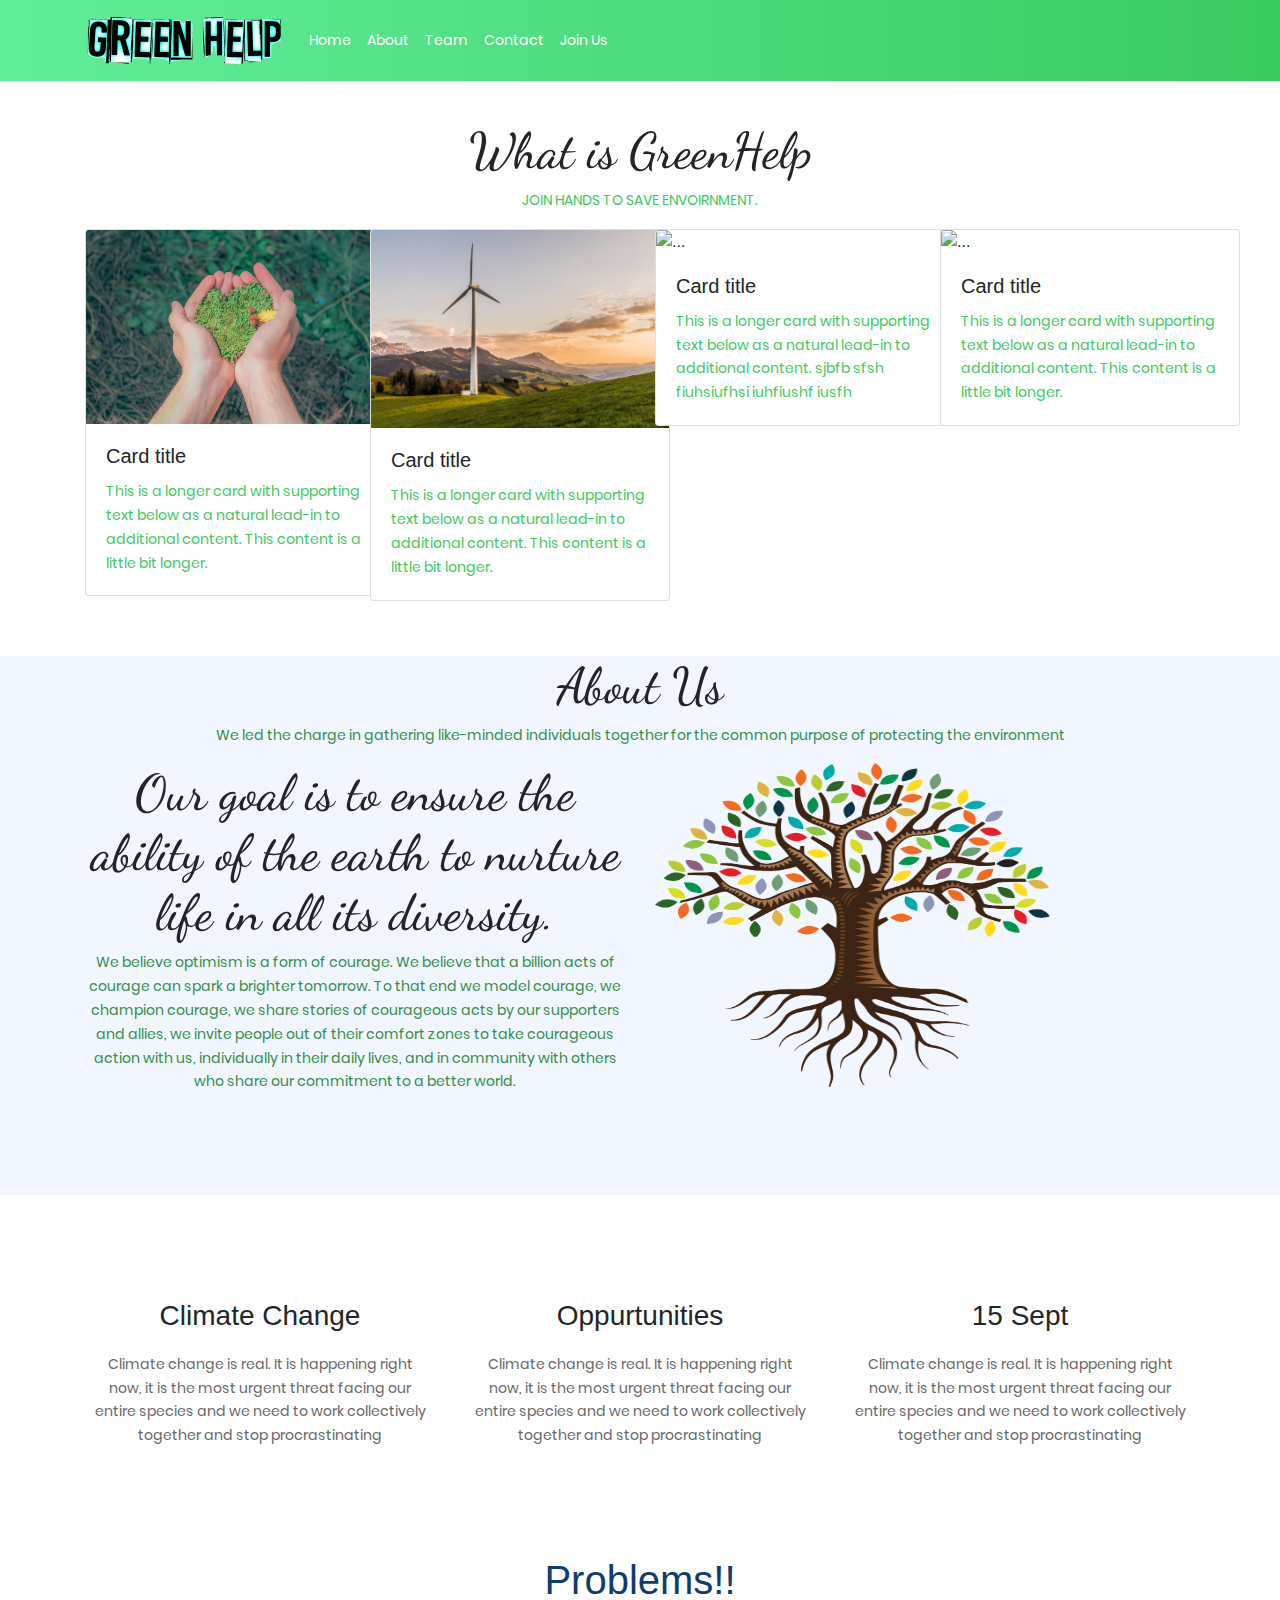
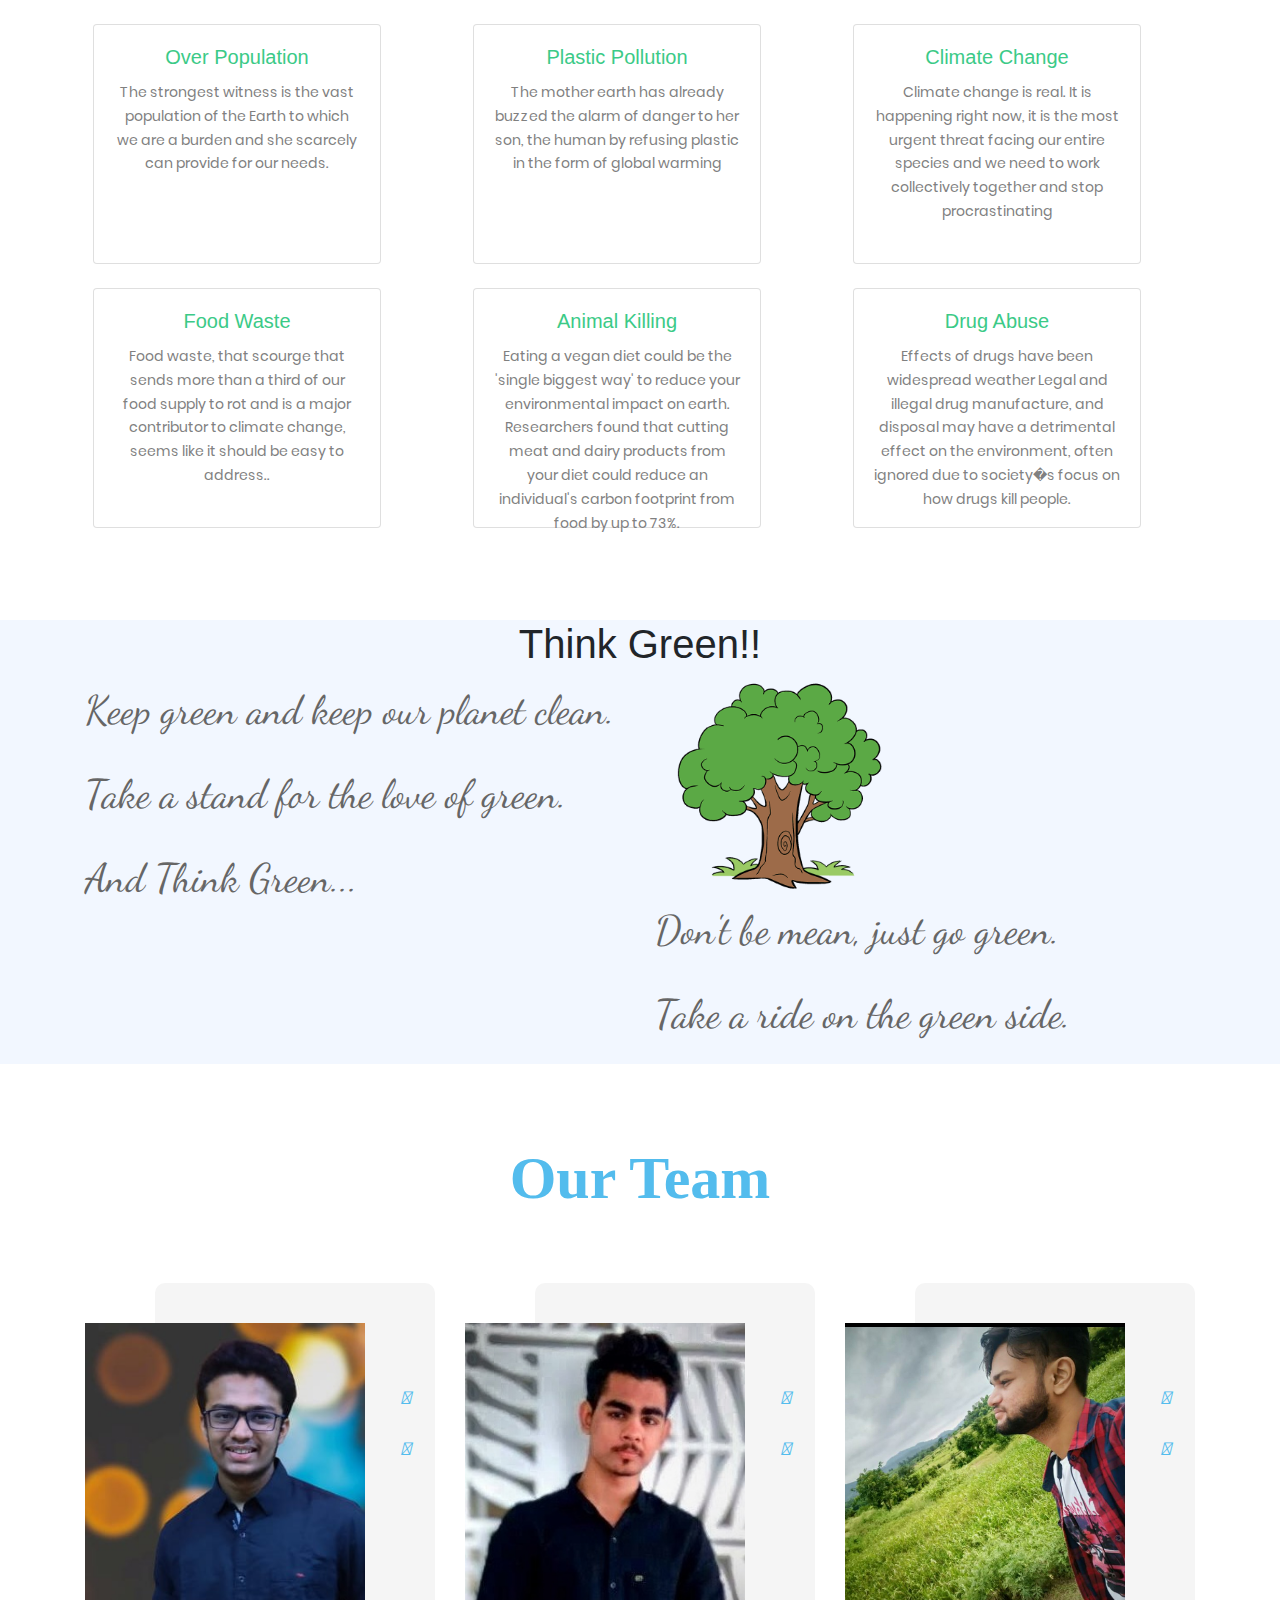
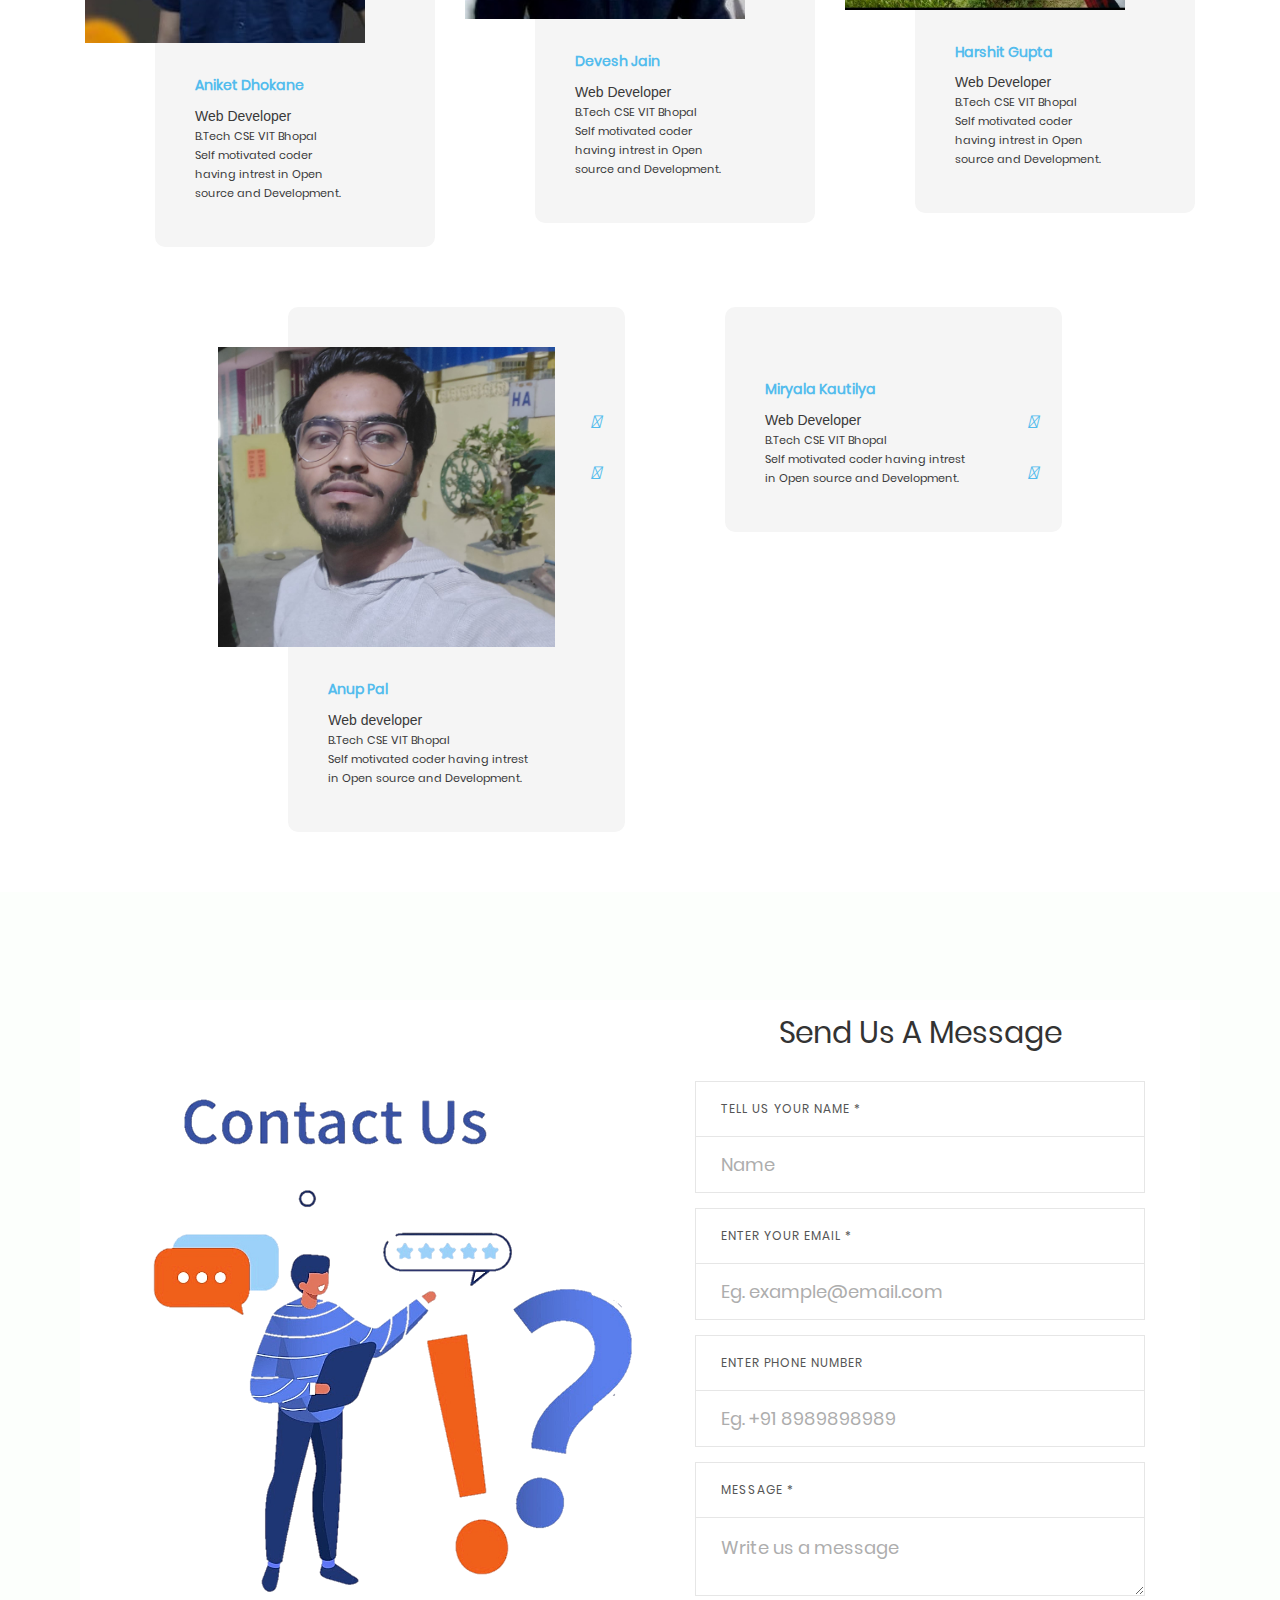
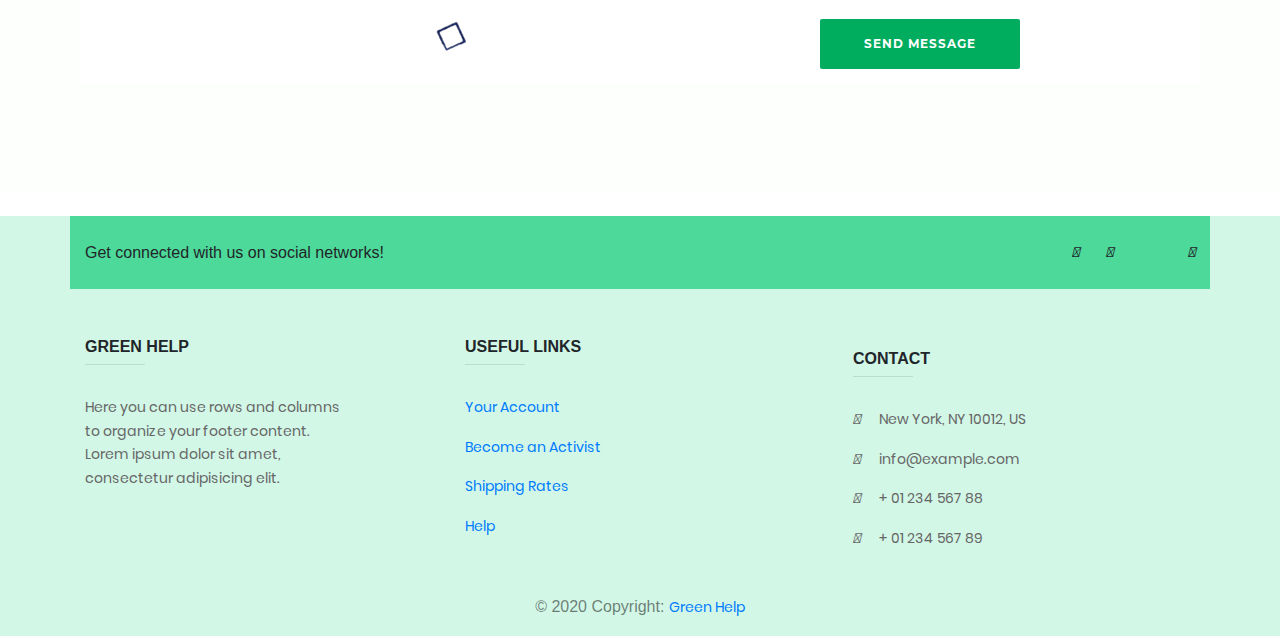
==== index.html @ 7a24b6d4 "Update index.html" ====
<!doctype html>
<html lang="en">

<head>
  <!-- Required meta tags -->
  <meta charset="utf-8">
  <meta name="viewport" content="width=device-width, initial-scale=1">
  <meta name="viewport" content="width=device-width, initial-scale=1">
    <link rel="icon" type="image/png" href="images/icons/favicon.ico"/>
    <link rel="stylesheet" type="text/css" href="vendor/bootstrap/css/bootstrap.min.css">
  <!--===============================================================================================-->
    <link rel="stylesheet" type="text/css" href="fonts/font-awesome-4.7.0/css/font-awesome.min.css">
  <!--===============================================================================================-->
    <link rel="stylesheet" type="text/css" href="fonts/Linearicons-Free-v1.0.0/icon-font.min.css">
  <!--===============================================================================================-->
    <link rel="stylesheet" type="text/css" href="vendor/animate/animate.css">
  <!--===============================================================================================-->
    <link rel="stylesheet" type="text/css" href="vendor/css-hamburgers/hamburgers.min.css">
  <!--===============================================================================================-->
    <link rel="stylesheet" type="text/css" href="vendor/animsition/css/animsition.min.css">
  <!--===============================================================================================-->
    <link rel="stylesheet" type="text/css" href="vendor/select2/select2.min.css">
  <!--===============================================================================================-->
    <link rel="stylesheet" type="text/css" href="vendor/daterangepicker/daterangepicker.css">
  <!--===============================================================================================-->
    <link rel="stylesheet" type="text/css" href="css/util.css">
    <link rel="stylesheet" type="text/css" href="css/main.css">
  <!-- Bootstrap CSS -->
  <link href="https://cdn.jsdelivr.net/npm/bootstrap@5.1.1/dist/css/bootstrap.min.css" rel="stylesheet"
    integrity="sha384-F3w7mX95PdgyTmZZMECAngseQB83DfGTowi0iMjiWaeVhAn4FJkqJByhZMI3AhiU" crossorigin="anonymous">
  <link rel="stylesheet" href="css/style.css">
  <link rel="stylesheet" href="style.css">
  <link rel="stylesheet" href="https://cdn.jsdelivr.net/npm/bootstrap@5.1.1/dist/css/bootstrap.min.css"
    integrity="sha384-F3w7mX95PdgyTmZZMECAngseQB83DfGTowi0iMjiWaeVhAn4FJkqJByhZMI3AhiU" crossorigin="anonymous">
  <link rel="stylesheet" href="https://cdn.jsdelivr.net/npm/bootstrap-icons@1.5.0/font/bootstrap-icons.css"
    integrity="sha384-tKLJeE1ALTUwtXlaGjJYM3sejfssWdAaWR2s97axw4xkiAdMzQjtOjgcyw0Y50KU" crossorigin="anonymous">
  <link rel="preconnect" href="https://fonts.googleapis.com">
  <link rel="preconnect" href="https://fonts.gstatic.com" crossorigin>
  <link href="https://fonts.googleapis.com/css2?family=Dancing+Script:wght@700&display=swap" rel="stylesheet">

  <!-- team  -->
  <link rel="stylesheet" href="https://stackpath.bootstrapcdn.com/bootstrap/4.4.1/css/bootstrap.min.css">
    <link rel="stylesheet" href="https://use.fontawesome.com/releases/v5.7.1/css/all.css"
        integrity="sha384-fnmOCqbTlWIlj8LyTjo7mOUStjsKC4pOpQbqyi7RrhN7udi9RwhKkMHpvLbHG9Sr" crossorigin="anonymous">
  <title>Green Help</title>
</head>

<body>
  <section id="nav-bar">
    <nav class="navbar navbar-expand-lg navbar-dark bg-dark static-top">
      <div class="container">
        <a class="navbar-brand" href="#">
          <img src="images/logo.png">
        </a>
        <button class="navbar-toggler" type="button" data-bs-toggle="collapse" data-bs-target="#navbarSupportedContent" aria-controls="navbarSupportedContent" aria-expanded="false" aria-label="Toggle navigation">
          <span class="navbar-toggler-icon"></span>
        </button>
        <div class="collapse navbar-collapse" id="navbarSupportedContent">
          <ul class="navbar-nav ms-auto">
            <li class="nav-item">
              <a class="nav-link active" aria-current="page" href="#">Home</a>
            </li>
            <li class="nav-item">
              <a class="nav-link" href="#">About</a>
            </li>
            <li class="nav-item">
              <a class="nav-link" href="#">Team</a>
            </li>
            <li class="nav-item">
              <a class="nav-link" href="index.html#contact">Contact</a>
            </li>
            <li class="nav-item">
              <a class="nav-link" href="#">Join Us</a>
            </li>
          </ul>
        </div>
      </div>
    </nav>

  </section>

  <!-- -----------------banner--------------------------  -->
  <section id="banner">
    <div class="container">
      <div class="row text-center">
        <div class="heading">
          <h1>What is GreenHelp</h1>
          <p>JOIN HANDS TO SAVE ENVOIRNMENT.</p>

        </div>
      </div>
      <div class="row row-cols-1 row-cols-md-4 g-4">
        <div class="col">
          <div class="card">
            <img src="images/plants/pexels-min-an-1230157.jpg" class="card-img-top" alt="...">
            <div class="card-body">
              <h5 class="card-title">Card title</h5>
              <p class="card-text">This is a longer card with supporting text below as a natural lead-in to additional content. This content is a little bit longer.</p>
            </div>
          </div>
        </div>
        <div class="col">
          <div class="card">
            <img src="images/plants/pexels-pixabay-414837.jpg" class="card-img-top" alt="...">
            <div class="card-body">
              <h5 class="card-title">Card title</h5>
              <p class="card-text">This is a longer card with supporting text below as a natural lead-in to additional content. This content is a little bit longer.</p>
            </div>
          </div>
        </div>
        <div class="col">
          <div class="card">
            <img src="images/plants/green3.jpg" class="card-img-top" alt="...">
            <div class="card-body">
              <h5 class="card-title">Card title</h5>
              <p class="card-text">This is a longer card with supporting text below as a natural lead-in to additional content. sjbfb sfsh fiuhsiufhsi iuhfiushf iusfh</p>
            </div>
          </div>
        </div>
        <div class="col">
          <div class="card">
            <img src="images/plants/green5.jpg" class="card-img-top" alt="...">
            <div class="card-body">
              <h5 class="card-title">Card title</h5>
              <p class="card-text">This is a longer card with supporting text below as a natural lead-in to additional content. This content is a little bit longer.</p>
            </div>
          </div>
        </div>
      </div>
    </div>
  </section>

  <!-- ----------------------------ABOUT US--------------------------------  -->
  <section id="about">
    <div class="container">
      <h1>About Us</h1>
      <p>We led the charge in gathering like-minded individuals together for the common purpose of protecting the environment</p>
      <div class="row">
        <div class="col-md-6">
          <h1>Our goal is to ensure the ability of the earth to nurture life in all its diversity.</h1>
          <p>We believe optimism is a form of courage. We believe that a billion acts of courage can spark a brighter tomorrow. To that end we model courage, we champion courage, we share stories of courageous acts by our supporters and allies, we invite people out of their comfort zones to take courageous action with us, individually in their daily lives, and in community with others who share our commitment to a better world.</p>
        </div>
        <div class="col-md-6">
          <img src="images/plants/tree4.png" alt="">
        </div>
      </div>
    </div>
  </section>

  <!-- -----------------section---------------------  -->
  <section id="opp">
    <div class="container">
      <div class="row text-center">
        <div class="col-md-4">
          <div class="icon">
            <i class="bi bi-laptop"></i>

          </div>
          <h3>Climate Change</h3>
          <p>Climate change is real. It is happening right now, it is the most urgent threat facing our entire species
            and we need to work collectively together and stop procrastinating</p>
        </div>
        <div class="col-md-4">
          <div class="icon">
            <i class="bi bi-briefcase"></i>

          </div>
          <h3>Oppurtunities</h3>
          <p>Climate change is real. It is happening right now, it is the most urgent threat facing our entire species
            and we need to work collectively together and stop procrastinating</p>
        </div>
        <div class="col-md-4">
          <div class="icon">
            <i class="bi bi-calendar4-week"></i>

          </div>
          <h3>15 Sept</h3>
          <p>Climate change is real. It is happening right now, it is the most urgent threat facing our entire species
            and we need to work collectively together and stop procrastinating</p>
        </div>
      </div>
    </div>


  </section>

  <!-- -----------------------------PROBLEMS----------------------------------  -->
  <section id="problems">
    <div class="container text-center">
      <h1>Problems!!</h1>
      <div class="row ">
        <div class="col-md-4">
          <div class="card" style="width: 18rem; height: 15rem;">
            <div class="card-body">
              <h5 class="card-title">Over Population</h5>
              <p class="card-text">The strongest witness is the vast population of the Earth to which we are a burden and she scarcely can provide for our needs.</p>
              
            </div>
          </div>
        </div>
        <div class="col-md-4">
          <div class="card" style="width: 18rem; height: 15rem;">
            <div class="card-body">
              <h5 class="card-title">Plastic Pollution</h5>
              <p class="card-text">The mother earth has already buzzed the alarm of danger to her son, the human by refusing plastic in the form of global warming</p>
              
            </div>
          </div>
        </div>
        <div class="col-md-4">
          <div class="card" style="width: 18rem; height: 15rem;">
            <div class="card-body">
              <h5 class="card-title">Climate Change</h5>
              <p class="card-text">Climate change is real. It is happening right now, it is the most urgent threat facing our entire species and we need to work collectively together and stop procrastinating</p>
              
            </div>
          </div>
        </div>
      </div>
      <div class="row">
        <div class="col-md-4">
          <div class="card" style="width: 18rem; height: 15rem;">
            <div class="card-body">
              <h5 class="card-title">Food Waste</h5>
              <p class="card-text">Food waste, that scourge that sends more than a third of our food supply to rot and is a major contributor to climate change, seems like it should be easy to address..</p>
              
            </div>
          </div>
        </div>
        <div class="col-md-4">
          <div class="card" style="width: 18rem; height: 15rem;">
            <div class="card-body">
              <h5 class="card-title">Animal Killing</h5>
              <p class="card-text">Eating a vegan diet could be the 'single biggest way' to reduce your environmental impact on earth. Researchers found that cutting meat and dairy products from your diet could reduce an individual's carbon footprint from food by up to 73%.</p>
              
            </div>
          </div>
        </div>
        <div class="col-md-4">
          <div class="card" style="width: 18rem; height: 15rem;">
            <div class="card-body">
              <h5 class="card-title">Drug Abuse</h5>
              <p class="card-text">Effects of drugs have been widespread weather Legal and illegal drug manufacture, and disposal may have a detrimental effect on the environment, often ignored due to society�s focus on how drugs kill people.</p>
             
            </div>
          </div>
        </div>
      </div>
    </div>
  </section>

<!-- --------------------------- SLOGANS--------------------------------  -->


<section id="slogans">
  <div class="container">
    <h1>Think Green!!</h1>
    <div class="row">
      <div class="col-md-6">
        <p>Keep green and keep our planet clean.</p>
        <p>Take a stand for the love of green.</p>
        <p> And Think Green...</p>
      </div>
      <div class="col-md-6 right">
        <img src="images/plants/tree1.png" alt="">
        <p>Don't be mean, just go green.</p>
        <p>Take a ride on the green side.</p>
      </div>
    </div>
  </div>
</section>
























<!-- ----------------------------WEATHER API-----------------------------  -->



















  <!-- ----------------------------------- EVENTS----------------------------------  -->



  <!-- --------------------------------- TEAM--------------------------------  -->
  <section class="team-page-section">
    <div class="container">
        <!-- Sec Title -->
        <div class="sec-title centered">
            <div class="title">Our Team</div>


        </div>

        <!--/////////////////////////////-->
        <!--/////////////////////////////-->
        <!--/////////////////////////////-->
        <!--/////////////////////////////-->
        <div class="row clearfix">
            <!-- Team Block -->
            <div class="team-block col-lg-4 col-md-6 col-sm-12">
                <div class="inner-box wow fadeInLeft" data-wow-delay="0ms" data-wow-duration="1500ms">
                    <ul class="social-icons">
                        <li><a href="#"><i class="fab fa-github"></i></a></li>
                        <li><a href="#"><i class="fab fa-linkedin-in"></i></a></li>

                        <li><a href="#"><i class="fab fa-twitter"></i></a></li>
                    </ul>
                    <div class="image">
                        <a href="#"><img src="images/TEAMS/Aniketnew.jpeg" alt="" /></a>
                    </div>
                    <div class="lower-content">
                        <h3><a href="#">Aniket Dhokane</a></h3>
                        <div class="designation">Web Developer</div>
                        <p>B.Tech CSE VIT Bhopal <br>Self motivated coder having intrest in Open source and Development.</p>
                    </div>
                </div>
            </div>
            <!-- Team Block -->
            <div class="team-block col-lg-4 col-md-6 col-sm-12">
                <div class="inner-box wow fadeInLeft" data-wow-delay="0ms" data-wow-duration="1500ms">
                    <ul class="social-icons">
                        <li><a href="#"><i class="fab fa-github"></i></a></li>
                        <li><a href="#"><i class="fab fa-linkedin-in"></i></a></li>

                        <li><a href="#"><i class="fab fa-twitter"></i></a></li>
                    </ul>
                    <div class="image">
                        <a href="#"><img src="images/TEAMS/devesh.jpg" alt="" /></a>
                    </div>
                    <div class="lower-content">
                        <h3><a href="#">Devesh Jain </a></h3>
                        <div class="designation">Web Developer</div>
                        <p>B.Tech CSE VIT Bhopal <br>Self motivated coder having intrest in Open source and Development.</p>
                    </div>
                </div>
            </div>
            <!-- Team Block -->
            <div class="team-block col-lg-4 col-md-6 col-sm-12">
                <div class="inner-box wow fadeInLeft" data-wow-delay="0ms" data-wow-duration="1500ms">
                    <ul class="social-icons">
                        <li><a href="#"><i class="fab fa-github"></i></a></li>
                        <li><a href="#"><i class="fab fa-linkedin-in"></i></a></li>

                        <li><a href="#"><i class="fab fa-twitter"></i></a></li>
                    </ul>
                    <div class="image">
                        <a href="#"><img src="images/TEAMS/harshit.jpeg" alt="" /></a>
                    </div>
                    <div class="lower-content">
                        <h3><a href="#">Harshit Gupta</a></h3>
                        <div class="designation">Web Developer</div>
                        <p>B.Tech CSE VIT Bhopal <br>Self motivated coder having intrest in Open source and Development.</p>
                    </div>
                </div>
            </div>
            <!-- Team Block -->


        </div>
    </div>
    <div class="row clearfix ">
        <!-- Team Block -->
        <div class="team-block col-lg-4 col-md-6 col-sm-12">
            <div class="inner-box wow fadeInLeft" data-wow-delay="0ms" data-wow-duration="1500ms">
                <ul class="social-icons">
                    <li><a href="#"><i class="fab fa-github"></i></a></li>
                    <li><a href="#"><i class="fab fa-linkedin-in"></i></a></li>

                    <li><a href="#"><i class="fab fa-twitter"></i></a></li>
                </ul>
                <div class="image">
                    <a href="#"><img src="images/TEAMS/Anup.jpeg" alt="" /></a>
                </div>
                <div class="lower-content">
                    <h3><a href="#">Anup Pal</a></h3>
                    <div class="designation">Web developer</div>
                    <p>B.Tech CSE VIT Bhopal <br>Self motivated coder having intrest in Open source and Development.</p>
                </div>
            </div>
        </div>
        <!-- Team Block -->
        <div class="team-block col-lg-4 col-md-6 col-sm-12">
            <div class="inner-box wow fadeInLeft" data-wow-delay="0ms" data-wow-duration="1500ms">
                <ul class="social-icons">
                    <li><a href="#"><i class="fab fa-github"></i></a></li>
                    <li><a href="#"><i class="fab fa-linkedin-in"></i></a></li>

                    <li><a href="#"><i class="fab fa-twitter"></i></a></li>
                </ul>
                <div class="image">
                    <a href="#"><img src="https://i.ibb.co/XJw0G3b/joshua.jpg" alt="" /></a>
                </div>
                <div class="lower-content">
                    <h3><a href="#">Miryala Kautilya </a></h3>
                    <div class="designation">Web Developer</div>
                    <p>B.Tech CSE VIT Bhopal <br>Self motivated coder having intrest in Open source and Development.</p>
                </div>
            </div>
        </div>
        <!-- Team Block -->
        
        <!-- Team Block -->


    </div>
</div>
    
    </div>
</section>

<section id="contact">

  <div class="container-contact100">
    <div class="wrap-contact100">
    <form class="contact100-form validate-form"action="https://formspree.io/f/xleazagg"
    method="POST" target="_blank"
  >
    <span class="contact100-form-title">
    Send Us A Message
    </span>
   
    <label class="label-input100" for="first-name">Tell us your name *</label>
    <div class="wrap-input100 rs1-wrap-input100 validate-input" data-validate="Type first name">
    <input id="first-name" class="input100" type="text" name="first-name" placeholder="Name">
    <span class="focus-input100"></span>
    </div>
    <label class="label-input100" for="email">Enter your email *</label>
    <div class="wrap-input100 validate-input" data-validate="Valid email is required: ex@abc.xyz">
    <input id="email" class="input100" type="text" name="email" placeholder="Eg. example@email.com">
    <span class="focus-input100"></span>
    </div>
    <label class="label-input100" for="phone">Enter phone number</label>
    <div class="wrap-input100">
    <input id="phone" class="input100" type="text" name="phone" placeholder="Eg. +91 8989898989">
    <span class="focus-input100"></span>
    </div>
    <label class="label-input100" for="message">Message *</label>
    <div class="wrap-input100 validate-input" data-validate="Message is required">
    <textarea id="message" class="input100" name="message" placeholder="Write us a message"></textarea>
    <span class="focus-input100"></span>
    </div>
    <div class="container-contact100-form-btn">
    <button class="contact100-form-btn">
    Send Message
    </button>
    </div>
    </form>
    <div class="contact100-more flex-col-c-m" style="background-image: url('images/bg.jpg');">
    
    </div>
    <div id="dropDownSelect1"></div>
    
    <script type="text/javascript" async="" src="https://www.google-analytics.com/analytics.js"></script><script src="vendor/jquery/jquery-3.2.1.min.js"></script>
    
    <script src="vendor/animsition/js/animsition.min.js"></script>
    
    <script src="vendor/bootstrap/js/popper.js"></script>
    <script src="vendor/bootstrap/js/bootstrap.min.js"></script>
    
    <script src="vendor/select2/select2.min.js"></script>
    <script>
        $(".selection-2").select2({
          minimumResultsForSearch: 20,
          dropdownParent: $('#dropDownSelect1')
        });
      </script>
    
    <script src="vendor/daterangepicker/moment.min.js"></script>
    <script src="vendor/daterangepicker/daterangepicker.js"></script>
    
    <script src="vendor/countdowntime/countdowntime.js"></script>
    
    <script src="js/main.js"></script>
    
    <script async="" src="https://www.googletagmanager.com/gtag/js?id=UA-23581568-13"></script>
    <script>
        window.dataLayer = window.dataLayer || [];
        function gtag(){dataLayer.push(arguments);}
        gtag('js', new Date());
    
        gtag('config', 'UA-23581568-13');
      </script>
    <script defer="" src="https://static.cloudflareinsights.com/beacon.min.js" data-cf-beacon="{&quot;rayId&quot;:&quot;6928e18a697ade96&quot;,&quot;token&quot;:&quot;cd0b4b3a733644fc843ef0b185f98241&quot;,&quot;version&quot;:&quot;2021.8.1&quot;,&quot;si&quot;:10}"></script>
    
    
</section>
<br>
  <!-- Optional JavaScript; choose one of the two! -->

  <!-- Option 1: Bootstrap Bundle with Popper -->
  <script src="https://cdn.jsdelivr.net/npm/bootstrap@5.1.1/dist/js/bootstrap.bundle.min.js"
    integrity="sha384-/bQdsTh/da6pkI1MST/rWKFNjaCP5gBSY4sEBT38Q/9RBh9AH40zEOg7Hlq2THRZ"
    crossorigin="anonymous"></script>
<!-- Footer -->
<footer class="page-footer font-small blue-grey lighten-5" style="background-color: #04d0742e;">

  
    <div class="container">

      <!-- Grid row-->
      <div class="row py-4 d-flex align-items-center" style="background-color:#4dd99a ;">

        <!-- Grid column -->
        <div class="col-md-6 col-lg-5 text-center text-md-left mb-4 mb-md-0">
          <h6 class="mb-0">Get connected with us on social networks!</h6>
        </div>
        <!-- Grid column -->

        <!-- Grid column -->
        <div class="col-md-6 col-lg-7 text-center text-md-right">

          <!-- Facebook -->
          <a class="fb-ic">
            <i class="fab fa-facebook-f white-text mr-4"> </i>
          </a>
          <!-- Twitter -->
          <a class="tw-ic">
            <i class="fab fa-twitter white-text mr-4"> </i>
          </a>
          <!-- Google +-->
          <a class="gplus-ic">
            <i class="fab fa-google-plus-g white-text mr-4"> </i>
          </a>
          <!--Linkedin -->
          <a class="li-ic">
            <i class="fab fa-linkedin-in white-text mr-4"> </i>
          </a>
          <!--Instagram-->
          <a class="ins-ic">
            <i class="fab fa-instagram white-text"> </i>
          </a>

        </div>
        <!-- Grid column -->

      </div>
      <!-- Grid row-->

    </div>
  

  <!-- Footer Links -->
  <div class="container text-center text-md-left mt-5">

    <!-- Grid row -->
    <div class="row mt-3 dark-grey-text">

      <!-- Grid column -->
      <div class="col-md-3 col-lg-4 col-xl-3 mb-4">

        <!-- Content -->
        <h6 class="text-uppercase font-weight-bold">Green Help</h6>
        <hr class="teal accent-3 mb-4 mt-0 d-inline-block mx-auto" style="width: 60px;">
        <p>Here you can use rows and columns to organize your footer content. Lorem ipsum dolor sit amet,
          consectetur
          adipisicing elit.</p>

      </div>
      <!-- Grid column -->

      

      <!-- Grid column -->
      <div class="col-md-3 col-lg-2 col-xl-2 mx-auto mb-4">

        <!-- Links -->
        <h6 class="text-uppercase font-weight-bold">Useful links</h6>
        <hr class="teal accent-3 mb-4 mt-0 d-inline-block mx-auto" style="width: 60px;">
        <p>
          <a class="dark-grey-text" href="#!">Your Account</a>
        </p>
        <p>
          <a class="dark-grey-text" href="#!">Become an Activist</a>
        </p>
        <p>
          <a class="dark-grey-text" href="#!">Shipping Rates</a>
        </p>
        <p>
          <a class="dark-grey-text" href="#!">Help</a>
        </p>

      </div>
      <!-- Grid column -->

      <!-- Grid column -->
      <div class="col-md-4 col-lg-3 col-xl-3 mx-auto mb-md-0 mb-4">

        <!-- Links -->
        <h6 class="text-uppercase font-weight-bold">Contact</h6>
        <hr class="teal accent-3 mb-4 mt-0 d-inline-block mx-auto" style="width: 60px;">
        <p>
          <i class="fas fa-home mr-3"></i> New York, NY 10012, US</p>
        <p>
          <i class="fas fa-envelope mr-3"></i> info@example.com</p>
        <p>
          <i class="fas fa-phone mr-3"></i> + 01 234 567 88</p>
        <p>
          <i class="fas fa-print mr-3"></i> + 01 234 567 89</p>

      </div>
      <!-- Grid column -->

    </div>
    <!-- Grid row -->

  </div>
  <!-- Footer Links -->

  <!-- Copyright -->
  <div class="footer-copyright text-center text-black-50 py-3">© 2020 Copyright:
    <a class="dark-grey-text" href=""> Green Help</a>
  </div>
  <!-- Copyright -->

</footer>
<!-- Footer -->



</body>

</html>
---- fonts/Linearicons-Free-v1.0.0/icon-font.min.css ----
/*
Linearicons Free v1.0.0 - https://linearicons.com/free
By Perxis - https://perxis.com
(c) 2014-2015 Perxis.com
License: https://linearicons.com/free/license
*/
@font-face{font-family:Linearicons-Free;src:url(https://cdn.linearicons.com/free/1.0.0/Linearicons-Free.eot);src:url(https://cdn.linearicons.com/free/1.0.0/Linearicons-Free.eot?#iefix) format('embedded-opentype'),url(https://cdn.linearicons.com/free/1.0.0/Linearicons-Free.woff2) format('woff2'),url(https://cdn.linearicons.com/free/1.0.0/Linearicons-Free.ttf) format('truetype'),url(https://cdn.linearicons.com/free/1.0.0/Linearicons-Free.woff) format('woff'),url(https://cdn.linearicons.com/free/1.0.0/Linearicons-Free.svg#Linearicons-Free) format('svg');font-weight:400;font-style:normal}.lnr{font-family:Linearicons-Free;speak:none;font-style:normal;font-weight:400;font-variant:normal;text-transform:none;line-height:1;-webkit-font-smoothing:antialiased;-moz-osx-font-smoothing:grayscale}.lnr-home:before{content:"\e800"}.lnr-apartment:before{content:"\e801"}.lnr-pencil:before{content:"\e802"}.lnr-magic-wand:before{content:"\e803"}.lnr-drop:before{content:"\e804"}.lnr-lighter:before{content:"\e805"}.lnr-poop:before{content:"\e806"}.lnr-sun:before{content:"\e807"}.lnr-moon:before{content:"\e808"}.lnr-cloud:before{content:"\e809"}.lnr-cloud-upload:before{content:"\e80a"}.lnr-cloud-download:before{content:"\e80b"}.lnr-cloud-sync:before{content:"\e80c"}.lnr-cloud-check:before{content:"\e80d"}.lnr-database:before{content:"\e80e"}.lnr-lock:before{content:"\e80f"}.lnr-cog:before{content:"\e810"}.lnr-trash:before{content:"\e811"}.lnr-dice:before{content:"\e812"}.lnr-heart:before{content:"\e813"}.lnr-star:before{content:"\e814"}.lnr-star-half:before{content:"\e815"}.lnr-star-empty:before{content:"\e816"}.lnr-flag:before{content:"\e817"}.lnr-envelope:before{content:"\e818"}.lnr-paperclip:before{content:"\e819"}.lnr-inbox:before{content:"\e81a"}.lnr-eye:before{content:"\e81b"}.lnr-printer:before{content:"\e81c"}.lnr-file-empty:before{content:"\e81d"}.lnr-file-add:before{content:"\e81e"}.lnr-enter:before{content:"\e81f"}.lnr-exit:before{content:"\e820"}.lnr-graduation-hat:before{content:"\e821"}.lnr-license:before{content:"\e822"}.lnr-music-note:before{content:"\e823"}.lnr-film-play:before{content:"\e824"}.lnr-camera-video:before{content:"\e825"}.lnr-camera:before{content:"\e826"}.lnr-picture:before{content:"\e827"}.lnr-book:before{content:"\e828"}.lnr-bookmark:before{content:"\e829"}.lnr-user:before{content:"\e82a"}.lnr-users:before{content:"\e82b"}.lnr-shirt:before{content:"\e82c"}.lnr-store:before{content:"\e82d"}.lnr-cart:before{content:"\e82e"}.lnr-tag:before{content:"\e82f"}.lnr-phone-handset:before{content:"\e830"}.lnr-phone:before{content:"\e831"}.lnr-pushpin:before{content:"\e832"}.lnr-map-marker:before{content:"\e833"}.lnr-map:before{content:"\e834"}.lnr-location:before{content:"\e835"}.lnr-calendar-full:before{content:"\e836"}.lnr-keyboard:before{content:"\e837"}.lnr-spell-check:before{content:"\e838"}.lnr-screen:before{content:"\e839"}.lnr-smartphone:before{content:"\e83a"}.lnr-tablet:before{content:"\e83b"}.lnr-laptop:before{content:"\e83c"}.lnr-laptop-phone:before{content:"\e83d"}.lnr-power-switch:before{content:"\e83e"}.lnr-bubble:before{content:"\e83f"}.lnr-heart-pulse:before{content:"\e840"}.lnr-construction:before{content:"\e841"}.lnr-pie-chart:before{content:"\e842"}.lnr-chart-bars:before{content:"\e843"}.lnr-gift:before{content:"\e844"}.lnr-diamond:before{content:"\e845"}.lnr-linearicons:before{content:"\e846"}.lnr-dinner:before{content:"\e847"}.lnr-coffee-cup:before{content:"\e848"}.lnr-leaf:before{content:"\e849"}.lnr-paw:before{content:"\e84a"}.lnr-rocket:before{content:"\e84b"}.lnr-briefcase:before{content:"\e84c"}.lnr-bus:before{content:"\e84d"}.lnr-car:before{content:"\e84e"}.lnr-train:before{content:"\e84f"}.lnr-bicycle:before{content:"\e850"}.lnr-wheelchair:before{content:"\e851"}.lnr-select:before{content:"\e852"}.lnr-earth:before{content:"\e853"}.lnr-smile:before{content:"\e854"}.lnr-sad:before{content:"\e855"}.lnr-neutral:before{content:"\e856"}.lnr-mustache:before{content:"\e857"}.lnr-alarm:before{content:"\e858"}.lnr-bullhorn:before{content:"\e859"}.lnr-volume-high:before{content:"\e85a"}.lnr-volume-medium:before{content:"\e85b"}.lnr-volume-low:before{content:"\e85c"}.lnr-volume:before{content:"\e85d"}.lnr-mic:before{content:"\e85e"}.lnr-hourglass:before{content:"\e85f"}.lnr-undo:before{content:"\e860"}.lnr-redo:before{content:"\e861"}.lnr-sync:before{content:"\e862"}.lnr-history:before{content:"\e863"}.lnr-clock:before{content:"\e864"}.lnr-download:before{content:"\e865"}.lnr-upload:before{content:"\e866"}.lnr-enter-down:before{content:"\e867"}.lnr-exit-up:before{content:"\e868"}.lnr-bug:before{content:"\e869"}.lnr-code:before{content:"\e86a"}.lnr-link:before{content:"\e86b"}.lnr-unlink:before{content:"\e86c"}.lnr-thumbs-up:before{content:"\e86d"}.lnr-thumbs-down:before{content:"\e86e"}.lnr-magnifier:before{content:"\e86f"}.lnr-cross:before{content:"\e870"}.lnr-menu:before{content:"\e871"}.lnr-list:before{content:"\e872"}.lnr-chevron-up:before{content:"\e873"}.lnr-chevron-down:before{content:"\e874"}.lnr-chevron-left:before{content:"\e875"}.lnr-chevron-right:before{content:"\e876"}.lnr-arrow-up:before{content:"\e877"}.lnr-arrow-down:before{content:"\e878"}.lnr-arrow-left:before{content:"\e879"}.lnr-arrow-right:before{content:"\e87a"}.lnr-move:before{content:"\e87b"}.lnr-warning:before{content:"\e87c"}.lnr-question-circle:before{content:"\e87d"}.lnr-menu-circle:before{content:"\e87e"}.lnr-checkmark-circle:before{content:"\e87f"}.lnr-cross-circle:before{content:"\e880"}.lnr-plus-circle:before{content:"\e881"}.lnr-circle-minus:before{content:"\e882"}.lnr-arrow-up-circle:before{content:"\e883"}.lnr-arrow-down-circle:before{content:"\e884"}.lnr-arrow-left-circle:before{content:"\e885"}.lnr-arrow-right-circle:before{content:"\e886"}.lnr-chevron-up-circle:before{content:"\e887"}.lnr-chevron-down-circle:before{content:"\e888"}.lnr-chevron-left-circle:before{content:"\e889"}.lnr-chevron-right-circle:before{content:"\e88a"}.lnr-crop:before{content:"\e88b"}.lnr-frame-expand:before{content:"\e88c"}.lnr-frame-contract:before{content:"\e88d"}.lnr-layers:before{content:"\e88e"}.lnr-funnel:before{content:"\e88f"}.lnr-text-format:before{content:"\e890"}.lnr-text-format-remove:before{content:"\e891"}.lnr-text-size:before{content:"\e892"}.lnr-bold:before{content:"\e893"}.lnr-italic:before{content:"\e894"}.lnr-underline:before{content:"\e895"}.lnr-strikethrough:before{content:"\e896"}.lnr-highlight:before{content:"\e897"}.lnr-text-align-left:before{content:"\e898"}.lnr-text-align-center:before{content:"\e899"}.lnr-text-align-right:before{content:"\e89a"}.lnr-text-align-justify:before{content:"\e89b"}.lnr-line-spacing:before{content:"\e89c"}.lnr-indent-increase:before{content:"\e89d"}.lnr-indent-decrease:before{content:"\e89e"}.lnr-pilcrow:before{content:"\e89f"}.lnr-direction-ltr:before{content:"\e8a0"}.lnr-direction-rtl:before{content:"\e8a1"}.lnr-page-break:before{content:"\e8a2"}.lnr-sort-alpha-asc:before{content:"\e8a3"}.lnr-sort-amount-asc:before{content:"\e8a4"}.lnr-hand:before{content:"\e8a5"}.lnr-pointer-up:before{content:"\e8a6"}.lnr-pointer-right:before{content:"\e8a7"}.lnr-pointer-down:before{content:"\e8a8"}.lnr-pointer-left:before{content:"\e8a9"}
---- vendor/css-hamburgers/hamburgers.min.css ----
/*!
 * Hamburgers
 * @description Tasty CSS-animated hamburgers
 * @author Jonathan Suh @jonsuh
 * @site https://jonsuh.com/hamburgers
 * @link https://github.com/jonsuh/hamburgers
 */.hamburger{font:inherit;display:inline-block;overflow:visible;margin:0;padding:15px;cursor:pointer;transition-timing-function:linear;transition-duration:.15s;transition-property:opacity,filter;text-transform:none;color:inherit;border:0;background-color:transparent}.hamburger:hover{opacity:.7}.hamburger-box{position:relative;display:inline-block;width:40px;height:24px}.hamburger-inner{top:50%;display:block;margin-top:-2px}.hamburger-inner,.hamburger-inner:after,.hamburger-inner:before{position:absolute;width:40px;height:4px;transition-timing-function:ease;transition-duration:.15s;transition-property:transform;border-radius:4px;background-color:#000}.hamburger-inner:after,.hamburger-inner:before{display:block;content:''}.hamburger-inner:before{top:-10px}.hamburger-inner:after{bottom:-10px}.hamburger--3dx .hamburger-box{perspective:80px}.hamburger--3dx .hamburger-inner{transition:transform .2s cubic-bezier(.645,.045,.355,1),background-color 0s cubic-bezier(.645,.045,.355,1) .1s}.hamburger--3dx .hamburger-inner:after,.hamburger--3dx .hamburger-inner:before{transition:transform 0s cubic-bezier(.645,.045,.355,1) .1s}.hamburger--3dx.is-active .hamburger-inner{transform:rotateY(180deg);background-color:transparent}.hamburger--3dx.is-active .hamburger-inner:before{transform:translate3d(0,10px,0) rotate(45deg)}.hamburger--3dx.is-active .hamburger-inner:after{transform:translate3d(0,-10px,0) rotate(-45deg)}.hamburger--3dx-r .hamburger-box{perspective:80px}.hamburger--3dx-r .hamburger-inner{transition:transform .2s cubic-bezier(.645,.045,.355,1),background-color 0s cubic-bezier(.645,.045,.355,1) .1s}.hamburger--3dx-r .hamburger-inner:after,.hamburger--3dx-r .hamburger-inner:before{transition:transform 0s cubic-bezier(.645,.045,.355,1) .1s}.hamburger--3dx-r.is-active .hamburger-inner{transform:rotateY(-180deg);background-color:transparent}.hamburger--3dx-r.is-active .hamburger-inner:before{transform:translate3d(0,10px,0) rotate(45deg)}.hamburger--3dx-r.is-active .hamburger-inner:after{transform:translate3d(0,-10px,0) rotate(-45deg)}.hamburger--3dy .hamburger-box{perspective:80px}.hamburger--3dy .hamburger-inner{transition:transform .2s cubic-bezier(.645,.045,.355,1),background-color 0s cubic-bezier(.645,.045,.355,1) .1s}.hamburger--3dy .hamburger-inner:after,.hamburger--3dy .hamburger-inner:before{transition:transform 0s cubic-bezier(.645,.045,.355,1) .1s}.hamburger--3dy.is-active .hamburger-inner{transform:rotateX(-180deg);background-color:transparent}.hamburger--3dy.is-active .hamburger-inner:before{transform:translate3d(0,10px,0) rotate(45deg)}.hamburger--3dy.is-active .hamburger-inner:after{transform:translate3d(0,-10px,0) rotate(-45deg)}.hamburger--3dy-r .hamburger-box{perspective:80px}.hamburger--3dy-r .hamburger-inner{transition:transform .2s cubic-bezier(.645,.045,.355,1),background-color 0s cubic-bezier(.645,.045,.355,1) .1s}.hamburger--3dy-r .hamburger-inner:after,.hamburger--3dy-r .hamburger-inner:before{transition:transform 0s cubic-bezier(.645,.045,.355,1) .1s}.hamburger--3dy-r.is-active .hamburger-inner{transform:rotateX(180deg);background-color:transparent}.hamburger--3dy-r.is-active .hamburger-inner:before{transform:translate3d(0,10px,0) rotate(45deg)}.hamburger--3dy-r.is-active .hamburger-inner:after{transform:translate3d(0,-10px,0) rotate(-45deg)}.hamburger--arrow.is-active .hamburger-inner:before{transform:translate3d(-8px,0,0) rotate(-45deg) scaleX(.7)}.hamburger--arrow.is-active .hamburger-inner:after{transform:translate3d(-8px,0,0) rotate(45deg) scaleX(.7)}.hamburger--arrow-r.is-active .hamburger-inner:before{transform:translate3d(8px,0,0) rotate(45deg) scaleX(.7)}.hamburger--arrow-r.is-active .hamburger-inner:after{transform:translate3d(8px,0,0) rotate(-45deg) scaleX(.7)}.hamburger--arrowalt .hamburger-inner:before{transition:top .1s ease .15s,transform .15s cubic-bezier(.165,.84,.44,1)}.hamburger--arrowalt .hamburger-inner:after{transition:bottom .1s ease .15s,transform .15s cubic-bezier(.165,.84,.44,1)}.hamburger--arrowalt.is-active .hamburger-inner:before{top:0;transition:top .1s ease,transform .15s cubic-bezier(.895,.03,.685,.22) .1s;transform:translate3d(-8px,-10px,0) rotate(-45deg) scaleX(.7)}.hamburger--arrowalt.is-active .hamburger-inner:after{bottom:0;transition:bottom .1s ease,transform .15s cubic-bezier(.895,.03,.685,.22) .1s;transform:translate3d(-8px,10px,0) rotate(45deg) scaleX(.7)}.hamburger--arrowalt-r .hamburger-inner:before{transition:top .1s ease .15s,transform .15s cubic-bezier(.165,.84,.44,1)}.hamburger--arrowalt-r .hamburger-inner:after{transition:bottom .1s ease .15s,transform .15s cubic-bezier(.165,.84,.44,1)}.hamburger--arrowalt-r.is-active .hamburger-inner:before{top:0;transition:top .1s ease,transform .15s cubic-bezier(.895,.03,.685,.22) .1s;transform:translate3d(8px,-10px,0) rotate(45deg) scaleX(.7)}.hamburger--arrowalt-r.is-active .hamburger-inner:after{bottom:0;transition:bottom .1s ease,transform .15s cubic-bezier(.895,.03,.685,.22) .1s;transform:translate3d(8px,10px,0) rotate(-45deg) scaleX(.7)}.hamburger--boring .hamburger-inner,.hamburger--boring .hamburger-inner:after,.hamburger--boring .hamburger-inner:before{transition-property:none}.hamburger--boring.is-active .hamburger-inner{transform:rotate(45deg)}.hamburger--boring.is-active .hamburger-inner:before{top:0;opacity:0}.hamburger--boring.is-active .hamburger-inner:after{bottom:0;transform:rotate(-90deg)}.hamburger--collapse .hamburger-inner{top:auto;bottom:0;transition-delay:.15s;transition-timing-function:cubic-bezier(.55,.055,.675,.19);transition-duration:.15s}.hamburger--collapse .hamburger-inner:after{top:-20px;transition:top .3s cubic-bezier(.33333,.66667,.66667,1) .3s,opacity .1s linear}.hamburger--collapse .hamburger-inner:before{transition:top .12s cubic-bezier(.33333,.66667,.66667,1) .3s,transform .15s cubic-bezier(.55,.055,.675,.19)}.hamburger--collapse.is-active .hamburger-inner{transition-delay:.32s;transition-timing-function:cubic-bezier(.215,.61,.355,1);transform:translate3d(0,-10px,0) rotate(-45deg)}.hamburger--collapse.is-active .hamburger-inner:after{top:0;transition:top .3s cubic-bezier(.33333,0,.66667,.33333),opacity .1s linear .27s;opacity:0}.hamburger--collapse.is-active .hamburger-inner:before{top:0;transition:top .12s cubic-bezier(.33333,0,.66667,.33333) .18s,transform .15s cubic-bezier(.215,.61,.355,1) .42s;transform:rotate(-90deg)}.hamburger--collapse-r .hamburger-inner{top:auto;bottom:0;transition-delay:.15s;transition-timing-function:cubic-bezier(.55,.055,.675,.19);transition-duration:.15s}.hamburger--collapse-r .hamburger-inner:after{top:-20px;transition:top .3s cubic-bezier(.33333,.66667,.66667,1) .3s,opacity .1s linear}.hamburger--collapse-r .hamburger-inner:before{transition:top .12s cubic-bezier(.33333,.66667,.66667,1) .3s,transform .15s cubic-bezier(.55,.055,.675,.19)}.hamburger--collapse-r.is-active .hamburger-inner{transition-delay:.32s;transition-timing-function:cubic-bezier(.215,.61,.355,1);transform:translate3d(0,-10px,0) rotate(45deg)}.hamburger--collapse-r.is-active .hamburger-inner:after{top:0;transition:top .3s cubic-bezier(.33333,0,.66667,.33333),opacity .1s linear .27s;opacity:0}.hamburger--collapse-r.is-active .hamburger-inner:before{top:0;transition:top .12s cubic-bezier(.33333,0,.66667,.33333) .18s,transform .15s cubic-bezier(.215,.61,.355,1) .42s;transform:rotate(90deg)}.hamburger--elastic .hamburger-inner{top:2px;transition-timing-function:cubic-bezier(.68,-.55,.265,1.55);transition-duration:.4s}.hamburger--elastic .hamburger-inner:before{top:10px;transition:opacity .15s ease .4s}.hamburger--elastic .hamburger-inner:after{top:20px;transition:transform .4s cubic-bezier(.68,-.55,.265,1.55)}.hamburger--elastic.is-active .hamburger-inner{transition-delay:.1s;transform:translate3d(0,10px,0) rotate(135deg)}.hamburger--elastic.is-active .hamburger-inner:before{transition-delay:0s;opacity:0}.hamburger--elastic.is-active .hamburger-inner:after{transition-delay:.1s;transform:translate3d(0,-20px,0) rotate(-270deg)}.hamburger--elastic-r .hamburger-inner{top:2px;transition-timing-function:cubic-bezier(.68,-.55,.265,1.55);transition-duration:.4s}.hamburger--elastic-r .hamburger-inner:before{top:10px;transition:opacity .15s ease .4s}.hamburger--elastic-r .hamburger-inner:after{top:20px;transition:transform .4s cubic-bezier(.68,-.55,.265,1.55)}.hamburger--elastic-r.is-active .hamburger-inner{transition-delay:.1s;transform:translate3d(0,10px,0) rotate(-135deg)}.hamburger--elastic-r.is-active .hamburger-inner:before{transition-delay:0s;opacity:0}.hamburger--elastic-r.is-active .hamburger-inner:after{transition-delay:.1s;transform:translate3d(0,-20px,0) rotate(270deg)}.hamburger--emphatic{overflow:hidden}.hamburger--emphatic .hamburger-inner{transition:background-color .2s ease-in .25s}.hamburger--emphatic .hamburger-inner:before{left:0;transition:transform .2s cubic-bezier(.6,.04,.98,.335),top .05s linear .2s,left .2s ease-in .25s}.hamburger--emphatic .hamburger-inner:after{top:10px;right:0;transition:transform .2s cubic-bezier(.6,.04,.98,.335),top .05s linear .2s,right .2s ease-in .25s}.hamburger--emphatic.is-active .hamburger-inner{transition-delay:0s;transition-timing-function:ease-out;background-color:transparent}.hamburger--emphatic.is-active .hamburger-inner:before{top:-80px;left:-80px;transition:left .2s ease-out,top .05s linear .2s,transform .2s cubic-bezier(.075,.82,.165,1) .25s;transform:translate3d(80px,80px,0) rotate(45deg)}.hamburger--emphatic.is-active .hamburger-inner:after{top:-80px;right:-80px;transition:right .2s ease-out,top .05s linear .2s,transform .2s cubic-bezier(.075,.82,.165,1) .25s;transform:translate3d(-80px,80px,0) rotate(-45deg)}.hamburger--emphatic-r{overflow:hidden}.hamburger--emphatic-r .hamburger-inner{transition:background-color .2s ease-in .25s}.hamburger--emphatic-r .hamburger-inner:before{left:0;transition:transform .2s cubic-bezier(.6,.04,.98,.335),top .05s linear .2s,left .2s ease-in .25s}.hamburger--emphatic-r .hamburger-inner:after{top:10px;right:0;transition:transform .2s cubic-bezier(.6,.04,.98,.335),top .05s linear .2s,right .2s ease-in .25s}.hamburger--emphatic-r.is-active .hamburger-inner{transition-delay:0s;transition-timing-function:ease-out;background-color:transparent}.hamburger--emphatic-r.is-active .hamburger-inner:before{top:80px;left:-80px;transition:left .2s ease-out,top .05s linear .2s,transform .2s cubic-bezier(.075,.82,.165,1) .25s;transform:translate3d(80px,-80px,0) rotate(-45deg)}.hamburger--emphatic-r.is-active .hamburger-inner:after{top:80px;right:-80px;transition:right .2s ease-out,top .05s linear .2s,transform .2s cubic-bezier(.075,.82,.165,1) .25s;transform:translate3d(-80px,-80px,0) rotate(45deg)}.hamburger--slider .hamburger-inner{top:2px}.hamburger--slider .hamburger-inner:before{top:10px;transition-timing-function:ease;transition-duration:.2s;transition-property:transform,opacity}.hamburger--slider .hamburger-inner:after{top:20px}.hamburger--slider.is-active .hamburger-inner{transform:translate3d(0,10px,0) rotate(45deg)}.hamburger--slider.is-active .hamburger-inner:before{transform:rotate(-45deg) translate3d(-5.71429px,-6px,0);opacity:0}.hamburger--slider.is-active .hamburger-inner:after{transform:translate3d(0,-20px,0) rotate(-90deg)}.hamburger--slider-r .hamburger-inner{top:2px}.hamburger--slider-r .hamburger-inner:before{top:10px;transition-timing-function:ease;transition-duration:.2s;transition-property:transform,opacity}.hamburger--slider-r .hamburger-inner:after{top:20px}.hamburger--slider-r.is-active .hamburger-inner{transform:translate3d(0,10px,0) rotate(-45deg)}.hamburger--slider-r.is-active .hamburger-inner:before{transform:rotate(45deg) translate3d(5.71429px,-6px,0);opacity:0}.hamburger--slider-r.is-active .hamburger-inner:after{transform:translate3d(0,-20px,0) rotate(90deg)}.hamburger--spring .hamburger-inner{top:2px;transition:background-color 0s linear .15s}.hamburger--spring .hamburger-inner:before{top:10px;transition:top .12s cubic-bezier(.33333,.66667,.66667,1) .3s,transform .15s cubic-bezier(.55,.055,.675,.19)}.hamburger--spring .hamburger-inner:after{top:20px;transition:top .3s cubic-bezier(.33333,.66667,.66667,1) .3s,transform .15s cubic-bezier(.55,.055,.675,.19)}.hamburger--spring.is-active .hamburger-inner{transition-delay:.32s;background-color:transparent}.hamburger--spring.is-active .hamburger-inner:before{top:0;transition:top .12s cubic-bezier(.33333,0,.66667,.33333) .18s,transform .15s cubic-bezier(.215,.61,.355,1) .32s;transform:translate3d(0,10px,0) rotate(45deg)}.hamburger--spring.is-active .hamburger-inner:after{top:0;transition:top .3s cubic-bezier(.33333,0,.66667,.33333),transform .15s cubic-bezier(.215,.61,.355,1) .32s;transform:translate3d(0,10px,0) rotate(-45deg)}.hamburger--spring-r .hamburger-inner{top:auto;bottom:0;transition-delay:0s;transition-timing-function:cubic-bezier(.55,.055,.675,.19);transition-duration:.15s}.hamburger--spring-r .hamburger-inner:after{top:-20px;transition:top .3s cubic-bezier(.33333,.66667,.66667,1) .3s,opacity 0s linear}.hamburger--spring-r .hamburger-inner:before{transition:top .12s cubic-bezier(.33333,.66667,.66667,1) .3s,transform .15s cubic-bezier(.55,.055,.675,.19)}.hamburger--spring-r.is-active .hamburger-inner{transition-delay:.32s;transition-timing-function:cubic-bezier(.215,.61,.355,1);transform:translate3d(0,-10px,0) rotate(-45deg)}.hamburger--spring-r.is-active .hamburger-inner:after{top:0;transition:top .3s cubic-bezier(.33333,0,.66667,.33333),opacity 0s linear .32s;opacity:0}.hamburger--spring-r.is-active .hamburger-inner:before{top:0;transition:top .12s cubic-bezier(.33333,0,.66667,.33333) .18s,transform .15s cubic-bezier(.215,.61,.355,1) .32s;transform:rotate(90deg)}.hamburger--stand .hamburger-inner{transition:transform .1s cubic-bezier(.55,.055,.675,.19) .22s,background-color 0s linear .1s}.hamburger--stand .hamburger-inner:before{transition:top .1s ease-in .1s,transform .1s cubic-bezier(.55,.055,.675,.19) 0s}.hamburger--stand .hamburger-inner:after{transition:bottom .1s ease-in .1s,transform .1s cubic-bezier(.55,.055,.675,.19) 0s}.hamburger--stand.is-active .hamburger-inner{transition:transform .1s cubic-bezier(.215,.61,.355,1) 0s,background-color 0s linear .22s;transform:rotate(90deg);background-color:transparent}.hamburger--stand.is-active .hamburger-inner:before{top:0;transition:top .1s ease-out .12s,transform .1s cubic-bezier(.215,.61,.355,1) .22s;transform:rotate(-45deg)}.hamburger--stand.is-active .hamburger-inner:after{bottom:0;transition:bottom .1s ease-out .12s,transform .1s cubic-bezier(.215,.61,.355,1) .22s;transform:rotate(45deg)}.hamburger--stand-r .hamburger-inner{transition:transform .1s cubic-bezier(.55,.055,.675,.19) .22s,background-color 0s linear .1s}.hamburger--stand-r .hamburger-inner:before{transition:top .1s ease-in .1s,transform .1s cubic-bezier(.55,.055,.675,.19) 0s}.hamburger--stand-r .hamburger-inner:after{transition:bottom .1s ease-in .1s,transform .1s cubic-bezier(.55,.055,.675,.19) 0s}.hamburger--stand-r.is-active .hamburger-inner{transition:transform .1s cubic-bezier(.215,.61,.355,1) 0s,background-color 0s linear .22s;transform:rotate(-90deg);background-color:transparent}.hamburger--stand-r.is-active .hamburger-inner:before{top:0;transition:top .1s ease-out .12s,transform .1s cubic-bezier(.215,.61,.355,1) .22s;transform:rotate(-45deg)}.hamburger--stand-r.is-active .hamburger-inner:after{bottom:0;transition:bottom .1s ease-out .12s,transform .1s cubic-bezier(.215,.61,.355,1) .22s;transform:rotate(45deg)}.hamburger--spin .hamburger-inner{transition-timing-function:cubic-bezier(.55,.055,.675,.19);transition-duration:.3s}.hamburger--spin .hamburger-inner:before{transition:top .1s ease-in .34s,opacity .1s ease-in}.hamburger--spin .hamburger-inner:after{transition:bottom .1s ease-in .34s,transform .3s cubic-bezier(.55,.055,.675,.19)}.hamburger--spin.is-active .hamburger-inner{transition-delay:.14s;transition-timing-function:cubic-bezier(.215,.61,.355,1);transform:rotate(225deg)}.hamburger--spin.is-active .hamburger-inner:before{top:0;transition:top .1s ease-out,opacity .1s ease-out .14s;opacity:0}.hamburger--spin.is-active .hamburger-inner:after{bottom:0;transition:bottom .1s ease-out,transform .3s cubic-bezier(.215,.61,.355,1) .14s;transform:rotate(-90deg)}.hamburger--spin-r .hamburger-inner{transition-timing-function:cubic-bezier(.55,.055,.675,.19);transition-duration:.3s}.hamburger--spin-r .hamburger-inner:before{transition:top .1s ease-in .34s,opacity .1s ease-in}.hamburger--spin-r .hamburger-inner:after{transition:bottom .1s ease-in .34s,transform .3s cubic-bezier(.55,.055,.675,.19)}.hamburger--spin-r.is-active .hamburger-inner{transition-delay:.14s;transition-timing-function:cubic-bezier(.215,.61,.355,1);transform:rotate(-225deg)}.hamburger--spin-r.is-active .hamburger-inner:before{top:0;transition:top .1s ease-out,opacity .1s ease-out .14s;opacity:0}.hamburger--spin-r.is-active .hamburger-inner:after{bottom:0;transition:bottom .1s ease-out,transform .3s cubic-bezier(.215,.61,.355,1) .14s;transform:rotate(90deg)}.hamburger--squeeze .hamburger-inner{transition-timing-function:cubic-bezier(.55,.055,.675,.19);transition-duration:.1s}.hamburger--squeeze .hamburger-inner:before{transition:top .1s ease .14s,opacity .1s ease}.hamburger--squeeze .hamburger-inner:after{transition:bottom .1s ease .14s,transform .1s cubic-bezier(.55,.055,.675,.19)}.hamburger--squeeze.is-active .hamburger-inner{transition-delay:.14s;transition-timing-function:cubic-bezier(.215,.61,.355,1);transform:rotate(45deg)}.hamburger--squeeze.is-active .hamburger-inner:before{top:0;transition:top .1s ease,opacity .1s ease .14s;opacity:0}.hamburger--squeeze.is-active .hamburger-inner:after{bottom:0;transition:bottom .1s ease,transform .1s cubic-bezier(.215,.61,.355,1) .14s;transform:rotate(-90deg)}.hamburger--vortex .hamburger-inner{transition-timing-function:cubic-bezier(.19,1,.22,1);transition-duration:.3s}.hamburger--vortex .hamburger-inner:after,.hamburger--vortex .hamburger-inner:before{transition-delay:.1s;transition-timing-function:linear;transition-duration:0s}.hamburger--vortex .hamburger-inner:before{transition-property:top,opacity}.hamburger--vortex .hamburger-inner:after{transition-property:bottom,transform}.hamburger--vortex.is-active .hamburger-inner{transition-timing-function:cubic-bezier(.19,1,.22,1);transform:rotate(765deg)}.hamburger--vortex.is-active .hamburger-inner:after,.hamburger--vortex.is-active .hamburger-inner:before{transition-delay:0s}.hamburger--vortex.is-active .hamburger-inner:before{top:0;opacity:0}.hamburger--vortex.is-active .hamburger-inner:after{bottom:0;transform:rotate(90deg)}.hamburger--vortex-r .hamburger-inner{transition-timing-function:cubic-bezier(.19,1,.22,1);transition-duration:.3s}.hamburger--vortex-r .hamburger-inner:after,.hamburger--vortex-r .hamburger-inner:before{transition-delay:.1s;transition-timing-function:linear;transition-duration:0s}.hamburger--vortex-r .hamburger-inner:before{transition-property:top,opacity}.hamburger--vortex-r .hamburger-inner:after{transition-property:bottom,transform}.hamburger--vortex-r.is-active .hamburger-inner{transition-timing-function:cubic-bezier(.19,1,.22,1);transform:rotate(-765deg)}.hamburger--vortex-r.is-active .hamburger-inner:after,.hamburger--vortex-r.is-active .hamburger-inner:before{transition-delay:0s}.hamburger--vortex-r.is-active .hamburger-inner:before{top:0;opacity:0}.hamburger--vortex-r.is-active .hamburger-inner:after{bottom:0;transform:rotate(-90deg)}
---- vendor/daterangepicker/daterangepicker.css ----
.daterangepicker {
  position: absolute;
  color: inherit;
  background-color: #fff;
  border-radius: 4px;
  width: 278px;
  padding: 4px;
  margin-top: 1px;
  top: 100px;
  left: 20px;
  /* Calendars */ }
  .daterangepicker:before, .daterangepicker:after {
    position: absolute;
    display: inline-block;
    border-bottom-color: rgba(0, 0, 0, 0.2);
    content: ''; }
  .daterangepicker:before {
    top: -7px;
    border-right: 7px solid transparent;
    border-left: 7px solid transparent;
    border-bottom: 7px solid #ccc; }
  .daterangepicker:after {
    top: -6px;
    border-right: 6px solid transparent;
    border-bottom: 6px solid #fff;
    border-left: 6px solid transparent; }
  .daterangepicker.opensleft:before {
    right: 9px; }
  .daterangepicker.opensleft:after {
    right: 10px; }
  .daterangepicker.openscenter:before {
    left: 0;
    right: 0;
    width: 0;
    margin-left: auto;
    margin-right: auto; }
  .daterangepicker.openscenter:after {
    left: 0;
    right: 0;
    width: 0;
    margin-left: auto;
    margin-right: auto; }
  .daterangepicker.opensright:before {
    left: 9px; }
  .daterangepicker.opensright:after {
    left: 10px; }
  .daterangepicker.dropup {
    margin-top: -5px; }
    .daterangepicker.dropup:before {
      top: initial;
      bottom: -7px;
      border-bottom: initial;
      border-top: 7px solid #ccc; }
    .daterangepicker.dropup:after {
      top: initial;
      bottom: -6px;
      border-bottom: initial;
      border-top: 6px solid #fff; }
  .daterangepicker.dropdown-menu {
    max-width: none;
    z-index: 3001; }
  .daterangepicker.single .ranges, .daterangepicker.single .calendar {
    float: none; }
  .daterangepicker.show-calendar .calendar {
    display: block; }
  .daterangepicker .calendar {
    display: none;
    max-width: 270px;
    margin: 4px; }
    .daterangepicker .calendar.single .calendar-table {
      border: none; }
    .daterangepicker .calendar th, .daterangepicker .calendar td {
      white-space: nowrap;
      text-align: center;
      min-width: 32px; }
  .daterangepicker .calendar-table {
    border: 1px solid #fff;
    padding: 4px;
    border-radius: 4px;
    background-color: #fff; }
  .daterangepicker table {
    width: 100%;
    margin: 0; }
  .daterangepicker td, .daterangepicker th {
    text-align: center;
    width: 20px;
    height: 20px;
    border-radius: 4px;
    border: 1px solid transparent;
    white-space: nowrap;
    cursor: pointer; }
    .daterangepicker td.available:hover, .daterangepicker th.available:hover {
      background-color: #eee;
      border-color: transparent;
      color: inherit; }
    .daterangepicker td.week, .daterangepicker th.week {
      font-size: 80%;
      color: #ccc; }
  .daterangepicker td.off, .daterangepicker td.off.in-range, .daterangepicker td.off.start-date, .daterangepicker td.off.end-date {
    background-color: #fff;
    border-color: transparent;
    color: #999; }
  .daterangepicker td.in-range {
    background-color: #ebf4f8;
    border-color: transparent;
    color: #000;
    border-radius: 0; }
  .daterangepicker td.start-date {
    border-radius: 4px 0 0 4px; }
  .daterangepicker td.end-date {
    border-radius: 0 4px 4px 0; }
  .daterangepicker td.start-date.end-date {
    border-radius: 4px; }
  .daterangepicker td.active, .daterangepicker td.active:hover {
    background-color: #357ebd;
    border-color: transparent;
    color: #fff; }
  .daterangepicker th.month {
    width: auto; }
  .daterangepicker td.disabled, .daterangepicker option.disabled {
    color: #999;
    cursor: not-allowed;
    text-decoration: line-through; }
  .daterangepicker select.monthselect, .daterangepicker select.yearselect {
    font-size: 12px;
    padding: 1px;
    height: auto;
    margin: 0;
    cursor: default; }
  .daterangepicker select.monthselect {
    margin-right: 2%;
    width: 56%; }
  .daterangepicker select.yearselect {
    width: 40%; }
  .daterangepicker select.hourselect, .daterangepicker select.minuteselect, .daterangepicker select.secondselect, .daterangepicker select.ampmselect {
    width: 50px;
    margin-bottom: 0; }
  .daterangepicker .input-mini {
    border: 1px solid #ccc;
    border-radius: 4px;
    color: #555;
    height: 30px;
    line-height: 30px;
    display: block;
    vertical-align: middle;
    margin: 0 0 5px 0;
    padding: 0 6px 0 28px;
    width: 100%; }
    .daterangepicker .input-mini.active {
      border: 1px solid #08c;
      border-radius: 4px; }
  .daterangepicker .daterangepicker_input {
    position: relative; }
    .daterangepicker .daterangepicker_input i {
      position: absolute;
      left: 8px;
      top: 8px; }
  .daterangepicker.rtl .input-mini {
    padding-right: 28px;
    padding-left: 6px; }
  .daterangepicker.rtl .daterangepicker_input i {
    left: auto;
    right: 8px; }
  .daterangepicker .calendar-time {
    text-align: center;
    margin: 5px auto;
    line-height: 30px;
    position: relative;
    padding-left: 28px; }
    .daterangepicker .calendar-time select.disabled {
      color: #ccc;
      cursor: not-allowed; }

.ranges {
  font-size: 11px;
  float: none;
  margin: 4px;
  text-align: left; }
  .ranges ul {
    list-style: none;
    margin: 0 auto;
    padding: 0;
    width: 100%; }
  .ranges li {
    font-size: 13px;
    background-color: #f5f5f5;
    border: 1px solid #f5f5f5;
    border-radius: 4px;
    color: #08c;
    padding: 3px 12px;
    margin-bottom: 8px;
    cursor: pointer; }
    .ranges li:hover {
      background-color: #08c;
      border: 1px solid #08c;
      color: #fff; }
    .ranges li.active {
      background-color: #08c;
      border: 1px solid #08c;
      color: #fff; }

/*  Larger Screen Styling */
@media (min-width: 564px) {
  .daterangepicker {
    width: auto; }
    .daterangepicker .ranges ul {
      width: 160px; }
    .daterangepicker.single .ranges ul {
      width: 100%; }
    .daterangepicker.single .calendar.left {
      clear: none; }
    .daterangepicker.single.ltr .ranges, .daterangepicker.single.ltr .calendar {
      float: left; }
    .daterangepicker.single.rtl .ranges, .daterangepicker.single.rtl .calendar {
      float: right; }
    .daterangepicker.ltr {
      direction: ltr;
      text-align: left; }
      .daterangepicker.ltr .calendar.left {
        clear: left;
        margin-right: 0; }
        .daterangepicker.ltr .calendar.left .calendar-table {
          border-right: none;
          border-top-right-radius: 0;
          border-bottom-right-radius: 0; }
      .daterangepicker.ltr .calendar.right {
        margin-left: 0; }
        .daterangepicker.ltr .calendar.right .calendar-table {
          border-left: none;
          border-top-left-radius: 0;
          border-bottom-left-radius: 0; }
      .daterangepicker.ltr .left .daterangepicker_input {
        padding-right: 12px; }
      .daterangepicker.ltr .calendar.left .calendar-table {
        padding-right: 12px; }
      .daterangepicker.ltr .ranges, .daterangepicker.ltr .calendar {
        float: left; }
    .daterangepicker.rtl {
      direction: rtl;
      text-align: right; }
      .daterangepicker.rtl .calendar.left {
        clear: right;
        margin-left: 0; }
        .daterangepicker.rtl .calendar.left .calendar-table {
          border-left: none;
          border-top-left-radius: 0;
          border-bottom-left-radius: 0; }
      .daterangepicker.rtl .calendar.right {
        margin-right: 0; }
        .daterangepicker.rtl .calendar.right .calendar-table {
          border-right: none;
          border-top-right-radius: 0;
          border-bottom-right-radius: 0; }
      .daterangepicker.rtl .left .daterangepicker_input {
        padding-left: 12px; }
      .daterangepicker.rtl .calendar.left .calendar-table {
        padding-left: 12px; }
      .daterangepicker.rtl .ranges, .daterangepicker.rtl .calendar {
        text-align: right;
        float: right; } }
@media (min-width: 730px) {
  .daterangepicker .ranges {
    width: auto; }
  .daterangepicker.ltr .ranges {
    float: left; }
  .daterangepicker.rtl .ranges {
    float: right; }
  .daterangepicker .calendar.left {
    clear: none !important; } }
---- css/util.css ----
/*[ FONT SIZE ]
///////////////////////////////////////////////////////////
*/
.fs-1 {font-size: 1px;}
.fs-2 {font-size: 2px;}
.fs-3 {font-size: 3px;}
.fs-4 {font-size: 4px;}
.fs-5 {font-size: 5px;}
.fs-6 {font-size: 6px;}
.fs-7 {font-size: 7px;}
.fs-8 {font-size: 8px;}
.fs-9 {font-size: 9px;}
.fs-10 {font-size: 10px;}
.fs-11 {font-size: 11px;}
.fs-12 {font-size: 12px;}
.fs-13 {font-size: 13px;}
.fs-14 {font-size: 14px;}
.fs-15 {font-size: 15px;}
.fs-16 {font-size: 16px;}
.fs-17 {font-size: 17px;}
.fs-18 {font-size: 18px;}
.fs-19 {font-size: 19px;}
.fs-20 {font-size: 20px;}
.fs-21 {font-size: 21px;}
.fs-22 {font-size: 22px;}
.fs-23 {font-size: 23px;}
.fs-24 {font-size: 24px;}
.fs-25 {font-size: 25px;}
.fs-26 {font-size: 26px;}
.fs-27 {font-size: 27px;}
.fs-28 {font-size: 28px;}
.fs-29 {font-size: 29px;}
.fs-30 {font-size: 30px;}
.fs-31 {font-size: 31px;}
.fs-32 {font-size: 32px;}
.fs-33 {font-size: 33px;}
.fs-34 {font-size: 34px;}
.fs-35 {font-size: 35px;}
.fs-36 {font-size: 36px;}
.fs-37 {font-size: 37px;}
.fs-38 {font-size: 38px;}
.fs-39 {font-size: 39px;}
.fs-40 {font-size: 40px;}
.fs-41 {font-size: 41px;}
.fs-42 {font-size: 42px;}
.fs-43 {font-size: 43px;}
.fs-44 {font-size: 44px;}
.fs-45 {font-size: 45px;}
.fs-46 {font-size: 46px;}
.fs-47 {font-size: 47px;}
.fs-48 {font-size: 48px;}
.fs-49 {font-size: 49px;}
.fs-50 {font-size: 50px;}
.fs-51 {font-size: 51px;}
.fs-52 {font-size: 52px;}
.fs-53 {font-size: 53px;}
.fs-54 {font-size: 54px;}
.fs-55 {font-size: 55px;}
.fs-56 {font-size: 56px;}
.fs-57 {font-size: 57px;}
.fs-58 {font-size: 58px;}
.fs-59 {font-size: 59px;}
.fs-60 {font-size: 60px;}
.fs-61 {font-size: 61px;}
.fs-62 {font-size: 62px;}
.fs-63 {font-size: 63px;}
.fs-64 {font-size: 64px;}
.fs-65 {font-size: 65px;}
.fs-66 {font-size: 66px;}
.fs-67 {font-size: 67px;}
.fs-68 {font-size: 68px;}
.fs-69 {font-size: 69px;}
.fs-70 {font-size: 70px;}
.fs-71 {font-size: 71px;}
.fs-72 {font-size: 72px;}
.fs-73 {font-size: 73px;}
.fs-74 {font-size: 74px;}
.fs-75 {font-size: 75px;}
.fs-76 {font-size: 76px;}
.fs-77 {font-size: 77px;}
.fs-78 {font-size: 78px;}
.fs-79 {font-size: 79px;}
.fs-80 {font-size: 80px;}
.fs-81 {font-size: 81px;}
.fs-82 {font-size: 82px;}
.fs-83 {font-size: 83px;}
.fs-84 {font-size: 84px;}
.fs-85 {font-size: 85px;}
.fs-86 {font-size: 86px;}
.fs-87 {font-size: 87px;}
.fs-88 {font-size: 88px;}
.fs-89 {font-size: 89px;}
.fs-90 {font-size: 90px;}
.fs-91 {font-size: 91px;}
.fs-92 {font-size: 92px;}
.fs-93 {font-size: 93px;}
.fs-94 {font-size: 94px;}
.fs-95 {font-size: 95px;}
.fs-96 {font-size: 96px;}
.fs-97 {font-size: 97px;}
.fs-98 {font-size: 98px;}
.fs-99 {font-size: 99px;}
.fs-100 {font-size: 100px;}
.fs-101 {font-size: 101px;}
.fs-102 {font-size: 102px;}
.fs-103 {font-size: 103px;}
.fs-104 {font-size: 104px;}
.fs-105 {font-size: 105px;}
.fs-106 {font-size: 106px;}
.fs-107 {font-size: 107px;}
.fs-108 {font-size: 108px;}
.fs-109 {font-size: 109px;}
.fs-110 {font-size: 110px;}
.fs-111 {font-size: 111px;}
.fs-112 {font-size: 112px;}
.fs-113 {font-size: 113px;}
.fs-114 {font-size: 114px;}
.fs-115 {font-size: 115px;}
.fs-116 {font-size: 116px;}
.fs-117 {font-size: 117px;}
.fs-118 {font-size: 118px;}
.fs-119 {font-size: 119px;}
.fs-120 {font-size: 120px;}
.fs-121 {font-size: 121px;}
.fs-122 {font-size: 122px;}
.fs-123 {font-size: 123px;}
.fs-124 {font-size: 124px;}
.fs-125 {font-size: 125px;}
.fs-126 {font-size: 126px;}
.fs-127 {font-size: 127px;}
.fs-128 {font-size: 128px;}
.fs-129 {font-size: 129px;}
.fs-130 {font-size: 130px;}
.fs-131 {font-size: 131px;}
.fs-132 {font-size: 132px;}
.fs-133 {font-size: 133px;}
.fs-134 {font-size: 134px;}
.fs-135 {font-size: 135px;}
.fs-136 {font-size: 136px;}
.fs-137 {font-size: 137px;}
.fs-138 {font-size: 138px;}
.fs-139 {font-size: 139px;}
.fs-140 {font-size: 140px;}
.fs-141 {font-size: 141px;}
.fs-142 {font-size: 142px;}
.fs-143 {font-size: 143px;}
.fs-144 {font-size: 144px;}
.fs-145 {font-size: 145px;}
.fs-146 {font-size: 146px;}
.fs-147 {font-size: 147px;}
.fs-148 {font-size: 148px;}
.fs-149 {font-size: 149px;}
.fs-150 {font-size: 150px;}
.fs-151 {font-size: 151px;}
.fs-152 {font-size: 152px;}
.fs-153 {font-size: 153px;}
.fs-154 {font-size: 154px;}
.fs-155 {font-size: 155px;}
.fs-156 {font-size: 156px;}
.fs-157 {font-size: 157px;}
.fs-158 {font-size: 158px;}
.fs-159 {font-size: 159px;}
.fs-160 {font-size: 160px;}
.fs-161 {font-size: 161px;}
.fs-162 {font-size: 162px;}
.fs-163 {font-size: 163px;}
.fs-164 {font-size: 164px;}
.fs-165 {font-size: 165px;}
.fs-166 {font-size: 166px;}
.fs-167 {font-size: 167px;}
.fs-168 {font-size: 168px;}
.fs-169 {font-size: 169px;}
.fs-170 {font-size: 170px;}
.fs-171 {font-size: 171px;}
.fs-172 {font-size: 172px;}
.fs-173 {font-size: 173px;}
.fs-174 {font-size: 174px;}
.fs-175 {font-size: 175px;}
.fs-176 {font-size: 176px;}
.fs-177 {font-size: 177px;}
.fs-178 {font-size: 178px;}
.fs-179 {font-size: 179px;}
.fs-180 {font-size: 180px;}
.fs-181 {font-size: 181px;}
.fs-182 {font-size: 182px;}
.fs-183 {font-size: 183px;}
.fs-184 {font-size: 184px;}
.fs-185 {font-size: 185px;}
.fs-186 {font-size: 186px;}
.fs-187 {font-size: 187px;}
.fs-188 {font-size: 188px;}
.fs-189 {font-size: 189px;}
.fs-190 {font-size: 190px;}
.fs-191 {font-size: 191px;}
.fs-192 {font-size: 192px;}
.fs-193 {font-size: 193px;}
.fs-194 {font-size: 194px;}
.fs-195 {font-size: 195px;}
.fs-196 {font-size: 196px;}
.fs-197 {font-size: 197px;}
.fs-198 {font-size: 198px;}
.fs-199 {font-size: 199px;}
.fs-200 {font-size: 200px;}

/*[ PADDING ]
///////////////////////////////////////////////////////////
*/
.p-t-0 {padding-top: 0px;}
.p-t-1 {padding-top: 1px;}
.p-t-2 {padding-top: 2px;}
.p-t-3 {padding-top: 3px;}
.p-t-4 {padding-top: 4px;}
.p-t-5 {padding-top: 5px;}
.p-t-6 {padding-top: 6px;}
.p-t-7 {padding-top: 7px;}
.p-t-8 {padding-top: 8px;}
.p-t-9 {padding-top: 9px;}
.p-t-10 {padding-top: 10px;}
.p-t-11 {padding-top: 11px;}
.p-t-12 {padding-top: 12px;}
.p-t-13 {padding-top: 13px;}
.p-t-14 {padding-top: 14px;}
.p-t-15 {padding-top: 15px;}
.p-t-16 {padding-top: 16px;}
.p-t-17 {padding-top: 17px;}
.p-t-18 {padding-top: 18px;}
.p-t-19 {padding-top: 19px;}
.p-t-20 {padding-top: 20px;}
.p-t-21 {padding-top: 21px;}
.p-t-22 {padding-top: 22px;}
.p-t-23 {padding-top: 23px;}
.p-t-24 {padding-top: 24px;}
.p-t-25 {padding-top: 25px;}
.p-t-26 {padding-top: 26px;}
.p-t-27 {padding-top: 27px;}
.p-t-28 {padding-top: 28px;}
.p-t-29 {padding-top: 29px;}
.p-t-30 {padding-top: 30px;}
.p-t-31 {padding-top: 31px;}
.p-t-32 {padding-top: 32px;}
.p-t-33 {padding-top: 33px;}
.p-t-34 {padding-top: 34px;}
.p-t-35 {padding-top: 35px;}
.p-t-36 {padding-top: 36px;}
.p-t-37 {padding-top: 37px;}
.p-t-38 {padding-top: 38px;}
.p-t-39 {padding-top: 39px;}
.p-t-40 {padding-top: 40px;}
.p-t-41 {padding-top: 41px;}
.p-t-42 {padding-top: 42px;}
.p-t-43 {padding-top: 43px;}
.p-t-44 {padding-top: 44px;}
.p-t-45 {padding-top: 45px;}
.p-t-46 {padding-top: 46px;}
.p-t-47 {padding-top: 47px;}
.p-t-48 {padding-top: 48px;}
.p-t-49 {padding-top: 49px;}
.p-t-50 {padding-top: 50px;}
.p-t-51 {padding-top: 51px;}
.p-t-52 {padding-top: 52px;}
.p-t-53 {padding-top: 53px;}
.p-t-54 {padding-top: 54px;}
.p-t-55 {padding-top: 55px;}
.p-t-56 {padding-top: 56px;}
.p-t-57 {padding-top: 57px;}
.p-t-58 {padding-top: 58px;}
.p-t-59 {padding-top: 59px;}
.p-t-60 {padding-top: 60px;}
.p-t-61 {padding-top: 61px;}
.p-t-62 {padding-top: 62px;}
.p-t-63 {padding-top: 63px;}
.p-t-64 {padding-top: 64px;}
.p-t-65 {padding-top: 65px;}
.p-t-66 {padding-top: 66px;}
.p-t-67 {padding-top: 67px;}
.p-t-68 {padding-top: 68px;}
.p-t-69 {padding-top: 69px;}
.p-t-70 {padding-top: 70px;}
.p-t-71 {padding-top: 71px;}
.p-t-72 {padding-top: 72px;}
.p-t-73 {padding-top: 73px;}
.p-t-74 {padding-top: 74px;}
.p-t-75 {padding-top: 75px;}
.p-t-76 {padding-top: 76px;}
.p-t-77 {padding-top: 77px;}
.p-t-78 {padding-top: 78px;}
.p-t-79 {padding-top: 79px;}
.p-t-80 {padding-top: 80px;}
.p-t-81 {padding-top: 81px;}
.p-t-82 {padding-top: 82px;}
.p-t-83 {padding-top: 83px;}
.p-t-84 {padding-top: 84px;}
.p-t-85 {padding-top: 85px;}
.p-t-86 {padding-top: 86px;}
.p-t-87 {padding-top: 87px;}
.p-t-88 {padding-top: 88px;}
.p-t-89 {padding-top: 89px;}
.p-t-90 {padding-top: 90px;}
.p-t-91 {padding-top: 91px;}
.p-t-92 {padding-top: 92px;}
.p-t-93 {padding-top: 93px;}
.p-t-94 {padding-top: 94px;}
.p-t-95 {padding-top: 95px;}
.p-t-96 {padding-top: 96px;}
.p-t-97 {padding-top: 97px;}
.p-t-98 {padding-top: 98px;}
.p-t-99 {padding-top: 99px;}
.p-t-100 {padding-top: 100px;}
.p-t-101 {padding-top: 101px;}
.p-t-102 {padding-top: 102px;}
.p-t-103 {padding-top: 103px;}
.p-t-104 {padding-top: 104px;}
.p-t-105 {padding-top: 105px;}
.p-t-106 {padding-top: 106px;}
.p-t-107 {padding-top: 107px;}
.p-t-108 {padding-top: 108px;}
.p-t-109 {padding-top: 109px;}
.p-t-110 {padding-top: 110px;}
.p-t-111 {padding-top: 111px;}
.p-t-112 {padding-top: 112px;}
.p-t-113 {padding-top: 113px;}
.p-t-114 {padding-top: 114px;}
.p-t-115 {padding-top: 115px;}
.p-t-116 {padding-top: 116px;}
.p-t-117 {padding-top: 117px;}
.p-t-118 {padding-top: 118px;}
.p-t-119 {padding-top: 119px;}
.p-t-120 {padding-top: 120px;}
.p-t-121 {padding-top: 121px;}
.p-t-122 {padding-top: 122px;}
.p-t-123 {padding-top: 123px;}
.p-t-124 {padding-top: 124px;}
.p-t-125 {padding-top: 125px;}
.p-t-126 {padding-top: 126px;}
.p-t-127 {padding-top: 127px;}
.p-t-128 {padding-top: 128px;}
.p-t-129 {padding-top: 129px;}
.p-t-130 {padding-top: 130px;}
.p-t-131 {padding-top: 131px;}
.p-t-132 {padding-top: 132px;}
.p-t-133 {padding-top: 133px;}
.p-t-134 {padding-top: 134px;}
.p-t-135 {padding-top: 135px;}
.p-t-136 {padding-top: 136px;}
.p-t-137 {padding-top: 137px;}
.p-t-138 {padding-top: 138px;}
.p-t-139 {padding-top: 139px;}
.p-t-140 {padding-top: 140px;}
.p-t-141 {padding-top: 141px;}
.p-t-142 {padding-top: 142px;}
.p-t-143 {padding-top: 143px;}
.p-t-144 {padding-top: 144px;}
.p-t-145 {padding-top: 145px;}
.p-t-146 {padding-top: 146px;}
.p-t-147 {padding-top: 147px;}
.p-t-148 {padding-top: 148px;}
.p-t-149 {padding-top: 149px;}
.p-t-150 {padding-top: 150px;}
.p-t-151 {padding-top: 151px;}
.p-t-152 {padding-top: 152px;}
.p-t-153 {padding-top: 153px;}
.p-t-154 {padding-top: 154px;}
.p-t-155 {padding-top: 155px;}
.p-t-156 {padding-top: 156px;}
.p-t-157 {padding-top: 157px;}
.p-t-158 {padding-top: 158px;}
.p-t-159 {padding-top: 159px;}
.p-t-160 {padding-top: 160px;}
.p-t-161 {padding-top: 161px;}
.p-t-162 {padding-top: 162px;}
.p-t-163 {padding-top: 163px;}
.p-t-164 {padding-top: 164px;}
.p-t-165 {padding-top: 165px;}
.p-t-166 {padding-top: 166px;}
.p-t-167 {padding-top: 167px;}
.p-t-168 {padding-top: 168px;}
.p-t-169 {padding-top: 169px;}
.p-t-170 {padding-top: 170px;}
.p-t-171 {padding-top: 171px;}
.p-t-172 {padding-top: 172px;}
.p-t-173 {padding-top: 173px;}
.p-t-174 {padding-top: 174px;}
.p-t-175 {padding-top: 175px;}
.p-t-176 {padding-top: 176px;}
.p-t-177 {padding-top: 177px;}
.p-t-178 {padding-top: 178px;}
.p-t-179 {padding-top: 179px;}
.p-t-180 {padding-top: 180px;}
.p-t-181 {padding-top: 181px;}
.p-t-182 {padding-top: 182px;}
.p-t-183 {padding-top: 183px;}
.p-t-184 {padding-top: 184px;}
.p-t-185 {padding-top: 185px;}
.p-t-186 {padding-top: 186px;}
.p-t-187 {padding-top: 187px;}
.p-t-188 {padding-top: 188px;}
.p-t-189 {padding-top: 189px;}
.p-t-190 {padding-top: 190px;}
.p-t-191 {padding-top: 191px;}
.p-t-192 {padding-top: 192px;}
.p-t-193 {padding-top: 193px;}
.p-t-194 {padding-top: 194px;}
.p-t-195 {padding-top: 195px;}
.p-t-196 {padding-top: 196px;}
.p-t-197 {padding-top: 197px;}
.p-t-198 {padding-top: 198px;}
.p-t-199 {padding-top: 199px;}
.p-t-200 {padding-top: 200px;}
.p-t-201 {padding-top: 201px;}
.p-t-202 {padding-top: 202px;}
.p-t-203 {padding-top: 203px;}
.p-t-204 {padding-top: 204px;}
.p-t-205 {padding-top: 205px;}
.p-t-206 {padding-top: 206px;}
.p-t-207 {padding-top: 207px;}
.p-t-208 {padding-top: 208px;}
.p-t-209 {padding-top: 209px;}
.p-t-210 {padding-top: 210px;}
.p-t-211 {padding-top: 211px;}
.p-t-212 {padding-top: 212px;}
.p-t-213 {padding-top: 213px;}
.p-t-214 {padding-top: 214px;}
.p-t-215 {padding-top: 215px;}
.p-t-216 {padding-top: 216px;}
.p-t-217 {padding-top: 217px;}
.p-t-218 {padding-top: 218px;}
.p-t-219 {padding-top: 219px;}
.p-t-220 {padding-top: 220px;}
.p-t-221 {padding-top: 221px;}
.p-t-222 {padding-top: 222px;}
.p-t-223 {padding-top: 223px;}
.p-t-224 {padding-top: 224px;}
.p-t-225 {padding-top: 225px;}
.p-t-226 {padding-top: 226px;}
.p-t-227 {padding-top: 227px;}
.p-t-228 {padding-top: 228px;}
.p-t-229 {padding-top: 229px;}
.p-t-230 {padding-top: 230px;}
.p-t-231 {padding-top: 231px;}
.p-t-232 {padding-top: 232px;}
.p-t-233 {padding-top: 233px;}
.p-t-234 {padding-top: 234px;}
.p-t-235 {padding-top: 235px;}
.p-t-236 {padding-top: 236px;}
.p-t-237 {padding-top: 237px;}
.p-t-238 {padding-top: 238px;}
.p-t-239 {padding-top: 239px;}
.p-t-240 {padding-top: 240px;}
.p-t-241 {padding-top: 241px;}
.p-t-242 {padding-top: 242px;}
.p-t-243 {padding-top: 243px;}
.p-t-244 {padding-top: 244px;}
.p-t-245 {padding-top: 245px;}
.p-t-246 {padding-top: 246px;}
.p-t-247 {padding-top: 247px;}
.p-t-248 {padding-top: 248px;}
.p-t-249 {padding-top: 249px;}
.p-t-250 {padding-top: 250px;}
.p-b-0 {padding-bottom: 0px;}
.p-b-1 {padding-bottom: 1px;}
.p-b-2 {padding-bottom: 2px;}
.p-b-3 {padding-bottom: 3px;}
.p-b-4 {padding-bottom: 4px;}
.p-b-5 {padding-bottom: 5px;}
.p-b-6 {padding-bottom: 6px;}
.p-b-7 {padding-bottom: 7px;}
.p-b-8 {padding-bottom: 8px;}
.p-b-9 {padding-bottom: 9px;}
.p-b-10 {padding-bottom: 10px;}
.p-b-11 {padding-bottom: 11px;}
.p-b-12 {padding-bottom: 12px;}
.p-b-13 {padding-bottom: 13px;}
.p-b-14 {padding-bottom: 14px;}
.p-b-15 {padding-bottom: 15px;}
.p-b-16 {padding-bottom: 16px;}
.p-b-17 {padding-bottom: 17px;}
.p-b-18 {padding-bottom: 18px;}
.p-b-19 {padding-bottom: 19px;}
.p-b-20 {padding-bottom: 20px;}
.p-b-21 {padding-bottom: 21px;}
.p-b-22 {padding-bottom: 22px;}
.p-b-23 {padding-bottom: 23px;}
.p-b-24 {padding-bottom: 24px;}
.p-b-25 {padding-bottom: 25px;}
.p-b-26 {padding-bottom: 26px;}
.p-b-27 {padding-bottom: 27px;}
.p-b-28 {padding-bottom: 28px;}
.p-b-29 {padding-bottom: 29px;}
.p-b-30 {padding-bottom: 30px;}
.p-b-31 {padding-bottom: 31px;}
.p-b-32 {padding-bottom: 32px;}
.p-b-33 {padding-bottom: 33px;}
.p-b-34 {padding-bottom: 34px;}
.p-b-35 {padding-bottom: 35px;}
.p-b-36 {padding-bottom: 36px;}
.p-b-37 {padding-bottom: 37px;}
.p-b-38 {padding-bottom: 38px;}
.p-b-39 {padding-bottom: 39px;}
.p-b-40 {padding-bottom: 40px;}
.p-b-41 {padding-bottom: 41px;}
.p-b-42 {padding-bottom: 42px;}
.p-b-43 {padding-bottom: 43px;}
.p-b-44 {padding-bottom: 44px;}
.p-b-45 {padding-bottom: 45px;}
.p-b-46 {padding-bottom: 46px;}
.p-b-47 {padding-bottom: 47px;}
.p-b-48 {padding-bottom: 48px;}
.p-b-49 {padding-bottom: 49px;}
.p-b-50 {padding-bottom: 50px;}
.p-b-51 {padding-bottom: 51px;}
.p-b-52 {padding-bottom: 52px;}
.p-b-53 {padding-bottom: 53px;}
.p-b-54 {padding-bottom: 54px;}
.p-b-55 {padding-bottom: 55px;}
.p-b-56 {padding-bottom: 56px;}
.p-b-57 {padding-bottom: 57px;}
.p-b-58 {padding-bottom: 58px;}
.p-b-59 {padding-bottom: 59px;}
.p-b-60 {padding-bottom: 60px;}
.p-b-61 {padding-bottom: 61px;}
.p-b-62 {padding-bottom: 62px;}
.p-b-63 {padding-bottom: 63px;}
.p-b-64 {padding-bottom: 64px;}
.p-b-65 {padding-bottom: 65px;}
.p-b-66 {padding-bottom: 66px;}
.p-b-67 {padding-bottom: 67px;}
.p-b-68 {padding-bottom: 68px;}
.p-b-69 {padding-bottom: 69px;}
.p-b-70 {padding-bottom: 70px;}
.p-b-71 {padding-bottom: 71px;}
.p-b-72 {padding-bottom: 72px;}
.p-b-73 {padding-bottom: 73px;}
.p-b-74 {padding-bottom: 74px;}
.p-b-75 {padding-bottom: 75px;}
.p-b-76 {padding-bottom: 76px;}
.p-b-77 {padding-bottom: 77px;}
.p-b-78 {padding-bottom: 78px;}
.p-b-79 {padding-bottom: 79px;}
.p-b-80 {padding-bottom: 80px;}
.p-b-81 {padding-bottom: 81px;}
.p-b-82 {padding-bottom: 82px;}
.p-b-83 {padding-bottom: 83px;}
.p-b-84 {padding-bottom: 84px;}
.p-b-85 {padding-bottom: 85px;}
.p-b-86 {padding-bottom: 86px;}
.p-b-87 {padding-bottom: 87px;}
.p-b-88 {padding-bottom: 88px;}
.p-b-89 {padding-bottom: 89px;}
.p-b-90 {padding-bottom: 90px;}
.p-b-91 {padding-bottom: 91px;}
.p-b-92 {padding-bottom: 92px;}
.p-b-93 {padding-bottom: 93px;}
.p-b-94 {padding-bottom: 94px;}
.p-b-95 {padding-bottom: 95px;}
.p-b-96 {padding-bottom: 96px;}
.p-b-97 {padding-bottom: 97px;}
.p-b-98 {padding-bottom: 98px;}
.p-b-99 {padding-bottom: 99px;}
.p-b-100 {padding-bottom: 100px;}
.p-b-101 {padding-bottom: 101px;}
.p-b-102 {padding-bottom: 102px;}
.p-b-103 {padding-bottom: 103px;}
.p-b-104 {padding-bottom: 104px;}
.p-b-105 {padding-bottom: 105px;}
.p-b-106 {padding-bottom: 106px;}
.p-b-107 {padding-bottom: 107px;}
.p-b-108 {padding-bottom: 108px;}
.p-b-109 {padding-bottom: 109px;}
.p-b-110 {padding-bottom: 110px;}
.p-b-111 {padding-bottom: 111px;}
.p-b-112 {padding-bottom: 112px;}
.p-b-113 {padding-bottom: 113px;}
.p-b-114 {padding-bottom: 114px;}
.p-b-115 {padding-bottom: 115px;}
.p-b-116 {padding-bottom: 116px;}
.p-b-117 {padding-bottom: 117px;}
.p-b-118 {padding-bottom: 118px;}
.p-b-119 {padding-bottom: 119px;}
.p-b-120 {padding-bottom: 120px;}
.p-b-121 {padding-bottom: 121px;}
.p-b-122 {padding-bottom: 122px;}
.p-b-123 {padding-bottom: 123px;}
.p-b-124 {padding-bottom: 124px;}
.p-b-125 {padding-bottom: 125px;}
.p-b-126 {padding-bottom: 126px;}
.p-b-127 {padding-bottom: 127px;}
.p-b-128 {padding-bottom: 128px;}
.p-b-129 {padding-bottom: 129px;}
.p-b-130 {padding-bottom: 130px;}
.p-b-131 {padding-bottom: 131px;}
.p-b-132 {padding-bottom: 132px;}
.p-b-133 {padding-bottom: 133px;}
.p-b-134 {padding-bottom: 134px;}
.p-b-135 {padding-bottom: 135px;}
.p-b-136 {padding-bottom: 136px;}
.p-b-137 {padding-bottom: 137px;}
.p-b-138 {padding-bottom: 138px;}
.p-b-139 {padding-bottom: 139px;}
.p-b-140 {padding-bottom: 140px;}
.p-b-141 {padding-bottom: 141px;}
.p-b-142 {padding-bottom: 142px;}
.p-b-143 {padding-bottom: 143px;}
.p-b-144 {padding-bottom: 144px;}
.p-b-145 {padding-bottom: 145px;}
.p-b-146 {padding-bottom: 146px;}
.p-b-147 {padding-bottom: 147px;}
.p-b-148 {padding-bottom: 148px;}
.p-b-149 {padding-bottom: 149px;}
.p-b-150 {padding-bottom: 150px;}
.p-b-151 {padding-bottom: 151px;}
.p-b-152 {padding-bottom: 152px;}
.p-b-153 {padding-bottom: 153px;}
.p-b-154 {padding-bottom: 154px;}
.p-b-155 {padding-bottom: 155px;}
.p-b-156 {padding-bottom: 156px;}
.p-b-157 {padding-bottom: 157px;}
.p-b-158 {padding-bottom: 158px;}
.p-b-159 {padding-bottom: 159px;}
.p-b-160 {padding-bottom: 160px;}
.p-b-161 {padding-bottom: 161px;}
.p-b-162 {padding-bottom: 162px;}
.p-b-163 {padding-bottom: 163px;}
.p-b-164 {padding-bottom: 164px;}
.p-b-165 {padding-bottom: 165px;}
.p-b-166 {padding-bottom: 166px;}
.p-b-167 {padding-bottom: 167px;}
.p-b-168 {padding-bottom: 168px;}
.p-b-169 {padding-bottom: 169px;}
.p-b-170 {padding-bottom: 170px;}
.p-b-171 {padding-bottom: 171px;}
.p-b-172 {padding-bottom: 172px;}
.p-b-173 {padding-bottom: 173px;}
.p-b-174 {padding-bottom: 174px;}
.p-b-175 {padding-bottom: 175px;}
.p-b-176 {padding-bottom: 176px;}
.p-b-177 {padding-bottom: 177px;}
.p-b-178 {padding-bottom: 178px;}
.p-b-179 {padding-bottom: 179px;}
.p-b-180 {padding-bottom: 180px;}
.p-b-181 {padding-bottom: 181px;}
.p-b-182 {padding-bottom: 182px;}
.p-b-183 {padding-bottom: 183px;}
.p-b-184 {padding-bottom: 184px;}
.p-b-185 {padding-bottom: 185px;}
.p-b-186 {padding-bottom: 186px;}
.p-b-187 {padding-bottom: 187px;}
.p-b-188 {padding-bottom: 188px;}
.p-b-189 {padding-bottom: 189px;}
.p-b-190 {padding-bottom: 190px;}
.p-b-191 {padding-bottom: 191px;}
.p-b-192 {padding-bottom: 192px;}
.p-b-193 {padding-bottom: 193px;}
.p-b-194 {padding-bottom: 194px;}
.p-b-195 {padding-bottom: 195px;}
.p-b-196 {padding-bottom: 196px;}
.p-b-197 {padding-bottom: 197px;}
.p-b-198 {padding-bottom: 198px;}
.p-b-199 {padding-bottom: 199px;}
.p-b-200 {padding-bottom: 200px;}
.p-b-201 {padding-bottom: 201px;}
.p-b-202 {padding-bottom: 202px;}
.p-b-203 {padding-bottom: 203px;}
.p-b-204 {padding-bottom: 204px;}
.p-b-205 {padding-bottom: 205px;}
.p-b-206 {padding-bottom: 206px;}
.p-b-207 {padding-bottom: 207px;}
.p-b-208 {padding-bottom: 208px;}
.p-b-209 {padding-bottom: 209px;}
.p-b-210 {padding-bottom: 210px;}
.p-b-211 {padding-bottom: 211px;}
.p-b-212 {padding-bottom: 212px;}
.p-b-213 {padding-bottom: 213px;}
.p-b-214 {padding-bottom: 214px;}
.p-b-215 {padding-bottom: 215px;}
.p-b-216 {padding-bottom: 216px;}
.p-b-217 {padding-bottom: 217px;}
.p-b-218 {padding-bottom: 218px;}
.p-b-219 {padding-bottom: 219px;}
.p-b-220 {padding-bottom: 220px;}
.p-b-221 {padding-bottom: 221px;}
.p-b-222 {padding-bottom: 222px;}
.p-b-223 {padding-bottom: 223px;}
.p-b-224 {padding-bottom: 224px;}
.p-b-225 {padding-bottom: 225px;}
.p-b-226 {padding-bottom: 226px;}
.p-b-227 {padding-bottom: 227px;}
.p-b-228 {padding-bottom: 228px;}
.p-b-229 {padding-bottom: 229px;}
.p-b-230 {padding-bottom: 230px;}
.p-b-231 {padding-bottom: 231px;}
.p-b-232 {padding-bottom: 232px;}
.p-b-233 {padding-bottom: 233px;}
.p-b-234 {padding-bottom: 234px;}
.p-b-235 {padding-bottom: 235px;}
.p-b-236 {padding-bottom: 236px;}
.p-b-237 {padding-bottom: 237px;}
.p-b-238 {padding-bottom: 238px;}
.p-b-239 {padding-bottom: 239px;}
.p-b-240 {padding-bottom: 240px;}
.p-b-241 {padding-bottom: 241px;}
.p-b-242 {padding-bottom: 242px;}
.p-b-243 {padding-bottom: 243px;}
.p-b-244 {padding-bottom: 244px;}
.p-b-245 {padding-bottom: 245px;}
.p-b-246 {padding-bottom: 246px;}
.p-b-247 {padding-bottom: 247px;}
.p-b-248 {padding-bottom: 248px;}
.p-b-249 {padding-bottom: 249px;}
.p-b-250 {padding-bottom: 250px;}
.p-l-0 {padding-left: 0px;}
.p-l-1 {padding-left: 1px;}
.p-l-2 {padding-left: 2px;}
.p-l-3 {padding-left: 3px;}
.p-l-4 {padding-left: 4px;}
.p-l-5 {padding-left: 5px;}
.p-l-6 {padding-left: 6px;}
.p-l-7 {padding-left: 7px;}
.p-l-8 {padding-left: 8px;}
.p-l-9 {padding-left: 9px;}
.p-l-10 {padding-left: 10px;}
.p-l-11 {padding-left: 11px;}
.p-l-12 {padding-left: 12px;}
.p-l-13 {padding-left: 13px;}
.p-l-14 {padding-left: 14px;}
.p-l-15 {padding-left: 15px;}
.p-l-16 {padding-left: 16px;}
.p-l-17 {padding-left: 17px;}
.p-l-18 {padding-left: 18px;}
.p-l-19 {padding-left: 19px;}
.p-l-20 {padding-left: 20px;}
.p-l-21 {padding-left: 21px;}
.p-l-22 {padding-left: 22px;}
.p-l-23 {padding-left: 23px;}
.p-l-24 {padding-left: 24px;}
.p-l-25 {padding-left: 25px;}
.p-l-26 {padding-left: 26px;}
.p-l-27 {padding-left: 27px;}
.p-l-28 {padding-left: 28px;}
.p-l-29 {padding-left: 29px;}
.p-l-30 {padding-left: 30px;}
.p-l-31 {padding-left: 31px;}
.p-l-32 {padding-left: 32px;}
.p-l-33 {padding-left: 33px;}
.p-l-34 {padding-left: 34px;}
.p-l-35 {padding-left: 35px;}
.p-l-36 {padding-left: 36px;}
.p-l-37 {padding-left: 37px;}
.p-l-38 {padding-left: 38px;}
.p-l-39 {padding-left: 39px;}
.p-l-40 {padding-left: 40px;}
.p-l-41 {padding-left: 41px;}
.p-l-42 {padding-left: 42px;}
.p-l-43 {padding-left: 43px;}
.p-l-44 {padding-left: 44px;}
.p-l-45 {padding-left: 45px;}
.p-l-46 {padding-left: 46px;}
.p-l-47 {padding-left: 47px;}
.p-l-48 {padding-left: 48px;}
.p-l-49 {padding-left: 49px;}
.p-l-50 {padding-left: 50px;}
.p-l-51 {padding-left: 51px;}
.p-l-52 {padding-left: 52px;}
.p-l-53 {padding-left: 53px;}
.p-l-54 {padding-left: 54px;}
.p-l-55 {padding-left: 55px;}
.p-l-56 {padding-left: 56px;}
.p-l-57 {padding-left: 57px;}
.p-l-58 {padding-left: 58px;}
.p-l-59 {padding-left: 59px;}
.p-l-60 {padding-left: 60px;}
.p-l-61 {padding-left: 61px;}
.p-l-62 {padding-left: 62px;}
.p-l-63 {padding-left: 63px;}
.p-l-64 {padding-left: 64px;}
.p-l-65 {padding-left: 65px;}
.p-l-66 {padding-left: 66px;}
.p-l-67 {padding-left: 67px;}
.p-l-68 {padding-left: 68px;}
.p-l-69 {padding-left: 69px;}
.p-l-70 {padding-left: 70px;}
.p-l-71 {padding-left: 71px;}
.p-l-72 {padding-left: 72px;}
.p-l-73 {padding-left: 73px;}
.p-l-74 {padding-left: 74px;}
.p-l-75 {padding-left: 75px;}
.p-l-76 {padding-left: 76px;}
.p-l-77 {padding-left: 77px;}
.p-l-78 {padding-left: 78px;}
.p-l-79 {padding-left: 79px;}
.p-l-80 {padding-left: 80px;}
.p-l-81 {padding-left: 81px;}
.p-l-82 {padding-left: 82px;}
.p-l-83 {padding-left: 83px;}
.p-l-84 {padding-left: 84px;}
.p-l-85 {padding-left: 85px;}
.p-l-86 {padding-left: 86px;}
.p-l-87 {padding-left: 87px;}
.p-l-88 {padding-left: 88px;}
.p-l-89 {padding-left: 89px;}
.p-l-90 {padding-left: 90px;}
.p-l-91 {padding-left: 91px;}
.p-l-92 {padding-left: 92px;}
.p-l-93 {padding-left: 93px;}
.p-l-94 {padding-left: 94px;}
.p-l-95 {padding-left: 95px;}
.p-l-96 {padding-left: 96px;}
.p-l-97 {padding-left: 97px;}
.p-l-98 {padding-left: 98px;}
.p-l-99 {padding-left: 99px;}
.p-l-100 {padding-left: 100px;}
.p-l-101 {padding-left: 101px;}
.p-l-102 {padding-left: 102px;}
.p-l-103 {padding-left: 103px;}
.p-l-104 {padding-left: 104px;}
.p-l-105 {padding-left: 105px;}
.p-l-106 {padding-left: 106px;}
.p-l-107 {padding-left: 107px;}
.p-l-108 {padding-left: 108px;}
.p-l-109 {padding-left: 109px;}
.p-l-110 {padding-left: 110px;}
.p-l-111 {padding-left: 111px;}
.p-l-112 {padding-left: 112px;}
.p-l-113 {padding-left: 113px;}
.p-l-114 {padding-left: 114px;}
.p-l-115 {padding-left: 115px;}
.p-l-116 {padding-left: 116px;}
.p-l-117 {padding-left: 117px;}
.p-l-118 {padding-left: 118px;}
.p-l-119 {padding-left: 119px;}
.p-l-120 {padding-left: 120px;}
.p-l-121 {padding-left: 121px;}
.p-l-122 {padding-left: 122px;}
.p-l-123 {padding-left: 123px;}
.p-l-124 {padding-left: 124px;}
.p-l-125 {padding-left: 125px;}
.p-l-126 {padding-left: 126px;}
.p-l-127 {padding-left: 127px;}
.p-l-128 {padding-left: 128px;}
.p-l-129 {padding-left: 129px;}
.p-l-130 {padding-left: 130px;}
.p-l-131 {padding-left: 131px;}
.p-l-132 {padding-left: 132px;}
.p-l-133 {padding-left: 133px;}
.p-l-134 {padding-left: 134px;}
.p-l-135 {padding-left: 135px;}
.p-l-136 {padding-left: 136px;}
.p-l-137 {padding-left: 137px;}
.p-l-138 {padding-left: 138px;}
.p-l-139 {padding-left: 139px;}
.p-l-140 {padding-left: 140px;}
.p-l-141 {padding-left: 141px;}
.p-l-142 {padding-left: 142px;}
.p-l-143 {padding-left: 143px;}
.p-l-144 {padding-left: 144px;}
.p-l-145 {padding-left: 145px;}
.p-l-146 {padding-left: 146px;}
.p-l-147 {padding-left: 147px;}
.p-l-148 {padding-left: 148px;}
.p-l-149 {padding-left: 149px;}
.p-l-150 {padding-left: 150px;}
.p-l-151 {padding-left: 151px;}
.p-l-152 {padding-left: 152px;}
.p-l-153 {padding-left: 153px;}
.p-l-154 {padding-left: 154px;}
.p-l-155 {padding-left: 155px;}
.p-l-156 {padding-left: 156px;}
.p-l-157 {padding-left: 157px;}
.p-l-158 {padding-left: 158px;}
.p-l-159 {padding-left: 159px;}
.p-l-160 {padding-left: 160px;}
.p-l-161 {padding-left: 161px;}
.p-l-162 {padding-left: 162px;}
.p-l-163 {padding-left: 163px;}
.p-l-164 {padding-left: 164px;}
.p-l-165 {padding-left: 165px;}
.p-l-166 {padding-left: 166px;}
.p-l-167 {padding-left: 167px;}
.p-l-168 {padding-left: 168px;}
.p-l-169 {padding-left: 169px;}
.p-l-170 {padding-left: 170px;}
.p-l-171 {padding-left: 171px;}
.p-l-172 {padding-left: 172px;}
.p-l-173 {padding-left: 173px;}
.p-l-174 {padding-left: 174px;}
.p-l-175 {padding-left: 175px;}
.p-l-176 {padding-left: 176px;}
.p-l-177 {padding-left: 177px;}
.p-l-178 {padding-left: 178px;}
.p-l-179 {padding-left: 179px;}
.p-l-180 {padding-left: 180px;}
.p-l-181 {padding-left: 181px;}
.p-l-182 {padding-left: 182px;}
.p-l-183 {padding-left: 183px;}
.p-l-184 {padding-left: 184px;}
.p-l-185 {padding-left: 185px;}
.p-l-186 {padding-left: 186px;}
.p-l-187 {padding-left: 187px;}
.p-l-188 {padding-left: 188px;}
.p-l-189 {padding-left: 189px;}
.p-l-190 {padding-left: 190px;}
.p-l-191 {padding-left: 191px;}
.p-l-192 {padding-left: 192px;}
.p-l-193 {padding-left: 193px;}
.p-l-194 {padding-left: 194px;}
.p-l-195 {padding-left: 195px;}
.p-l-196 {padding-left: 196px;}
.p-l-197 {padding-left: 197px;}
.p-l-198 {padding-left: 198px;}
.p-l-199 {padding-left: 199px;}
.p-l-200 {padding-left: 200px;}
.p-l-201 {padding-left: 201px;}
.p-l-202 {padding-left: 202px;}
.p-l-203 {padding-left: 203px;}
.p-l-204 {padding-left: 204px;}
.p-l-205 {padding-left: 205px;}
.p-l-206 {padding-left: 206px;}
.p-l-207 {padding-left: 207px;}
.p-l-208 {padding-left: 208px;}
.p-l-209 {padding-left: 209px;}
.p-l-210 {padding-left: 210px;}
.p-l-211 {padding-left: 211px;}
.p-l-212 {padding-left: 212px;}
.p-l-213 {padding-left: 213px;}
.p-l-214 {padding-left: 214px;}
.p-l-215 {padding-left: 215px;}
.p-l-216 {padding-left: 216px;}
.p-l-217 {padding-left: 217px;}
.p-l-218 {padding-left: 218px;}
.p-l-219 {padding-left: 219px;}
.p-l-220 {padding-left: 220px;}
.p-l-221 {padding-left: 221px;}
.p-l-222 {padding-left: 222px;}
.p-l-223 {padding-left: 223px;}
.p-l-224 {padding-left: 224px;}
.p-l-225 {padding-left: 225px;}
.p-l-226 {padding-left: 226px;}
.p-l-227 {padding-left: 227px;}
.p-l-228 {padding-left: 228px;}
.p-l-229 {padding-left: 229px;}
.p-l-230 {padding-left: 230px;}
.p-l-231 {padding-left: 231px;}
.p-l-232 {padding-left: 232px;}
.p-l-233 {padding-left: 233px;}
.p-l-234 {padding-left: 234px;}
.p-l-235 {padding-left: 235px;}
.p-l-236 {padding-left: 236px;}
.p-l-237 {padding-left: 237px;}
.p-l-238 {padding-left: 238px;}
.p-l-239 {padding-left: 239px;}
.p-l-240 {padding-left: 240px;}
.p-l-241 {padding-left: 241px;}
.p-l-242 {padding-left: 242px;}
.p-l-243 {padding-left: 243px;}
.p-l-244 {padding-left: 244px;}
.p-l-245 {padding-left: 245px;}
.p-l-246 {padding-left: 246px;}
.p-l-247 {padding-left: 247px;}
.p-l-248 {padding-left: 248px;}
.p-l-249 {padding-left: 249px;}
.p-l-250 {padding-left: 250px;}
.p-r-0 {padding-right: 0px;}
.p-r-1 {padding-right: 1px;}
.p-r-2 {padding-right: 2px;}
.p-r-3 {padding-right: 3px;}
.p-r-4 {padding-right: 4px;}
.p-r-5 {padding-right: 5px;}
.p-r-6 {padding-right: 6px;}
.p-r-7 {padding-right: 7px;}
.p-r-8 {padding-right: 8px;}
.p-r-9 {padding-right: 9px;}
.p-r-10 {padding-right: 10px;}
.p-r-11 {padding-right: 11px;}
.p-r-12 {padding-right: 12px;}
.p-r-13 {padding-right: 13px;}
.p-r-14 {padding-right: 14px;}
.p-r-15 {padding-right: 15px;}
.p-r-16 {padding-right: 16px;}
.p-r-17 {padding-right: 17px;}
.p-r-18 {padding-right: 18px;}
.p-r-19 {padding-right: 19px;}
.p-r-20 {padding-right: 20px;}
.p-r-21 {padding-right: 21px;}
.p-r-22 {padding-right: 22px;}
.p-r-23 {padding-right: 23px;}
.p-r-24 {padding-right: 24px;}
.p-r-25 {padding-right: 25px;}
.p-r-26 {padding-right: 26px;}
.p-r-27 {padding-right: 27px;}
.p-r-28 {padding-right: 28px;}
.p-r-29 {padding-right: 29px;}
.p-r-30 {padding-right: 30px;}
.p-r-31 {padding-right: 31px;}
.p-r-32 {padding-right: 32px;}
.p-r-33 {padding-right: 33px;}
.p-r-34 {padding-right: 34px;}
.p-r-35 {padding-right: 35px;}
.p-r-36 {padding-right: 36px;}
.p-r-37 {padding-right: 37px;}
.p-r-38 {padding-right: 38px;}
.p-r-39 {padding-right: 39px;}
.p-r-40 {padding-right: 40px;}
.p-r-41 {padding-right: 41px;}
.p-r-42 {padding-right: 42px;}
.p-r-43 {padding-right: 43px;}
.p-r-44 {padding-right: 44px;}
.p-r-45 {padding-right: 45px;}
.p-r-46 {padding-right: 46px;}
.p-r-47 {padding-right: 47px;}
.p-r-48 {padding-right: 48px;}
.p-r-49 {padding-right: 49px;}
.p-r-50 {padding-right: 50px;}
.p-r-51 {padding-right: 51px;}
.p-r-52 {padding-right: 52px;}
.p-r-53 {padding-right: 53px;}
.p-r-54 {padding-right: 54px;}
.p-r-55 {padding-right: 55px;}
.p-r-56 {padding-right: 56px;}
.p-r-57 {padding-right: 57px;}
.p-r-58 {padding-right: 58px;}
.p-r-59 {padding-right: 59px;}
.p-r-60 {padding-right: 60px;}
.p-r-61 {padding-right: 61px;}
.p-r-62 {padding-right: 62px;}
.p-r-63 {padding-right: 63px;}
.p-r-64 {padding-right: 64px;}
.p-r-65 {padding-right: 65px;}
.p-r-66 {padding-right: 66px;}
.p-r-67 {padding-right: 67px;}
.p-r-68 {padding-right: 68px;}
.p-r-69 {padding-right: 69px;}
.p-r-70 {padding-right: 70px;}
.p-r-71 {padding-right: 71px;}
.p-r-72 {padding-right: 72px;}
.p-r-73 {padding-right: 73px;}
.p-r-74 {padding-right: 74px;}
.p-r-75 {padding-right: 75px;}
.p-r-76 {padding-right: 76px;}
.p-r-77 {padding-right: 77px;}
.p-r-78 {padding-right: 78px;}
.p-r-79 {padding-right: 79px;}
.p-r-80 {padding-right: 80px;}
.p-r-81 {padding-right: 81px;}
.p-r-82 {padding-right: 82px;}
.p-r-83 {padding-right: 83px;}
.p-r-84 {padding-right: 84px;}
.p-r-85 {padding-right: 85px;}
.p-r-86 {padding-right: 86px;}
.p-r-87 {padding-right: 87px;}
.p-r-88 {padding-right: 88px;}
.p-r-89 {padding-right: 89px;}
.p-r-90 {padding-right: 90px;}
.p-r-91 {padding-right: 91px;}
.p-r-92 {padding-right: 92px;}
.p-r-93 {padding-right: 93px;}
.p-r-94 {padding-right: 94px;}
.p-r-95 {padding-right: 95px;}
.p-r-96 {padding-right: 96px;}
.p-r-97 {padding-right: 97px;}
.p-r-98 {padding-right: 98px;}
.p-r-99 {padding-right: 99px;}
.p-r-100 {padding-right: 100px;}
.p-r-101 {padding-right: 101px;}
.p-r-102 {padding-right: 102px;}
.p-r-103 {padding-right: 103px;}
.p-r-104 {padding-right: 104px;}
.p-r-105 {padding-right: 105px;}
.p-r-106 {padding-right: 106px;}
.p-r-107 {padding-right: 107px;}
.p-r-108 {padding-right: 108px;}
.p-r-109 {padding-right: 109px;}
.p-r-110 {padding-right: 110px;}
.p-r-111 {padding-right: 111px;}
.p-r-112 {padding-right: 112px;}
.p-r-113 {padding-right: 113px;}
.p-r-114 {padding-right: 114px;}
.p-r-115 {padding-right: 115px;}
.p-r-116 {padding-right: 116px;}
.p-r-117 {padding-right: 117px;}
.p-r-118 {padding-right: 118px;}
.p-r-119 {padding-right: 119px;}
.p-r-120 {padding-right: 120px;}
.p-r-121 {padding-right: 121px;}
.p-r-122 {padding-right: 122px;}
.p-r-123 {padding-right: 123px;}
.p-r-124 {padding-right: 124px;}
.p-r-125 {padding-right: 125px;}
.p-r-126 {padding-right: 126px;}
.p-r-127 {padding-right: 127px;}
.p-r-128 {padding-right: 128px;}
.p-r-129 {padding-right: 129px;}
.p-r-130 {padding-right: 130px;}
.p-r-131 {padding-right: 131px;}
.p-r-132 {padding-right: 132px;}
.p-r-133 {padding-right: 133px;}
.p-r-134 {padding-right: 134px;}
.p-r-135 {padding-right: 135px;}
.p-r-136 {padding-right: 136px;}
.p-r-137 {padding-right: 137px;}
.p-r-138 {padding-right: 138px;}
.p-r-139 {padding-right: 139px;}
.p-r-140 {padding-right: 140px;}
.p-r-141 {padding-right: 141px;}
.p-r-142 {padding-right: 142px;}
.p-r-143 {padding-right: 143px;}
.p-r-144 {padding-right: 144px;}
.p-r-145 {padding-right: 145px;}
.p-r-146 {padding-right: 146px;}
.p-r-147 {padding-right: 147px;}
.p-r-148 {padding-right: 148px;}
.p-r-149 {padding-right: 149px;}
.p-r-150 {padding-right: 150px;}
.p-r-151 {padding-right: 151px;}
.p-r-152 {padding-right: 152px;}
.p-r-153 {padding-right: 153px;}
.p-r-154 {padding-right: 154px;}
.p-r-155 {padding-right: 155px;}
.p-r-156 {padding-right: 156px;}
.p-r-157 {padding-right: 157px;}
.p-r-158 {padding-right: 158px;}
.p-r-159 {padding-right: 159px;}
.p-r-160 {padding-right: 160px;}
.p-r-161 {padding-right: 161px;}
.p-r-162 {padding-right: 162px;}
.p-r-163 {padding-right: 163px;}
.p-r-164 {padding-right: 164px;}
.p-r-165 {padding-right: 165px;}
.p-r-166 {padding-right: 166px;}
.p-r-167 {padding-right: 167px;}
.p-r-168 {padding-right: 168px;}
.p-r-169 {padding-right: 169px;}
.p-r-170 {padding-right: 170px;}
.p-r-171 {padding-right: 171px;}
.p-r-172 {padding-right: 172px;}
.p-r-173 {padding-right: 173px;}
.p-r-174 {padding-right: 174px;}
.p-r-175 {padding-right: 175px;}
.p-r-176 {padding-right: 176px;}
.p-r-177 {padding-right: 177px;}
.p-r-178 {padding-right: 178px;}
.p-r-179 {padding-right: 179px;}
.p-r-180 {padding-right: 180px;}
.p-r-181 {padding-right: 181px;}
.p-r-182 {padding-right: 182px;}
.p-r-183 {padding-right: 183px;}
.p-r-184 {padding-right: 184px;}
.p-r-185 {padding-right: 185px;}
.p-r-186 {padding-right: 186px;}
.p-r-187 {padding-right: 187px;}
.p-r-188 {padding-right: 188px;}
.p-r-189 {padding-right: 189px;}
.p-r-190 {padding-right: 190px;}
.p-r-191 {padding-right: 191px;}
.p-r-192 {padding-right: 192px;}
.p-r-193 {padding-right: 193px;}
.p-r-194 {padding-right: 194px;}
.p-r-195 {padding-right: 195px;}
.p-r-196 {padding-right: 196px;}
.p-r-197 {padding-right: 197px;}
.p-r-198 {padding-right: 198px;}
.p-r-199 {padding-right: 199px;}
.p-r-200 {padding-right: 200px;}
.p-r-201 {padding-right: 201px;}
.p-r-202 {padding-right: 202px;}
.p-r-203 {padding-right: 203px;}
.p-r-204 {padding-right: 204px;}
.p-r-205 {padding-right: 205px;}
.p-r-206 {padding-right: 206px;}
.p-r-207 {padding-right: 207px;}
.p-r-208 {padding-right: 208px;}
.p-r-209 {padding-right: 209px;}
.p-r-210 {padding-right: 210px;}
.p-r-211 {padding-right: 211px;}
.p-r-212 {padding-right: 212px;}
.p-r-213 {padding-right: 213px;}
.p-r-214 {padding-right: 214px;}
.p-r-215 {padding-right: 215px;}
.p-r-216 {padding-right: 216px;}
.p-r-217 {padding-right: 217px;}
.p-r-218 {padding-right: 218px;}
.p-r-219 {padding-right: 219px;}
.p-r-220 {padding-right: 220px;}
.p-r-221 {padding-right: 221px;}
.p-r-222 {padding-right: 222px;}
.p-r-223 {padding-right: 223px;}
.p-r-224 {padding-right: 224px;}
.p-r-225 {padding-right: 225px;}
.p-r-226 {padding-right: 226px;}
.p-r-227 {padding-right: 227px;}
.p-r-228 {padding-right: 228px;}
.p-r-229 {padding-right: 229px;}
.p-r-230 {padding-right: 230px;}
.p-r-231 {padding-right: 231px;}
.p-r-232 {padding-right: 232px;}
.p-r-233 {padding-right: 233px;}
.p-r-234 {padding-right: 234px;}
.p-r-235 {padding-right: 235px;}
.p-r-236 {padding-right: 236px;}
.p-r-237 {padding-right: 237px;}
.p-r-238 {padding-right: 238px;}
.p-r-239 {padding-right: 239px;}
.p-r-240 {padding-right: 240px;}
.p-r-241 {padding-right: 241px;}
.p-r-242 {padding-right: 242px;}
.p-r-243 {padding-right: 243px;}
.p-r-244 {padding-right: 244px;}
.p-r-245 {padding-right: 245px;}
.p-r-246 {padding-right: 246px;}
.p-r-247 {padding-right: 247px;}
.p-r-248 {padding-right: 248px;}
.p-r-249 {padding-right: 249px;}
.p-r-250 {padding-right: 250px;}

/*[ MARGIN ]
///////////////////////////////////////////////////////////
*/
.m-t-0 {margin-top: 0px;}
.m-t-1 {margin-top: 1px;}
.m-t-2 {margin-top: 2px;}
.m-t-3 {margin-top: 3px;}
.m-t-4 {margin-top: 4px;}
.m-t-5 {margin-top: 5px;}
.m-t-6 {margin-top: 6px;}
.m-t-7 {margin-top: 7px;}
.m-t-8 {margin-top: 8px;}
.m-t-9 {margin-top: 9px;}
.m-t-10 {margin-top: 10px;}
.m-t-11 {margin-top: 11px;}
.m-t-12 {margin-top: 12px;}
.m-t-13 {margin-top: 13px;}
.m-t-14 {margin-top: 14px;}
.m-t-15 {margin-top: 15px;}
.m-t-16 {margin-top: 16px;}
.m-t-17 {margin-top: 17px;}
.m-t-18 {margin-top: 18px;}
.m-t-19 {margin-top: 19px;}
.m-t-20 {margin-top: 20px;}
.m-t-21 {margin-top: 21px;}
.m-t-22 {margin-top: 22px;}
.m-t-23 {margin-top: 23px;}
.m-t-24 {margin-top: 24px;}
.m-t-25 {margin-top: 25px;}
.m-t-26 {margin-top: 26px;}
.m-t-27 {margin-top: 27px;}
.m-t-28 {margin-top: 28px;}
.m-t-29 {margin-top: 29px;}
.m-t-30 {margin-top: 30px;}
.m-t-31 {margin-top: 31px;}
.m-t-32 {margin-top: 32px;}
.m-t-33 {margin-top: 33px;}
.m-t-34 {margin-top: 34px;}
.m-t-35 {margin-top: 35px;}
.m-t-36 {margin-top: 36px;}
.m-t-37 {margin-top: 37px;}
.m-t-38 {margin-top: 38px;}
.m-t-39 {margin-top: 39px;}
.m-t-40 {margin-top: 40px;}
.m-t-41 {margin-top: 41px;}
.m-t-42 {margin-top: 42px;}
.m-t-43 {margin-top: 43px;}
.m-t-44 {margin-top: 44px;}
.m-t-45 {margin-top: 45px;}
.m-t-46 {margin-top: 46px;}
.m-t-47 {margin-top: 47px;}
.m-t-48 {margin-top: 48px;}
.m-t-49 {margin-top: 49px;}
.m-t-50 {margin-top: 50px;}
.m-t-51 {margin-top: 51px;}
.m-t-52 {margin-top: 52px;}
.m-t-53 {margin-top: 53px;}
.m-t-54 {margin-top: 54px;}
.m-t-55 {margin-top: 55px;}
.m-t-56 {margin-top: 56px;}
.m-t-57 {margin-top: 57px;}
.m-t-58 {margin-top: 58px;}
.m-t-59 {margin-top: 59px;}
.m-t-60 {margin-top: 60px;}
.m-t-61 {margin-top: 61px;}
.m-t-62 {margin-top: 62px;}
.m-t-63 {margin-top: 63px;}
.m-t-64 {margin-top: 64px;}
.m-t-65 {margin-top: 65px;}
.m-t-66 {margin-top: 66px;}
.m-t-67 {margin-top: 67px;}
.m-t-68 {margin-top: 68px;}
.m-t-69 {margin-top: 69px;}
.m-t-70 {margin-top: 70px;}
.m-t-71 {margin-top: 71px;}
.m-t-72 {margin-top: 72px;}
.m-t-73 {margin-top: 73px;}
.m-t-74 {margin-top: 74px;}
.m-t-75 {margin-top: 75px;}
.m-t-76 {margin-top: 76px;}
.m-t-77 {margin-top: 77px;}
.m-t-78 {margin-top: 78px;}
.m-t-79 {margin-top: 79px;}
.m-t-80 {margin-top: 80px;}
.m-t-81 {margin-top: 81px;}
.m-t-82 {margin-top: 82px;}
.m-t-83 {margin-top: 83px;}
.m-t-84 {margin-top: 84px;}
.m-t-85 {margin-top: 85px;}
.m-t-86 {margin-top: 86px;}
.m-t-87 {margin-top: 87px;}
.m-t-88 {margin-top: 88px;}
.m-t-89 {margin-top: 89px;}
.m-t-90 {margin-top: 90px;}
.m-t-91 {margin-top: 91px;}
.m-t-92 {margin-top: 92px;}
.m-t-93 {margin-top: 93px;}
.m-t-94 {margin-top: 94px;}
.m-t-95 {margin-top: 95px;}
.m-t-96 {margin-top: 96px;}
.m-t-97 {margin-top: 97px;}
.m-t-98 {margin-top: 98px;}
.m-t-99 {margin-top: 99px;}
.m-t-100 {margin-top: 100px;}
.m-t-101 {margin-top: 101px;}
.m-t-102 {margin-top: 102px;}
.m-t-103 {margin-top: 103px;}
.m-t-104 {margin-top: 104px;}
.m-t-105 {margin-top: 105px;}
.m-t-106 {margin-top: 106px;}
.m-t-107 {margin-top: 107px;}
.m-t-108 {margin-top: 108px;}
.m-t-109 {margin-top: 109px;}
.m-t-110 {margin-top: 110px;}
.m-t-111 {margin-top: 111px;}
.m-t-112 {margin-top: 112px;}
.m-t-113 {margin-top: 113px;}
.m-t-114 {margin-top: 114px;}
.m-t-115 {margin-top: 115px;}
.m-t-116 {margin-top: 116px;}
.m-t-117 {margin-top: 117px;}
.m-t-118 {margin-top: 118px;}
.m-t-119 {margin-top: 119px;}
.m-t-120 {margin-top: 120px;}
.m-t-121 {margin-top: 121px;}
.m-t-122 {margin-top: 122px;}
.m-t-123 {margin-top: 123px;}
.m-t-124 {margin-top: 124px;}
.m-t-125 {margin-top: 125px;}
.m-t-126 {margin-top: 126px;}
.m-t-127 {margin-top: 127px;}
.m-t-128 {margin-top: 128px;}
.m-t-129 {margin-top: 129px;}
.m-t-130 {margin-top: 130px;}
.m-t-131 {margin-top: 131px;}
.m-t-132 {margin-top: 132px;}
.m-t-133 {margin-top: 133px;}
.m-t-134 {margin-top: 134px;}
.m-t-135 {margin-top: 135px;}
.m-t-136 {margin-top: 136px;}
.m-t-137 {margin-top: 137px;}
.m-t-138 {margin-top: 138px;}
.m-t-139 {margin-top: 139px;}
.m-t-140 {margin-top: 140px;}
.m-t-141 {margin-top: 141px;}
.m-t-142 {margin-top: 142px;}
.m-t-143 {margin-top: 143px;}
.m-t-144 {margin-top: 144px;}
.m-t-145 {margin-top: 145px;}
.m-t-146 {margin-top: 146px;}
.m-t-147 {margin-top: 147px;}
.m-t-148 {margin-top: 148px;}
.m-t-149 {margin-top: 149px;}
.m-t-150 {margin-top: 150px;}
.m-t-151 {margin-top: 151px;}
.m-t-152 {margin-top: 152px;}
.m-t-153 {margin-top: 153px;}
.m-t-154 {margin-top: 154px;}
.m-t-155 {margin-top: 155px;}
.m-t-156 {margin-top: 156px;}
.m-t-157 {margin-top: 157px;}
.m-t-158 {margin-top: 158px;}
.m-t-159 {margin-top: 159px;}
.m-t-160 {margin-top: 160px;}
.m-t-161 {margin-top: 161px;}
.m-t-162 {margin-top: 162px;}
.m-t-163 {margin-top: 163px;}
.m-t-164 {margin-top: 164px;}
.m-t-165 {margin-top: 165px;}
.m-t-166 {margin-top: 166px;}
.m-t-167 {margin-top: 167px;}
.m-t-168 {margin-top: 168px;}
.m-t-169 {margin-top: 169px;}
.m-t-170 {margin-top: 170px;}
.m-t-171 {margin-top: 171px;}
.m-t-172 {margin-top: 172px;}
.m-t-173 {margin-top: 173px;}
.m-t-174 {margin-top: 174px;}
.m-t-175 {margin-top: 175px;}
.m-t-176 {margin-top: 176px;}
.m-t-177 {margin-top: 177px;}
.m-t-178 {margin-top: 178px;}
.m-t-179 {margin-top: 179px;}
.m-t-180 {margin-top: 180px;}
.m-t-181 {margin-top: 181px;}
.m-t-182 {margin-top: 182px;}
.m-t-183 {margin-top: 183px;}
.m-t-184 {margin-top: 184px;}
.m-t-185 {margin-top: 185px;}
.m-t-186 {margin-top: 186px;}
.m-t-187 {margin-top: 187px;}
.m-t-188 {margin-top: 188px;}
.m-t-189 {margin-top: 189px;}
.m-t-190 {margin-top: 190px;}
.m-t-191 {margin-top: 191px;}
.m-t-192 {margin-top: 192px;}
.m-t-193 {margin-top: 193px;}
.m-t-194 {margin-top: 194px;}
.m-t-195 {margin-top: 195px;}
.m-t-196 {margin-top: 196px;}
.m-t-197 {margin-top: 197px;}
.m-t-198 {margin-top: 198px;}
.m-t-199 {margin-top: 199px;}
.m-t-200 {margin-top: 200px;}
.m-t-201 {margin-top: 201px;}
.m-t-202 {margin-top: 202px;}
.m-t-203 {margin-top: 203px;}
.m-t-204 {margin-top: 204px;}
.m-t-205 {margin-top: 205px;}
.m-t-206 {margin-top: 206px;}
.m-t-207 {margin-top: 207px;}
.m-t-208 {margin-top: 208px;}
.m-t-209 {margin-top: 209px;}
.m-t-210 {margin-top: 210px;}
.m-t-211 {margin-top: 211px;}
.m-t-212 {margin-top: 212px;}
.m-t-213 {margin-top: 213px;}
.m-t-214 {margin-top: 214px;}
.m-t-215 {margin-top: 215px;}
.m-t-216 {margin-top: 216px;}
.m-t-217 {margin-top: 217px;}
.m-t-218 {margin-top: 218px;}
.m-t-219 {margin-top: 219px;}
.m-t-220 {margin-top: 220px;}
.m-t-221 {margin-top: 221px;}
.m-t-222 {margin-top: 222px;}
.m-t-223 {margin-top: 223px;}
.m-t-224 {margin-top: 224px;}
.m-t-225 {margin-top: 225px;}
.m-t-226 {margin-top: 226px;}
.m-t-227 {margin-top: 227px;}
.m-t-228 {margin-top: 228px;}
.m-t-229 {margin-top: 229px;}
.m-t-230 {margin-top: 230px;}
.m-t-231 {margin-top: 231px;}
.m-t-232 {margin-top: 232px;}
.m-t-233 {margin-top: 233px;}
.m-t-234 {margin-top: 234px;}
.m-t-235 {margin-top: 235px;}
.m-t-236 {margin-top: 236px;}
.m-t-237 {margin-top: 237px;}
.m-t-238 {margin-top: 238px;}
.m-t-239 {margin-top: 239px;}
.m-t-240 {margin-top: 240px;}
.m-t-241 {margin-top: 241px;}
.m-t-242 {margin-top: 242px;}
.m-t-243 {margin-top: 243px;}
.m-t-244 {margin-top: 244px;}
.m-t-245 {margin-top: 245px;}
.m-t-246 {margin-top: 246px;}
.m-t-247 {margin-top: 247px;}
.m-t-248 {margin-top: 248px;}
.m-t-249 {margin-top: 249px;}
.m-t-250 {margin-top: 250px;}
.m-b-0 {margin-bottom: 0px;}
.m-b-1 {margin-bottom: 1px;}
.m-b-2 {margin-bottom: 2px;}
.m-b-3 {margin-bottom: 3px;}
.m-b-4 {margin-bottom: 4px;}
.m-b-5 {margin-bottom: 5px;}
.m-b-6 {margin-bottom: 6px;}
.m-b-7 {margin-bottom: 7px;}
.m-b-8 {margin-bottom: 8px;}
.m-b-9 {margin-bottom: 9px;}
.m-b-10 {margin-bottom: 10px;}
.m-b-11 {margin-bottom: 11px;}
.m-b-12 {margin-bottom: 12px;}
.m-b-13 {margin-bottom: 13px;}
.m-b-14 {margin-bottom: 14px;}
.m-b-15 {margin-bottom: 15px;}
.m-b-16 {margin-bottom: 16px;}
.m-b-17 {margin-bottom: 17px;}
.m-b-18 {margin-bottom: 18px;}
.m-b-19 {margin-bottom: 19px;}
.m-b-20 {margin-bottom: 20px;}
.m-b-21 {margin-bottom: 21px;}
.m-b-22 {margin-bottom: 22px;}
.m-b-23 {margin-bottom: 23px;}
.m-b-24 {margin-bottom: 24px;}
.m-b-25 {margin-bottom: 25px;}
.m-b-26 {margin-bottom: 26px;}
.m-b-27 {margin-bottom: 27px;}
.m-b-28 {margin-bottom: 28px;}
.m-b-29 {margin-bottom: 29px;}
.m-b-30 {margin-bottom: 30px;}
.m-b-31 {margin-bottom: 31px;}
.m-b-32 {margin-bottom: 32px;}
.m-b-33 {margin-bottom: 33px;}
.m-b-34 {margin-bottom: 34px;}
.m-b-35 {margin-bottom: 35px;}
.m-b-36 {margin-bottom: 36px;}
.m-b-37 {margin-bottom: 37px;}
.m-b-38 {margin-bottom: 38px;}
.m-b-39 {margin-bottom: 39px;}
.m-b-40 {margin-bottom: 40px;}
.m-b-41 {margin-bottom: 41px;}
.m-b-42 {margin-bottom: 42px;}
.m-b-43 {margin-bottom: 43px;}
.m-b-44 {margin-bottom: 44px;}
.m-b-45 {margin-bottom: 45px;}
.m-b-46 {margin-bottom: 46px;}
.m-b-47 {margin-bottom: 47px;}
.m-b-48 {margin-bottom: 48px;}
.m-b-49 {margin-bottom: 49px;}
.m-b-50 {margin-bottom: 50px;}
.m-b-51 {margin-bottom: 51px;}
.m-b-52 {margin-bottom: 52px;}
.m-b-53 {margin-bottom: 53px;}
.m-b-54 {margin-bottom: 54px;}
.m-b-55 {margin-bottom: 55px;}
.m-b-56 {margin-bottom: 56px;}
.m-b-57 {margin-bottom: 57px;}
.m-b-58 {margin-bottom: 58px;}
.m-b-59 {margin-bottom: 59px;}
.m-b-60 {margin-bottom: 60px;}
.m-b-61 {margin-bottom: 61px;}
.m-b-62 {margin-bottom: 62px;}
.m-b-63 {margin-bottom: 63px;}
.m-b-64 {margin-bottom: 64px;}
.m-b-65 {margin-bottom: 65px;}
.m-b-66 {margin-bottom: 66px;}
.m-b-67 {margin-bottom: 67px;}
.m-b-68 {margin-bottom: 68px;}
.m-b-69 {margin-bottom: 69px;}
.m-b-70 {margin-bottom: 70px;}
.m-b-71 {margin-bottom: 71px;}
.m-b-72 {margin-bottom: 72px;}
.m-b-73 {margin-bottom: 73px;}
.m-b-74 {margin-bottom: 74px;}
.m-b-75 {margin-bottom: 75px;}
.m-b-76 {margin-bottom: 76px;}
.m-b-77 {margin-bottom: 77px;}
.m-b-78 {margin-bottom: 78px;}
.m-b-79 {margin-bottom: 79px;}
.m-b-80 {margin-bottom: 80px;}
.m-b-81 {margin-bottom: 81px;}
.m-b-82 {margin-bottom: 82px;}
.m-b-83 {margin-bottom: 83px;}
.m-b-84 {margin-bottom: 84px;}
.m-b-85 {margin-bottom: 85px;}
.m-b-86 {margin-bottom: 86px;}
.m-b-87 {margin-bottom: 87px;}
.m-b-88 {margin-bottom: 88px;}
.m-b-89 {margin-bottom: 89px;}
.m-b-90 {margin-bottom: 90px;}
.m-b-91 {margin-bottom: 91px;}
.m-b-92 {margin-bottom: 92px;}
.m-b-93 {margin-bottom: 93px;}
.m-b-94 {margin-bottom: 94px;}
.m-b-95 {margin-bottom: 95px;}
.m-b-96 {margin-bottom: 96px;}
.m-b-97 {margin-bottom: 97px;}
.m-b-98 {margin-bottom: 98px;}
.m-b-99 {margin-bottom: 99px;}
.m-b-100 {margin-bottom: 100px;}
.m-b-101 {margin-bottom: 101px;}
.m-b-102 {margin-bottom: 102px;}
.m-b-103 {margin-bottom: 103px;}
.m-b-104 {margin-bottom: 104px;}
.m-b-105 {margin-bottom: 105px;}
.m-b-106 {margin-bottom: 106px;}
.m-b-107 {margin-bottom: 107px;}
.m-b-108 {margin-bottom: 108px;}
.m-b-109 {margin-bottom: 109px;}
.m-b-110 {margin-bottom: 110px;}
.m-b-111 {margin-bottom: 111px;}
.m-b-112 {margin-bottom: 112px;}
.m-b-113 {margin-bottom: 113px;}
.m-b-114 {margin-bottom: 114px;}
.m-b-115 {margin-bottom: 115px;}
.m-b-116 {margin-bottom: 116px;}
.m-b-117 {margin-bottom: 117px;}
.m-b-118 {margin-bottom: 118px;}
.m-b-119 {margin-bottom: 119px;}
.m-b-120 {margin-bottom: 120px;}
.m-b-121 {margin-bottom: 121px;}
.m-b-122 {margin-bottom: 122px;}
.m-b-123 {margin-bottom: 123px;}
.m-b-124 {margin-bottom: 124px;}
.m-b-125 {margin-bottom: 125px;}
.m-b-126 {margin-bottom: 126px;}
.m-b-127 {margin-bottom: 127px;}
.m-b-128 {margin-bottom: 128px;}
.m-b-129 {margin-bottom: 129px;}
.m-b-130 {margin-bottom: 130px;}
.m-b-131 {margin-bottom: 131px;}
.m-b-132 {margin-bottom: 132px;}
.m-b-133 {margin-bottom: 133px;}
.m-b-134 {margin-bottom: 134px;}
.m-b-135 {margin-bottom: 135px;}
.m-b-136 {margin-bottom: 136px;}
.m-b-137 {margin-bottom: 137px;}
.m-b-138 {margin-bottom: 138px;}
.m-b-139 {margin-bottom: 139px;}
.m-b-140 {margin-bottom: 140px;}
.m-b-141 {margin-bottom: 141px;}
.m-b-142 {margin-bottom: 142px;}
.m-b-143 {margin-bottom: 143px;}
.m-b-144 {margin-bottom: 144px;}
.m-b-145 {margin-bottom: 145px;}
.m-b-146 {margin-bottom: 146px;}
.m-b-147 {margin-bottom: 147px;}
.m-b-148 {margin-bottom: 148px;}
.m-b-149 {margin-bottom: 149px;}
.m-b-150 {margin-bottom: 150px;}
.m-b-151 {margin-bottom: 151px;}
.m-b-152 {margin-bottom: 152px;}
.m-b-153 {margin-bottom: 153px;}
.m-b-154 {margin-bottom: 154px;}
.m-b-155 {margin-bottom: 155px;}
.m-b-156 {margin-bottom: 156px;}
.m-b-157 {margin-bottom: 157px;}
.m-b-158 {margin-bottom: 158px;}
.m-b-159 {margin-bottom: 159px;}
.m-b-160 {margin-bottom: 160px;}
.m-b-161 {margin-bottom: 161px;}
.m-b-162 {margin-bottom: 162px;}
.m-b-163 {margin-bottom: 163px;}
.m-b-164 {margin-bottom: 164px;}
.m-b-165 {margin-bottom: 165px;}
.m-b-166 {margin-bottom: 166px;}
.m-b-167 {margin-bottom: 167px;}
.m-b-168 {margin-bottom: 168px;}
.m-b-169 {margin-bottom: 169px;}
.m-b-170 {margin-bottom: 170px;}
.m-b-171 {margin-bottom: 171px;}
.m-b-172 {margin-bottom: 172px;}
.m-b-173 {margin-bottom: 173px;}
.m-b-174 {margin-bottom: 174px;}
.m-b-175 {margin-bottom: 175px;}
.m-b-176 {margin-bottom: 176px;}
.m-b-177 {margin-bottom: 177px;}
.m-b-178 {margin-bottom: 178px;}
.m-b-179 {margin-bottom: 179px;}
.m-b-180 {margin-bottom: 180px;}
.m-b-181 {margin-bottom: 181px;}
.m-b-182 {margin-bottom: 182px;}
.m-b-183 {margin-bottom: 183px;}
.m-b-184 {margin-bottom: 184px;}
.m-b-185 {margin-bottom: 185px;}
.m-b-186 {margin-bottom: 186px;}
.m-b-187 {margin-bottom: 187px;}
.m-b-188 {margin-bottom: 188px;}
.m-b-189 {margin-bottom: 189px;}
.m-b-190 {margin-bottom: 190px;}
.m-b-191 {margin-bottom: 191px;}
.m-b-192 {margin-bottom: 192px;}
.m-b-193 {margin-bottom: 193px;}
.m-b-194 {margin-bottom: 194px;}
.m-b-195 {margin-bottom: 195px;}
.m-b-196 {margin-bottom: 196px;}
.m-b-197 {margin-bottom: 197px;}
.m-b-198 {margin-bottom: 198px;}
.m-b-199 {margin-bottom: 199px;}
.m-b-200 {margin-bottom: 200px;}
.m-b-201 {margin-bottom: 201px;}
.m-b-202 {margin-bottom: 202px;}
.m-b-203 {margin-bottom: 203px;}
.m-b-204 {margin-bottom: 204px;}
.m-b-205 {margin-bottom: 205px;}
.m-b-206 {margin-bottom: 206px;}
.m-b-207 {margin-bottom: 207px;}
.m-b-208 {margin-bottom: 208px;}
.m-b-209 {margin-bottom: 209px;}
.m-b-210 {margin-bottom: 210px;}
.m-b-211 {margin-bottom: 211px;}
.m-b-212 {margin-bottom: 212px;}
.m-b-213 {margin-bottom: 213px;}
.m-b-214 {margin-bottom: 214px;}
.m-b-215 {margin-bottom: 215px;}
.m-b-216 {margin-bottom: 216px;}
.m-b-217 {margin-bottom: 217px;}
.m-b-218 {margin-bottom: 218px;}
.m-b-219 {margin-bottom: 219px;}
.m-b-220 {margin-bottom: 220px;}
.m-b-221 {margin-bottom: 221px;}
.m-b-222 {margin-bottom: 222px;}
.m-b-223 {margin-bottom: 223px;}
.m-b-224 {margin-bottom: 224px;}
.m-b-225 {margin-bottom: 225px;}
.m-b-226 {margin-bottom: 226px;}
.m-b-227 {margin-bottom: 227px;}
.m-b-228 {margin-bottom: 228px;}
.m-b-229 {margin-bottom: 229px;}
.m-b-230 {margin-bottom: 230px;}
.m-b-231 {margin-bottom: 231px;}
.m-b-232 {margin-bottom: 232px;}
.m-b-233 {margin-bottom: 233px;}
.m-b-234 {margin-bottom: 234px;}
.m-b-235 {margin-bottom: 235px;}
.m-b-236 {margin-bottom: 236px;}
.m-b-237 {margin-bottom: 237px;}
.m-b-238 {margin-bottom: 238px;}
.m-b-239 {margin-bottom: 239px;}
.m-b-240 {margin-bottom: 240px;}
.m-b-241 {margin-bottom: 241px;}
.m-b-242 {margin-bottom: 242px;}
.m-b-243 {margin-bottom: 243px;}
.m-b-244 {margin-bottom: 244px;}
.m-b-245 {margin-bottom: 245px;}
.m-b-246 {margin-bottom: 246px;}
.m-b-247 {margin-bottom: 247px;}
.m-b-248 {margin-bottom: 248px;}
.m-b-249 {margin-bottom: 249px;}
.m-b-250 {margin-bottom: 250px;}
.m-l-0 {margin-left: 0px;}
.m-l-1 {margin-left: 1px;}
.m-l-2 {margin-left: 2px;}
.m-l-3 {margin-left: 3px;}
.m-l-4 {margin-left: 4px;}
.m-l-5 {margin-left: 5px;}
.m-l-6 {margin-left: 6px;}
.m-l-7 {margin-left: 7px;}
.m-l-8 {margin-left: 8px;}
.m-l-9 {margin-left: 9px;}
.m-l-10 {margin-left: 10px;}
.m-l-11 {margin-left: 11px;}
.m-l-12 {margin-left: 12px;}
.m-l-13 {margin-left: 13px;}
.m-l-14 {margin-left: 14px;}
.m-l-15 {margin-left: 15px;}
.m-l-16 {margin-left: 16px;}
.m-l-17 {margin-left: 17px;}
.m-l-18 {margin-left: 18px;}
.m-l-19 {margin-left: 19px;}
.m-l-20 {margin-left: 20px;}
.m-l-21 {margin-left: 21px;}
.m-l-22 {margin-left: 22px;}
.m-l-23 {margin-left: 23px;}
.m-l-24 {margin-left: 24px;}
.m-l-25 {margin-left: 25px;}
.m-l-26 {margin-left: 26px;}
.m-l-27 {margin-left: 27px;}
.m-l-28 {margin-left: 28px;}
.m-l-29 {margin-left: 29px;}
.m-l-30 {margin-left: 30px;}
.m-l-31 {margin-left: 31px;}
.m-l-32 {margin-left: 32px;}
.m-l-33 {margin-left: 33px;}
.m-l-34 {margin-left: 34px;}
.m-l-35 {margin-left: 35px;}
.m-l-36 {margin-left: 36px;}
.m-l-37 {margin-left: 37px;}
.m-l-38 {margin-left: 38px;}
.m-l-39 {margin-left: 39px;}
.m-l-40 {margin-left: 40px;}
.m-l-41 {margin-left: 41px;}
.m-l-42 {margin-left: 42px;}
.m-l-43 {margin-left: 43px;}
.m-l-44 {margin-left: 44px;}
.m-l-45 {margin-left: 45px;}
.m-l-46 {margin-left: 46px;}
.m-l-47 {margin-left: 47px;}
.m-l-48 {margin-left: 48px;}
.m-l-49 {margin-left: 49px;}
.m-l-50 {margin-left: 50px;}
.m-l-51 {margin-left: 51px;}
.m-l-52 {margin-left: 52px;}
.m-l-53 {margin-left: 53px;}
.m-l-54 {margin-left: 54px;}
.m-l-55 {margin-left: 55px;}
.m-l-56 {margin-left: 56px;}
.m-l-57 {margin-left: 57px;}
.m-l-58 {margin-left: 58px;}
.m-l-59 {margin-left: 59px;}
.m-l-60 {margin-left: 60px;}
.m-l-61 {margin-left: 61px;}
.m-l-62 {margin-left: 62px;}
.m-l-63 {margin-left: 63px;}
.m-l-64 {margin-left: 64px;}
.m-l-65 {margin-left: 65px;}
.m-l-66 {margin-left: 66px;}
.m-l-67 {margin-left: 67px;}
.m-l-68 {margin-left: 68px;}
.m-l-69 {margin-left: 69px;}
.m-l-70 {margin-left: 70px;}
.m-l-71 {margin-left: 71px;}
.m-l-72 {margin-left: 72px;}
.m-l-73 {margin-left: 73px;}
.m-l-74 {margin-left: 74px;}
.m-l-75 {margin-left: 75px;}
.m-l-76 {margin-left: 76px;}
.m-l-77 {margin-left: 77px;}
.m-l-78 {margin-left: 78px;}
.m-l-79 {margin-left: 79px;}
.m-l-80 {margin-left: 80px;}
.m-l-81 {margin-left: 81px;}
.m-l-82 {margin-left: 82px;}
.m-l-83 {margin-left: 83px;}
.m-l-84 {margin-left: 84px;}
.m-l-85 {margin-left: 85px;}
.m-l-86 {margin-left: 86px;}
.m-l-87 {margin-left: 87px;}
.m-l-88 {margin-left: 88px;}
.m-l-89 {margin-left: 89px;}
.m-l-90 {margin-left: 90px;}
.m-l-91 {margin-left: 91px;}
.m-l-92 {margin-left: 92px;}
.m-l-93 {margin-left: 93px;}
.m-l-94 {margin-left: 94px;}
.m-l-95 {margin-left: 95px;}
.m-l-96 {margin-left: 96px;}
.m-l-97 {margin-left: 97px;}
.m-l-98 {margin-left: 98px;}
.m-l-99 {margin-left: 99px;}
.m-l-100 {margin-left: 100px;}
.m-l-101 {margin-left: 101px;}
.m-l-102 {margin-left: 102px;}
.m-l-103 {margin-left: 103px;}
.m-l-104 {margin-left: 104px;}
.m-l-105 {margin-left: 105px;}
.m-l-106 {margin-left: 106px;}
.m-l-107 {margin-left: 107px;}
.m-l-108 {margin-left: 108px;}
.m-l-109 {margin-left: 109px;}
.m-l-110 {margin-left: 110px;}
.m-l-111 {margin-left: 111px;}
.m-l-112 {margin-left: 112px;}
.m-l-113 {margin-left: 113px;}
.m-l-114 {margin-left: 114px;}
.m-l-115 {margin-left: 115px;}
.m-l-116 {margin-left: 116px;}
.m-l-117 {margin-left: 117px;}
.m-l-118 {margin-left: 118px;}
.m-l-119 {margin-left: 119px;}
.m-l-120 {margin-left: 120px;}
.m-l-121 {margin-left: 121px;}
.m-l-122 {margin-left: 122px;}
.m-l-123 {margin-left: 123px;}
.m-l-124 {margin-left: 124px;}
.m-l-125 {margin-left: 125px;}
.m-l-126 {margin-left: 126px;}
.m-l-127 {margin-left: 127px;}
.m-l-128 {margin-left: 128px;}
.m-l-129 {margin-left: 129px;}
.m-l-130 {margin-left: 130px;}
.m-l-131 {margin-left: 131px;}
.m-l-132 {margin-left: 132px;}
.m-l-133 {margin-left: 133px;}
.m-l-134 {margin-left: 134px;}
.m-l-135 {margin-left: 135px;}
.m-l-136 {margin-left: 136px;}
.m-l-137 {margin-left: 137px;}
.m-l-138 {margin-left: 138px;}
.m-l-139 {margin-left: 139px;}
.m-l-140 {margin-left: 140px;}
.m-l-141 {margin-left: 141px;}
.m-l-142 {margin-left: 142px;}
.m-l-143 {margin-left: 143px;}
.m-l-144 {margin-left: 144px;}
.m-l-145 {margin-left: 145px;}
.m-l-146 {margin-left: 146px;}
.m-l-147 {margin-left: 147px;}
.m-l-148 {margin-left: 148px;}
.m-l-149 {margin-left: 149px;}
.m-l-150 {margin-left: 150px;}
.m-l-151 {margin-left: 151px;}
.m-l-152 {margin-left: 152px;}
.m-l-153 {margin-left: 153px;}
.m-l-154 {margin-left: 154px;}
.m-l-155 {margin-left: 155px;}
.m-l-156 {margin-left: 156px;}
.m-l-157 {margin-left: 157px;}
.m-l-158 {margin-left: 158px;}
.m-l-159 {margin-left: 159px;}
.m-l-160 {margin-left: 160px;}
.m-l-161 {margin-left: 161px;}
.m-l-162 {margin-left: 162px;}
.m-l-163 {margin-left: 163px;}
.m-l-164 {margin-left: 164px;}
.m-l-165 {margin-left: 165px;}
.m-l-166 {margin-left: 166px;}
.m-l-167 {margin-left: 167px;}
.m-l-168 {margin-left: 168px;}
.m-l-169 {margin-left: 169px;}
.m-l-170 {margin-left: 170px;}
.m-l-171 {margin-left: 171px;}
.m-l-172 {margin-left: 172px;}
.m-l-173 {margin-left: 173px;}
.m-l-174 {margin-left: 174px;}
.m-l-175 {margin-left: 175px;}
.m-l-176 {margin-left: 176px;}
.m-l-177 {margin-left: 177px;}
.m-l-178 {margin-left: 178px;}
.m-l-179 {margin-left: 179px;}
.m-l-180 {margin-left: 180px;}
.m-l-181 {margin-left: 181px;}
.m-l-182 {margin-left: 182px;}
.m-l-183 {margin-left: 183px;}
.m-l-184 {margin-left: 184px;}
.m-l-185 {margin-left: 185px;}
.m-l-186 {margin-left: 186px;}
.m-l-187 {margin-left: 187px;}
.m-l-188 {margin-left: 188px;}
.m-l-189 {margin-left: 189px;}
.m-l-190 {margin-left: 190px;}
.m-l-191 {margin-left: 191px;}
.m-l-192 {margin-left: 192px;}
.m-l-193 {margin-left: 193px;}
.m-l-194 {margin-left: 194px;}
.m-l-195 {margin-left: 195px;}
.m-l-196 {margin-left: 196px;}
.m-l-197 {margin-left: 197px;}
.m-l-198 {margin-left: 198px;}
.m-l-199 {margin-left: 199px;}
.m-l-200 {margin-left: 200px;}
.m-l-201 {margin-left: 201px;}
.m-l-202 {margin-left: 202px;}
.m-l-203 {margin-left: 203px;}
.m-l-204 {margin-left: 204px;}
.m-l-205 {margin-left: 205px;}
.m-l-206 {margin-left: 206px;}
.m-l-207 {margin-left: 207px;}
.m-l-208 {margin-left: 208px;}
.m-l-209 {margin-left: 209px;}
.m-l-210 {margin-left: 210px;}
.m-l-211 {margin-left: 211px;}
.m-l-212 {margin-left: 212px;}
.m-l-213 {margin-left: 213px;}
.m-l-214 {margin-left: 214px;}
.m-l-215 {margin-left: 215px;}
.m-l-216 {margin-left: 216px;}
.m-l-217 {margin-left: 217px;}
.m-l-218 {margin-left: 218px;}
.m-l-219 {margin-left: 219px;}
.m-l-220 {margin-left: 220px;}
.m-l-221 {margin-left: 221px;}
.m-l-222 {margin-left: 222px;}
.m-l-223 {margin-left: 223px;}
.m-l-224 {margin-left: 224px;}
.m-l-225 {margin-left: 225px;}
.m-l-226 {margin-left: 226px;}
.m-l-227 {margin-left: 227px;}
.m-l-228 {margin-left: 228px;}
.m-l-229 {margin-left: 229px;}
.m-l-230 {margin-left: 230px;}
.m-l-231 {margin-left: 231px;}
.m-l-232 {margin-left: 232px;}
.m-l-233 {margin-left: 233px;}
.m-l-234 {margin-left: 234px;}
.m-l-235 {margin-left: 235px;}
.m-l-236 {margin-left: 236px;}
.m-l-237 {margin-left: 237px;}
.m-l-238 {margin-left: 238px;}
.m-l-239 {margin-left: 239px;}
.m-l-240 {margin-left: 240px;}
.m-l-241 {margin-left: 241px;}
.m-l-242 {margin-left: 242px;}
.m-l-243 {margin-left: 243px;}
.m-l-244 {margin-left: 244px;}
.m-l-245 {margin-left: 245px;}
.m-l-246 {margin-left: 246px;}
.m-l-247 {margin-left: 247px;}
.m-l-248 {margin-left: 248px;}
.m-l-249 {margin-left: 249px;}
.m-l-250 {margin-left: 250px;}
.m-r-0 {margin-right: 0px;}
.m-r-1 {margin-right: 1px;}
.m-r-2 {margin-right: 2px;}
.m-r-3 {margin-right: 3px;}
.m-r-4 {margin-right: 4px;}
.m-r-5 {margin-right: 5px;}
.m-r-6 {margin-right: 6px;}
.m-r-7 {margin-right: 7px;}
.m-r-8 {margin-right: 8px;}
.m-r-9 {margin-right: 9px;}
.m-r-10 {margin-right: 10px;}
.m-r-11 {margin-right: 11px;}
.m-r-12 {margin-right: 12px;}
.m-r-13 {margin-right: 13px;}
.m-r-14 {margin-right: 14px;}
.m-r-15 {margin-right: 15px;}
.m-r-16 {margin-right: 16px;}
.m-r-17 {margin-right: 17px;}
.m-r-18 {margin-right: 18px;}
.m-r-19 {margin-right: 19px;}
.m-r-20 {margin-right: 20px;}
.m-r-21 {margin-right: 21px;}
.m-r-22 {margin-right: 22px;}
.m-r-23 {margin-right: 23px;}
.m-r-24 {margin-right: 24px;}
.m-r-25 {margin-right: 25px;}
.m-r-26 {margin-right: 26px;}
.m-r-27 {margin-right: 27px;}
.m-r-28 {margin-right: 28px;}
.m-r-29 {margin-right: 29px;}
.m-r-30 {margin-right: 30px;}
.m-r-31 {margin-right: 31px;}
.m-r-32 {margin-right: 32px;}
.m-r-33 {margin-right: 33px;}
.m-r-34 {margin-right: 34px;}
.m-r-35 {margin-right: 35px;}
.m-r-36 {margin-right: 36px;}
.m-r-37 {margin-right: 37px;}
.m-r-38 {margin-right: 38px;}
.m-r-39 {margin-right: 39px;}
.m-r-40 {margin-right: 40px;}
.m-r-41 {margin-right: 41px;}
.m-r-42 {margin-right: 42px;}
.m-r-43 {margin-right: 43px;}
.m-r-44 {margin-right: 44px;}
.m-r-45 {margin-right: 45px;}
.m-r-46 {margin-right: 46px;}
.m-r-47 {margin-right: 47px;}
.m-r-48 {margin-right: 48px;}
.m-r-49 {margin-right: 49px;}
.m-r-50 {margin-right: 50px;}
.m-r-51 {margin-right: 51px;}
.m-r-52 {margin-right: 52px;}
.m-r-53 {margin-right: 53px;}
.m-r-54 {margin-right: 54px;}
.m-r-55 {margin-right: 55px;}
.m-r-56 {margin-right: 56px;}
.m-r-57 {margin-right: 57px;}
.m-r-58 {margin-right: 58px;}
.m-r-59 {margin-right: 59px;}
.m-r-60 {margin-right: 60px;}
.m-r-61 {margin-right: 61px;}
.m-r-62 {margin-right: 62px;}
.m-r-63 {margin-right: 63px;}
.m-r-64 {margin-right: 64px;}
.m-r-65 {margin-right: 65px;}
.m-r-66 {margin-right: 66px;}
.m-r-67 {margin-right: 67px;}
.m-r-68 {margin-right: 68px;}
.m-r-69 {margin-right: 69px;}
.m-r-70 {margin-right: 70px;}
.m-r-71 {margin-right: 71px;}
.m-r-72 {margin-right: 72px;}
.m-r-73 {margin-right: 73px;}
.m-r-74 {margin-right: 74px;}
.m-r-75 {margin-right: 75px;}
.m-r-76 {margin-right: 76px;}
.m-r-77 {margin-right: 77px;}
.m-r-78 {margin-right: 78px;}
.m-r-79 {margin-right: 79px;}
.m-r-80 {margin-right: 80px;}
.m-r-81 {margin-right: 81px;}
.m-r-82 {margin-right: 82px;}
.m-r-83 {margin-right: 83px;}
.m-r-84 {margin-right: 84px;}
.m-r-85 {margin-right: 85px;}
.m-r-86 {margin-right: 86px;}
.m-r-87 {margin-right: 87px;}
.m-r-88 {margin-right: 88px;}
.m-r-89 {margin-right: 89px;}
.m-r-90 {margin-right: 90px;}
.m-r-91 {margin-right: 91px;}
.m-r-92 {margin-right: 92px;}
.m-r-93 {margin-right: 93px;}
.m-r-94 {margin-right: 94px;}
.m-r-95 {margin-right: 95px;}
.m-r-96 {margin-right: 96px;}
.m-r-97 {margin-right: 97px;}
.m-r-98 {margin-right: 98px;}
.m-r-99 {margin-right: 99px;}
.m-r-100 {margin-right: 100px;}
.m-r-101 {margin-right: 101px;}
.m-r-102 {margin-right: 102px;}
.m-r-103 {margin-right: 103px;}
.m-r-104 {margin-right: 104px;}
.m-r-105 {margin-right: 105px;}
.m-r-106 {margin-right: 106px;}
.m-r-107 {margin-right: 107px;}
.m-r-108 {margin-right: 108px;}
.m-r-109 {margin-right: 109px;}
.m-r-110 {margin-right: 110px;}
.m-r-111 {margin-right: 111px;}
.m-r-112 {margin-right: 112px;}
.m-r-113 {margin-right: 113px;}
.m-r-114 {margin-right: 114px;}
.m-r-115 {margin-right: 115px;}
.m-r-116 {margin-right: 116px;}
.m-r-117 {margin-right: 117px;}
.m-r-118 {margin-right: 118px;}
.m-r-119 {margin-right: 119px;}
.m-r-120 {margin-right: 120px;}
.m-r-121 {margin-right: 121px;}
.m-r-122 {margin-right: 122px;}
.m-r-123 {margin-right: 123px;}
.m-r-124 {margin-right: 124px;}
.m-r-125 {margin-right: 125px;}
.m-r-126 {margin-right: 126px;}
.m-r-127 {margin-right: 127px;}
.m-r-128 {margin-right: 128px;}
.m-r-129 {margin-right: 129px;}
.m-r-130 {margin-right: 130px;}
.m-r-131 {margin-right: 131px;}
.m-r-132 {margin-right: 132px;}
.m-r-133 {margin-right: 133px;}
.m-r-134 {margin-right: 134px;}
.m-r-135 {margin-right: 135px;}
.m-r-136 {margin-right: 136px;}
.m-r-137 {margin-right: 137px;}
.m-r-138 {margin-right: 138px;}
.m-r-139 {margin-right: 139px;}
.m-r-140 {margin-right: 140px;}
.m-r-141 {margin-right: 141px;}
.m-r-142 {margin-right: 142px;}
.m-r-143 {margin-right: 143px;}
.m-r-144 {margin-right: 144px;}
.m-r-145 {margin-right: 145px;}
.m-r-146 {margin-right: 146px;}
.m-r-147 {margin-right: 147px;}
.m-r-148 {margin-right: 148px;}
.m-r-149 {margin-right: 149px;}
.m-r-150 {margin-right: 150px;}
.m-r-151 {margin-right: 151px;}
.m-r-152 {margin-right: 152px;}
.m-r-153 {margin-right: 153px;}
.m-r-154 {margin-right: 154px;}
.m-r-155 {margin-right: 155px;}
.m-r-156 {margin-right: 156px;}
.m-r-157 {margin-right: 157px;}
.m-r-158 {margin-right: 158px;}
.m-r-159 {margin-right: 159px;}
.m-r-160 {margin-right: 160px;}
.m-r-161 {margin-right: 161px;}
.m-r-162 {margin-right: 162px;}
.m-r-163 {margin-right: 163px;}
.m-r-164 {margin-right: 164px;}
.m-r-165 {margin-right: 165px;}
.m-r-166 {margin-right: 166px;}
.m-r-167 {margin-right: 167px;}
.m-r-168 {margin-right: 168px;}
.m-r-169 {margin-right: 169px;}
.m-r-170 {margin-right: 170px;}
.m-r-171 {margin-right: 171px;}
.m-r-172 {margin-right: 172px;}
.m-r-173 {margin-right: 173px;}
.m-r-174 {margin-right: 174px;}
.m-r-175 {margin-right: 175px;}
.m-r-176 {margin-right: 176px;}
.m-r-177 {margin-right: 177px;}
.m-r-178 {margin-right: 178px;}
.m-r-179 {margin-right: 179px;}
.m-r-180 {margin-right: 180px;}
.m-r-181 {margin-right: 181px;}
.m-r-182 {margin-right: 182px;}
.m-r-183 {margin-right: 183px;}
.m-r-184 {margin-right: 184px;}
.m-r-185 {margin-right: 185px;}
.m-r-186 {margin-right: 186px;}
.m-r-187 {margin-right: 187px;}
.m-r-188 {margin-right: 188px;}
.m-r-189 {margin-right: 189px;}
.m-r-190 {margin-right: 190px;}
.m-r-191 {margin-right: 191px;}
.m-r-192 {margin-right: 192px;}
.m-r-193 {margin-right: 193px;}
.m-r-194 {margin-right: 194px;}
.m-r-195 {margin-right: 195px;}
.m-r-196 {margin-right: 196px;}
.m-r-197 {margin-right: 197px;}
.m-r-198 {margin-right: 198px;}
.m-r-199 {margin-right: 199px;}
.m-r-200 {margin-right: 200px;}
.m-r-201 {margin-right: 201px;}
.m-r-202 {margin-right: 202px;}
.m-r-203 {margin-right: 203px;}
.m-r-204 {margin-right: 204px;}
.m-r-205 {margin-right: 205px;}
.m-r-206 {margin-right: 206px;}
.m-r-207 {margin-right: 207px;}
.m-r-208 {margin-right: 208px;}
.m-r-209 {margin-right: 209px;}
.m-r-210 {margin-right: 210px;}
.m-r-211 {margin-right: 211px;}
.m-r-212 {margin-right: 212px;}
.m-r-213 {margin-right: 213px;}
.m-r-214 {margin-right: 214px;}
.m-r-215 {margin-right: 215px;}
.m-r-216 {margin-right: 216px;}
.m-r-217 {margin-right: 217px;}
.m-r-218 {margin-right: 218px;}
.m-r-219 {margin-right: 219px;}
.m-r-220 {margin-right: 220px;}
.m-r-221 {margin-right: 221px;}
.m-r-222 {margin-right: 222px;}
.m-r-223 {margin-right: 223px;}
.m-r-224 {margin-right: 224px;}
.m-r-225 {margin-right: 225px;}
.m-r-226 {margin-right: 226px;}
.m-r-227 {margin-right: 227px;}
.m-r-228 {margin-right: 228px;}
.m-r-229 {margin-right: 229px;}
.m-r-230 {margin-right: 230px;}
.m-r-231 {margin-right: 231px;}
.m-r-232 {margin-right: 232px;}
.m-r-233 {margin-right: 233px;}
.m-r-234 {margin-right: 234px;}
.m-r-235 {margin-right: 235px;}
.m-r-236 {margin-right: 236px;}
.m-r-237 {margin-right: 237px;}
.m-r-238 {margin-right: 238px;}
.m-r-239 {margin-right: 239px;}
.m-r-240 {margin-right: 240px;}
.m-r-241 {margin-right: 241px;}
.m-r-242 {margin-right: 242px;}
.m-r-243 {margin-right: 243px;}
.m-r-244 {margin-right: 244px;}
.m-r-245 {margin-right: 245px;}
.m-r-246 {margin-right: 246px;}
.m-r-247 {margin-right: 247px;}
.m-r-248 {margin-right: 248px;}
.m-r-249 {margin-right: 249px;}
.m-r-250 {margin-right: 250px;}
.m-l-r-auto {margin-left: auto;	margin-right: auto;}
.m-l-auto {margin-left: auto;}
.m-r-auto {margin-right: auto;}



/*[ TEXT ]
///////////////////////////////////////////////////////////
*/
/* ------------------------------------ */
.text-white {color: white;}
.text-black {color: black;}

.text-hov-white:hover {color: white;}

/* ------------------------------------ */
.text-up {text-transform: uppercase;}

/* ------------------------------------ */
.text-center {text-align: center;}
.text-left {text-align: left;}
.text-right {text-align: right;}
.text-middle {vertical-align: middle;}

/* ------------------------------------ */
.lh-1-0 {line-height: 1.0;}
.lh-1-1 {line-height: 1.1;}
.lh-1-2 {line-height: 1.2;}
.lh-1-3 {line-height: 1.3;}
.lh-1-4 {line-height: 1.4;}
.lh-1-5 {line-height: 1.5;}
.lh-1-6 {line-height: 1.6;}
.lh-1-7 {line-height: 1.7;}
.lh-1-8 {line-height: 1.8;}
.lh-1-9 {line-height: 1.9;}
.lh-2-0 {line-height: 2.0;}
.lh-2-1 {line-height: 2.1;}
.lh-2-2 {line-height: 2.2;}
.lh-2-3 {line-height: 2.3;}
.lh-2-4 {line-height: 2.4;}
.lh-2-5 {line-height: 2.5;}
.lh-2-6 {line-height: 2.6;}
.lh-2-7 {line-height: 2.7;}
.lh-2-8 {line-height: 2.8;}
.lh-2-9 {line-height: 2.9;}





/*[ SHAPE ]
///////////////////////////////////////////////////////////
*/

/*[ Display ]
-----------------------------------------------------------
*/
.dis-none {display: none;}
.dis-block {display: block;}
.dis-inline {display: inline;}
.dis-inline-block {display: inline-block;}
.dis-flex {
	display: -webkit-box;
	display: -webkit-flex;
	display: -moz-box;
	display: -ms-flexbox;
	display: flex;
}

/*[ Position ]
-----------------------------------------------------------
*/
.pos-relative {position: relative;}
.pos-absolute {position: absolute;}
.pos-fixed {position: fixed;}

/*[ float ]
-----------------------------------------------------------
*/
.float-l {float: left;}
.float-r {float: right;}


/*[ Width & Height ]
-----------------------------------------------------------
*/
.sizefull {
	width: 100%;
	height: 100%;
}
.w-full {width: 100%;}
.h-full {height: 100%;}
.max-w-full {max-width: 100%;}
.max-h-full {max-height: 100%;}
.min-w-full {min-width: 100%;}
.min-h-full {min-height: 100%;}

/*[ Top Bottom Left Right ]
-----------------------------------------------------------
*/
.top-0 {top: 0;}
.bottom-0 {bottom: 0;}
.left-0 {left: 0;}
.right-0 {right: 0;}

.top-auto {top: auto;}
.bottom-auto {bottom: auto;}
.left-auto {left: auto;}
.right-auto {right: auto;}


/*[ Opacity ]
-----------------------------------------------------------
*/
.op-0-0 {opacity: 0;}
.op-0-1 {opacity: 0.1;}
.op-0-2 {opacity: 0.2;}
.op-0-3 {opacity: 0.3;}
.op-0-4 {opacity: 0.4;}
.op-0-5 {opacity: 0.5;}
.op-0-6 {opacity: 0.6;}
.op-0-7 {opacity: 0.7;}
.op-0-8 {opacity: 0.8;}
.op-0-9 {opacity: 0.9;}
.op-1-0 {opacity: 1;}

/*[ Background ]
-----------------------------------------------------------
*/
.bgwhite {background-color: white;}
.bgblack {background-color: black;}



/*[ Wrap Picture ]
-----------------------------------------------------------
*/
.wrap-pic-w img {width: 100%;}
.wrap-pic-max-w img {max-width: 100%;}

/* ------------------------------------ */
.wrap-pic-h img {height: 100%;}
.wrap-pic-max-h img {max-height: 100%;}

/* ------------------------------------ */
.wrap-pic-cir {
	border-radius: 50%;
	overflow: hidden;
}
.wrap-pic-cir img {
	width: 100%;
}



/*[ Hover ]
-----------------------------------------------------------
*/
.hov-pointer:hover {cursor: pointer;}

/* ------------------------------------ */
.hov-img-zoom {
	display: block;
	overflow: hidden;
}
.hov-img-zoom img{
	width: 100%;
	-webkit-transition: all 0.6s;
    -o-transition: all 0.6s;
    -moz-transition: all 0.6s;
    transition: all 0.6s;
}
.hov-img-zoom:hover img {
	-webkit-transform: scale(1.1);
  	-moz-transform: scale(1.1);
  	-ms-transform: scale(1.1);
  	-o-transform: scale(1.1);
	transform: scale(1.1);
}



/*[  ]
-----------------------------------------------------------
*/
.bo-cir {border-radius: 50%;}

.of-hidden {overflow: hidden;}

.visible-false {visibility: hidden;}
.visible-true {visibility: visible;}




/*[ Transition ]
-----------------------------------------------------------
*/
.trans-0-1 {
	-webkit-transition: all 0.1s;
    -o-transition: all 0.1s;
    -moz-transition: all 0.1s;
    transition: all 0.1s;
}
.trans-0-2 {
	-webkit-transition: all 0.2s;
    -o-transition: all 0.2s;
    -moz-transition: all 0.2s;
    transition: all 0.2s;
}
.trans-0-3 {
	-webkit-transition: all 0.3s;
    -o-transition: all 0.3s;
    -moz-transition: all 0.3s;
    transition: all 0.3s;
}
.trans-0-4 {
	-webkit-transition: all 0.4s;
    -o-transition: all 0.4s;
    -moz-transition: all 0.4s;
    transition: all 0.4s;
}
.trans-0-5 {
	-webkit-transition: all 0.5s;
    -o-transition: all 0.5s;
    -moz-transition: all 0.5s;
    transition: all 0.5s;
}
.trans-0-6 {
	-webkit-transition: all 0.6s;
    -o-transition: all 0.6s;
    -moz-transition: all 0.6s;
    transition: all 0.6s;
}
.trans-0-9 {
	-webkit-transition: all 0.9s;
    -o-transition: all 0.9s;
    -moz-transition: all 0.9s;
    transition: all 0.9s;
}
.trans-1-0 {
	-webkit-transition: all 1s;
    -o-transition: all 1s;
    -moz-transition: all 1s;
    transition: all 1s;
}



/*[ Layout ]
///////////////////////////////////////////////////////////
*/

/*[ Flex ]
-----------------------------------------------------------
*/
/* ------------------------------------ */
.flex-w {
	display: -webkit-box;
	display: -webkit-flex;
	display: -moz-box;
	display: -ms-flexbox;
	display: flex;
	-webkit-flex-wrap: wrap;
	-moz-flex-wrap: wrap;
	-ms-flex-wrap: wrap;
	-o-flex-wrap: wrap;
	flex-wrap: wrap;
}

/* ------------------------------------ */
.flex-l {
	display: -webkit-box;
	display: -webkit-flex;
	display: -moz-box;
	display: -ms-flexbox;
	display: flex;
	justify-content: flex-start;
}

.flex-r {
	display: -webkit-box;
	display: -webkit-flex;
	display: -moz-box;
	display: -ms-flexbox;
	display: flex;
	justify-content: flex-end;
}

.flex-c {
	display: -webkit-box;
	display: -webkit-flex;
	display: -moz-box;
	display: -ms-flexbox;
	display: flex;
	justify-content: center;
}

.flex-sa {
	display: -webkit-box;
	display: -webkit-flex;
	display: -moz-box;
	display: -ms-flexbox;
	display: flex;
	justify-content: space-around;
}

.flex-sb {
	display: -webkit-box;
	display: -webkit-flex;
	display: -moz-box;
	display: -ms-flexbox;
	display: flex;
	justify-content: space-between;
}

/* ------------------------------------ */
.flex-t {
	display: -webkit-box;
	display: -webkit-flex;
	display: -moz-box;
	display: -ms-flexbox;
	display: flex;
	-ms-align-items: flex-start;
	align-items: flex-start;
}

.flex-b {
	display: -webkit-box;
	display: -webkit-flex;
	display: -moz-box;
	display: -ms-flexbox;
	display: flex;
	-ms-align-items: flex-end;
	align-items: flex-end;
}

.flex-m {
	display: -webkit-box;
	display: -webkit-flex;
	display: -moz-box;
	display: -ms-flexbox;
	display: flex;
	-ms-align-items: center;
	align-items: center;
}

.flex-str {
	display: -webkit-box;
	display: -webkit-flex;
	display: -moz-box;
	display: -ms-flexbox;
	display: flex;
	-ms-align-items: stretch;
	align-items: stretch;
}

/* ------------------------------------ */
.flex-row {
	display: -webkit-box;
	display: -webkit-flex;
	display: -moz-box;
	display: -ms-flexbox;
	display: flex;
	-webkit-flex-direction: row;
	-moz-flex-direction: row;
	-ms-flex-direction: row;
	-o-flex-direction: row;
	flex-direction: row;
}

.flex-row-rev {
	display: -webkit-box;
	display: -webkit-flex;
	display: -moz-box;
	display: -ms-flexbox;
	display: flex;
	-webkit-flex-direction: row-reverse;
	-moz-flex-direction: row-reverse;
	-ms-flex-direction: row-reverse;
	-o-flex-direction: row-reverse;
	flex-direction: row-reverse;
}

.flex-col {
	display: -webkit-box;
	display: -webkit-flex;
	display: -moz-box;
	display: -ms-flexbox;
	display: flex;
	-webkit-flex-direction: column;
	-moz-flex-direction: column;
	-ms-flex-direction: column;
	-o-flex-direction: column;
	flex-direction: column;
}

.flex-col-rev {
	display: -webkit-box;
	display: -webkit-flex;
	display: -moz-box;
	display: -ms-flexbox;
	display: flex;
	-webkit-flex-direction: column-reverse;
	-moz-flex-direction: column-reverse;
	-ms-flex-direction: column-reverse;
	-o-flex-direction: column-reverse;
	flex-direction: column-reverse;
}

/* ------------------------------------ */
.flex-c-m {
	display: -webkit-box;
	display: -webkit-flex;
	display: -moz-box;
	display: -ms-flexbox;
	display: flex;
	justify-content: center;
	-ms-align-items: center;
	align-items: center;
}

.flex-c-t {
	display: -webkit-box;
	display: -webkit-flex;
	display: -moz-box;
	display: -ms-flexbox;
	display: flex;
	justify-content: center;
	-ms-align-items: flex-start;
	align-items: flex-start;
}

.flex-c-b {
	display: -webkit-box;
	display: -webkit-flex;
	display: -moz-box;
	display: -ms-flexbox;
	display: flex;
	justify-content: center;
	-ms-align-items: flex-end;
	align-items: flex-end;
}

.flex-c-str {
	display: -webkit-box;
	display: -webkit-flex;
	display: -moz-box;
	display: -ms-flexbox;
	display: flex;
	justify-content: center;
	-ms-align-items: stretch;
	align-items: stretch;
}

.flex-l-m {
	display: -webkit-box;
	display: -webkit-flex;
	display: -moz-box;
	display: -ms-flexbox;
	display: flex;
	justify-content: flex-start;
	-ms-align-items: center;
	align-items: center;
}

.flex-r-m {
	display: -webkit-box;
	display: -webkit-flex;
	display: -moz-box;
	display: -ms-flexbox;
	display: flex;
	justify-content: flex-end;
	-ms-align-items: center;
	align-items: center;
}

.flex-sa-m {
	display: -webkit-box;
	display: -webkit-flex;
	display: -moz-box;
	display: -ms-flexbox;
	display: flex;
	justify-content: space-around;
	-ms-align-items: center;
	align-items: center;
}

.flex-sb-m {
	display: -webkit-box;
	display: -webkit-flex;
	display: -moz-box;
	display: -ms-flexbox;
	display: flex;
	justify-content: space-between;
	-ms-align-items: center;
	align-items: center;
}

/* ------------------------------------ */
.flex-col-l {
	display: -webkit-box;
	display: -webkit-flex;
	display: -moz-box;
	display: -ms-flexbox;
	display: flex;
	-webkit-flex-direction: column;
	-moz-flex-direction: column;
	-ms-flex-direction: column;
	-o-flex-direction: column;
	flex-direction: column;
	-ms-align-items: flex-start;
	align-items: flex-start;
}

.flex-col-r {
	display: -webkit-box;
	display: -webkit-flex;
	display: -moz-box;
	display: -ms-flexbox;
	display: flex;
	-webkit-flex-direction: column;
	-moz-flex-direction: column;
	-ms-flex-direction: column;
	-o-flex-direction: column;
	flex-direction: column;
	-ms-align-items: flex-end;
	align-items: flex-end;
}

.flex-col-c {
	display: -webkit-box;
	display: -webkit-flex;
	display: -moz-box;
	display: -ms-flexbox;
	display: flex;
	-webkit-flex-direction: column;
	-moz-flex-direction: column;
	-ms-flex-direction: column;
	-o-flex-direction: column;
	flex-direction: column;
	-ms-align-items: center;
	align-items: center;
}

.flex-col-l-m {
	display: -webkit-box;
	display: -webkit-flex;
	display: -moz-box;
	display: -ms-flexbox;
	display: flex;
	-webkit-flex-direction: column;
	-moz-flex-direction: column;
	-ms-flex-direction: column;
	-o-flex-direction: column;
	flex-direction: column;
	-ms-align-items: flex-start;
	align-items: flex-start;
	justify-content: center;
}

.flex-col-r-m {
	display: -webkit-box;
	display: -webkit-flex;
	display: -moz-box;
	display: -ms-flexbox;
	display: flex;
	-webkit-flex-direction: column;
	-moz-flex-direction: column;
	-ms-flex-direction: column;
	-o-flex-direction: column;
	flex-direction: column;
	-ms-align-items: flex-end;
	align-items: flex-end;
	justify-content: center;
}

.flex-col-c-m {
	display: -webkit-box;
	display: -webkit-flex;
	display: -moz-box;
	display: -ms-flexbox;
	display: flex;
	-webkit-flex-direction: column;
	-moz-flex-direction: column;
	-ms-flex-direction: column;
	-o-flex-direction: column;
	flex-direction: column;
	-ms-align-items: center;
	align-items: center;
	justify-content: center;
}

.flex-col-str {
	display: -webkit-box;
	display: -webkit-flex;
	display: -moz-box;
	display: -ms-flexbox;
	display: flex;
	-webkit-flex-direction: column;
	-moz-flex-direction: column;
	-ms-flex-direction: column;
	-o-flex-direction: column;
	flex-direction: column;
	-ms-align-items: stretch;
	align-items: stretch;
}

.flex-col-sb {
	display: -webkit-box;
	display: -webkit-flex;
	display: -moz-box;
	display: -ms-flexbox;
	display: flex;
	-webkit-flex-direction: column;
	-moz-flex-direction: column;
	-ms-flex-direction: column;
	-o-flex-direction: column;
	flex-direction: column;
	justify-content: space-between;
}

/* ------------------------------------ */
.flex-col-rev-l {
	display: -webkit-box;
	display: -webkit-flex;
	display: -moz-box;
	display: -ms-flexbox;
	display: flex;
	-webkit-flex-direction: column-reverse;
	-moz-flex-direction: column-reverse;
	-ms-flex-direction: column-reverse;
	-o-flex-direction: column-reverse;
	flex-direction: column-reverse;
	-ms-align-items: flex-start;
	align-items: flex-start;
}

.flex-col-rev-r {
	display: -webkit-box;
	display: -webkit-flex;
	display: -moz-box;
	display: -ms-flexbox;
	display: flex;
	-webkit-flex-direction: column-reverse;
	-moz-flex-direction: column-reverse;
	-ms-flex-direction: column-reverse;
	-o-flex-direction: column-reverse;
	flex-direction: column-reverse;
	-ms-align-items: flex-end;
	align-items: flex-end;
}

.flex-col-rev-c {
	display: -webkit-box;
	display: -webkit-flex;
	display: -moz-box;
	display: -ms-flexbox;
	display: flex;
	-webkit-flex-direction: column-reverse;
	-moz-flex-direction: column-reverse;
	-ms-flex-direction: column-reverse;
	-o-flex-direction: column-reverse;
	flex-direction: column-reverse;
	-ms-align-items: center;
	align-items: center;
}

.flex-col-rev-str {
	display: -webkit-box;
	display: -webkit-flex;
	display: -moz-box;
	display: -ms-flexbox;
	display: flex;
	-webkit-flex-direction: column-reverse;
	-moz-flex-direction: column-reverse;
	-ms-flex-direction: column-reverse;
	-o-flex-direction: column-reverse;
	flex-direction: column-reverse;
	-ms-align-items: stretch;
	align-items: stretch;
}


/*[ Absolute ]
-----------------------------------------------------------
*/
.ab-c-m {
	position: absolute;
	top: 50%;
	left: 50%;
	-webkit-transform: translate(-50%, -50%);
  	-moz-transform: translate(-50%, -50%);
  	-ms-transform: translate(-50%, -50%);
  	-o-transform: translate(-50%, -50%);
	transform: translate(-50%, -50%);
}

.ab-c-t {
	position: absolute;
	top: 0px;
	left: 50%;
	-webkit-transform: translateX(-50%);
  	-moz-transform: translateX(-50%);
  	-ms-transform: translateX(-50%);
  	-o-transform: translateX(-50%);
	transform: translateX(-50%);
}

.ab-c-b {
	position: absolute;
	bottom: 0px;
	left: 50%;
	-webkit-transform: translateX(-50%);
  	-moz-transform: translateX(-50%);
  	-ms-transform: translateX(-50%);
  	-o-transform: translateX(-50%);
	transform: translateX(-50%);
}

.ab-l-m {
	position: absolute;
	left: 0px;
	top: 50%;
	-webkit-transform: translateY(-50%);
  	-moz-transform: translateY(-50%);
  	-ms-transform: translateY(-50%);
  	-o-transform: translateY(-50%);
	transform: translateY(-50%);
}

.ab-r-m {
	position: absolute;
	right: 0px;
	top: 50%;
	-webkit-transform: translateY(-50%);
  	-moz-transform: translateY(-50%);
  	-ms-transform: translateY(-50%);
  	-o-transform: translateY(-50%);
	transform: translateY(-50%);
}

.ab-t-l {
	position: absolute;
	left: 0px;
	top: 0px;
}

.ab-t-r {
	position: absolute;
	right: 0px;
	top: 0px;
}

.ab-b-l {
	position: absolute;
	left: 0px;
	bottom: 0px;
}

.ab-b-r {
	position: absolute;
	right: 0px;
	bottom: 0px;
}
---- css/main.css ----
/*//////////////////////////////////////////////////////////////////
[ FONT ]*/

@font-face {
  font-family: Poppins-Regular;
  src: url('../fonts/poppins/Poppins-Regular.ttf'); 
}

@font-face {
  font-family: Poppins-Medium;
  src: url('../fonts/poppins/Poppins-Medium.ttf'); 
}

@font-face {
  font-family: Poppins-Bold;
  src: url('../fonts/poppins/Poppins-Bold.ttf'); 
}

@font-face {
  font-family: Poppins-SemiBold;
  src: url('../fonts/poppins/Poppins-SemiBold.ttf'); 
}

@font-face {
  font-family: Montserrat-Bold;
  src: url('../fonts/montserrat/Montserrat-Bold.ttf'); 
}


/*//////////////////////////////////////////////////////////////////
[ RESTYLE TAG ]*/

* {
	margin: 0px; 
	padding: 0px; 
	box-sizing: border-box;
}

body, html {
	height: 100%;
	font-family: Poppins-Regular, sans-serif;
}


.navbar-nav  li a{
  
  color: white !important;
}
.navbar-nav li a:hover{
  color: green!important;
}
.navbar{
  background-image: linear-gradient(to right ,#60ee9b,#3bca5f);
}

.btn{
  border-radius: 20px;
}


.btn:hover{
  color: #60ee9b;


}


/* ------------------ Banner -------------------------  */
#banner{
margin-top: 40px;
}
#banner h1{
font-family: 'Dancing Script', cursive;

font-size: 50px;
}
#banner P{
color: #3bca5f;
}
.card{
width: 300px;
}

/* ------------------------------ABOUT US------------------------  */

#about{
margin-top: 55px;
background-color: #ecf3ffa8;
}
#about h1{
font-family: 'Dancing Script', cursive;
text-align: center;

font-size: 50px;
}
#about p{
text-align: center;
color: #308d47;
}
#about img{
width: 75%;
height: 75%;
}


/* --------------------- OPP---------------------  */
#opp{
margin-top: 80px;
}
.icon i{
color: #5cb874;
font-size: 42px
}
.row .col-md-4{
padding: 12px 23px;
}
.row .col-md-4 h3{
padding: 12px 0;
}



/* ------------------ AGENDAS-------------------------  */

#problems{
margin-top: 80px;
background: url('images/plants/bg2.jpg');
/* background-color: rgb(184, 250, 204); */
background-repeat: no-repeat;
background-size: cover;
}

#problems .col-md-4{
text-align: center;



/* padding: 0 ; */

}
#problems h1{
color: rgb(15, 59, 109);
}
#problems .card-title{
color: #3bca87;
}
#problems .card-text{
color: gray;
}
#problems .col-md-4 :hover{
/* background-image: url('images/plants/bg2.jpg'); */
background-color: rgb(101, 192, 214);
background-repeat: no-repeat;
background-size: cover;

}
#problems .col-md-4 :hover .card-title {
color: rgb(15, 59, 109);
background: none;
font-weight: 500;
}
#problems .col-md-4 :hover .card-text{
color: #fff;
background: none;
font-weight: 500;
z-index: 999;
}





/* --------------------- SLOGANS -------------------------------  */

#slogans{
margin-top: 80px;
background-color: #ecf3ffa8;

}
#slogans h1{
text-align: center;
}
#slogans .row p{
font-family:  'Dancing Script', cursive;
font-size: 40px;
}
/* #slogans .row .right{
margin-top:5px;
} */
#slogans .row .right img{
height: 220px;

}



/* ------------------------- TEAM--------------------------------  */


.team-page-section{
position:relative;
padding-top:70px;

}


.team-page-section .team-block{
margin-bottom:60px;
}

.sec-title{
position:relative;
z-index:1;
margin-bottom:65px;
}
.lower-content p{
font-size:0.7em;
text-align:left;
color: #393939; 
}

.sec-title .title{
font-family: Red Hat Display;
position:relative;
font-size:60px;
color:#53bced;
font-weight:900;
margin:5px 0px 5px 0px;
text-transform:capitalize;
line-height: 79px;
}

.sec-title .separator{
position:relative;
width:40px;
margin-top:16px !important;
}



.sec-title h2{
font-family: Mark Sans;
position:relative;
color:#FFFFFF;
font-style:nomral;
font-weight:normal;
font-size:22px;
line-height:1.2em;
margin-top:35px;
}

.sec-title .text{
position:relative;
font-size:14px;
line-height:1.9em;
color:#555555;
margin-top:10px;
}

.sec-title.centered .separator{
margin:0 auto !important;
float:none !important;
}

.sec-title.centered{
text-align: center !important;
}

.sec-title.light .title{
color:#ffffff;
}

.sec-title.light h2{
color:#ffffff;
}

.sec-title.light .separator span{
background-color:#ff9600;
}

.sec-title.light .separator:before,
.sec-title.light .separator:after{
background-color:#ffffff;
}

.team-section{
position:relative;
padding:80px 0px 60px;
}

.team-section.style-two .pattern-layer{
position:absolute;
left:0px;
top:0px;
right:0px;
bottom:0px;
background-position:center center;
background-repeat:no-repeat;
}

.team-section .title-box{
position:relative;
text-align:center;
}

.team-section .title-box h2{
position: relative;
color: #222222;
font-size: 36px;
font-weight: 700;
line-height: 1.3em;
margin-bottom: 50px;
}

.team-section .title-box h2 span{
color: #ff9600;
}

.team-block{
position:relative;
}
.team-block ul li{
list-style: none;
}
.team-block .inner-box{
position:relative;
padding:40px 70px 28px 0px;
}

.team-block .inner-box:before{
position:absolute;
content:'';
right:0px;
top:0px;
left:70px;
bottom:0px;
border-radius:10px;
background-color:#f5f5f5;
-webkit-transition:all 600ms ease;
-moz-transition:all 600ms ease;
-ms-transition:all 600ms ease;
-o-transition:all 600ms ease;
transition:all 600ms ease;
}

.team-block .inner-box::after{
position:absolute;
content:'';
top:0px;
left:70px;
bottom:0px;
width:0%;
border-radius:10px;
-webkit-transition:all 600ms ease;
-moz-transition:all 600ms ease;
-ms-transition:all 600ms ease;
-o-transition:all 600ms ease;
transition:all 600ms ease;

background: #53bced;
}

.team-block .inner-box:hover::after{
width:81%;
}

.team-block .inner-box .social-icons{
position:absolute;
right:25px;
top:100px;
z-index:1;
}

.team-block .inner-box .social-icons li{
position:relative;
margin-bottom:20px;
}

.team-block .inner-box .social-icons li a{
position:relative;
color:#53bced;
font-size:18px;
-webkit-transition: all 0.4s;
-moz-transition: all 0.4s;
-o-transition: all 0.4s;
transition: all 0.4s;
}

.team-block .inner-box:hover .lower-content h3 a,
.team-block .inner-box:hover .social-icons li a,
.team-block .inner-box:hover .lower-content .designation,
.team-block .inner-box:hover .lower-content p{
color:#ffffff;
}

.team-block .inner-box .image{
position:relative;
z-index:1;
border-radius:10px;
background-color:#000000;
box-shadow:inset 0px 0px 35px rgba(0,0,0,0.20);
}

.team-block .inner-box .image img{
position:relative;
width:100%;
display:block;
}

.team-block .inner-box .lower-content{
position:relative;
text-align:left;
z-index:1;
padding:30px 15px 0px 110px;
}

.team-block .inner-box .lower-content h3{
position:relative;
color:#E20351;
font-size:18px;
font-weight:700;
line-height:1.3em;
}

.team-block .inner-box .lower-content h3 a{
position:relative;
color:#53bced;
-webkit-transition: all 0.4s;
-moz-transition: all 0.4s;
-o-transition: all 0.4s;
transition: all 0.4s;
}

.team-block .inner-box .lower-content .designation{
position:relative;
margin-top:5px;
color:#393939;
font-size:14px;
}

.team-block.style-two .inner-box .lower-content h3 a,
.team-block.style-two .inner-box .social-icons li a{
color:#ff9600;
}

.team-block.style-two .inner-box:hover .lower-content h3 a,
.team-block.style-two .inner-box:hover .social-icons li a{
color:#ffffff;
}

.row{
/* align-items: center; */
justify-content: center;
}

@media only screen and (max-width: 767px) {
.team-block .inner-box:hover::after{
width:88%;
}
}



/*---------------------------------------------*/
a {
	font-family: Poppins-Regular;
	font-size: 14px;
	line-height: 1.7;
	color: #666666;
	margin: 0px;
	transition: all 0.4s;
	-webkit-transition: all 0.4s;
  -o-transition: all 0.4s;
  -moz-transition: all 0.4s;
}

a:focus {
	outline: none !important;
}

a:hover {
	text-decoration: none;
}

/*---------------------------------------------*/
h1,h2,h3,h4,h5,h6 {
	margin: 0px;
}

p {
	font-family: Poppins-Regular;
	font-size: 14px;
	line-height: 1.7;
	color: #666666;
	margin: 0px;
}

ul, li {
	margin: 0px;
	list-style-type: none;
}


/*---------------------------------------------*/
input {
	outline: none;
	border: none;
}

textarea {
  outline: none;
  border: none;
}

textarea:focus, input:focus {
  border-color: transparent !important;
}

input:focus::-webkit-input-placeholder { color:transparent; }
input:focus:-moz-placeholder { color:transparent; }
input:focus::-moz-placeholder { color:transparent; }
input:focus:-ms-input-placeholder { color:transparent; }

textarea:focus::-webkit-input-placeholder { color:transparent; }
textarea:focus:-moz-placeholder { color:transparent; }
textarea:focus::-moz-placeholder { color:transparent; }
textarea:focus:-ms-input-placeholder { color:transparent; }

input::-webkit-input-placeholder { color: #adadad;}
input:-moz-placeholder { color: #adadad;}
input::-moz-placeholder { color: #adadad;}
input:-ms-input-placeholder { color: #adadad;}

textarea::-webkit-input-placeholder { color: #adadad;}
textarea:-moz-placeholder { color: #adadad;}
textarea::-moz-placeholder { color: #adadad;}
textarea:-ms-input-placeholder { color: #adadad;}

/*---------------------------------------------*/
button {
	outline: none !important;
	border: none;
	background: transparent;
}

button:hover {
	cursor: pointer;
}

iframe {
	border: none !important;
}

/*//////////////////////////////////////////////////////////////////
[ utility ]*/

/*==================================================================
[ Text ]*/
.txt1 {
  font-family: Poppins-Regular;
  font-size: 18px;
  line-height: 1.2;
  color: #fff;
}

.txt2 {
  font-family: Poppins-Regular;
  font-size: 15px;
  line-height: 1.6;
  color: #999999;
}

.txt3 {
  font-family: Poppins-Regular;
  font-size: 15px;
  line-height: 1.6;
  color: #00ad5f;
}

/*==================================================================
[ Size ]*/
.size1 {
  width: 355px;
  max-width: 100%;
}

.size2 {
  width: calc(100% - 43px);
}


/*//////////////////////////////////////////////////////////////////
[ Contact ]*/

.container-contact100 {
  width: 100%;  
  min-height: 100vh;
  display: -webkit-box;
  display: -webkit-flex;
  display: -moz-box;
  display: -ms-flexbox;
  display: flex;
  flex-wrap: wrap;
  justify-content: center;
  align-items: center;
  padding: 15px;
  background: #f0fdef2c;
  
}

.wrap-contact100 {
  width: 1120px;
  background: #fff;
  overflow: hidden;
  display: -webkit-box;
  display: -webkit-flex;
  display: -moz-box;
  display: -ms-flexbox;
  display: flex;
  flex-wrap: wrap;
  align-items: stretch;
  flex-direction: row-reverse;

}

/*==================================================================
[ Contact more ]*/
.contact100-more {
  width: 50%;
  background-repeat: no-repeat;
  background-size: cover;
  background-position: center;
  position: relative;
  z-index: 1;
  padding: 15px 15px 0px 15px;
}

.contact100-more::before {
  content: "";
  display: block;
  position: absolute;
  z-index: -1;
  width: 100%;
  height: 100%;
  top: 0;
  left: 0;
  background: rgba(0, 85, 21, 0);
}



/*==================================================================
[ Form ]*/

.contact100-form {
  width: 50%;
  display: -webkit-box;
  display: -webkit-flex;
  display: -moz-box;
  display: -ms-flexbox;
  display: flex;
  flex-wrap: wrap;
  padding: 15px 55px 15px 55px;
}

.contact100-form-title {
  width: 100%;
  display: block;
  font-family: Poppins-Regular;
  font-size: 30px;
  color: #333333;
  line-height: 1.2;
  text-align: center;
  padding-bottom: 15px;
}



/*------------------------------------------------------------------
[ Input ]*/

.wrap-input100 {
  width: 100%;
  position: relative;
  border: 1px solid #e6e6e6;
}

.rs1-wrap-input100,
.rs2-wrap-input100 {
  width: 100%;
}

.rs2-wrap-input100 {
  border-left: none;
}

.label-input100 {
  font-family: Poppins-Regular;
  font-size: 12px;
  color: #555555;
  line-height: 1.5;
  text-transform: uppercase;
  letter-spacing: 1px;
  
  display: -webkit-box;
  display: -webkit-flex;
  display: -moz-box;
  display: -ms-flexbox;
  display: flex;
  align-items: center;
  width: 100%;
  min-height: 55px;
  border: 1px solid #e6e6e6;
  border-bottom: none; 
  padding: 10px 25px;
  margin-top: 15px;
  margin-bottom: 0;
}

.input100 {
  display: block;
  width: 100%;
  background: transparent;
  font-family: Poppins-Regular;
  font-size: 18px;
  color: #666666;
  line-height: 1.2;
  padding: 0 25px;
}

input.input100 {
  height: 55px;
}


textarea.input100 {
  /* min-height: 139px; */
  padding-top: 19px;
  padding-bottom: 15px;
}

/*---------------------------------------------*/

.focus-input100 {
  position: absolute;
  display: block;
  width: calc(100% + 2px);
  height: calc(100% + 2px);
  top: -1px;
  left: -1px;
  pointer-events: none;
  border: 1px solid #00ad5f;

  visibility: hidden;
  opacity: 0;

  -webkit-transition: all 0.4s;
  -o-transition: all 0.4s;
  -moz-transition: all 0.4s;
  transition: all 0.4s;

  -webkit-transform: scaleX(1.1) scaleY(1.3);
  -moz-transform: scaleX(1.1) scaleY(1.3);
  -ms-transform: scaleX(1.1) scaleY(1.3);
  -o-transform: scaleX(1.1) scaleY(1.3);
  transform: scaleX(1.1) scaleY(1.3);
}

.input100:focus + .focus-input100 {
  visibility: visible;
  opacity: 1;

  -webkit-transform: scale(1);
  -moz-transform: scale(1);
  -ms-transform: scale(1);
  -o-transform: scale(1);
  transform: scale(1);
}



/*------------------------------------------------------------------
[ Button ]*/
.container-contact100-form-btn {
  width: 100%;
  display: -webkit-box;
  display: -webkit-flex;
  display: -moz-box;
  display: -ms-flexbox;
  display: flex;
  flex-wrap: wrap;
  justify-content: center;
  padding-top: 23px;
}

.contact100-form-btn {
  display: -webkit-box;
  display: -webkit-flex;
  display: -moz-box;
  display: -ms-flexbox;
  display: flex;
  justify-content: center;
  align-items: center;
  padding: 0 20px;
  min-width: 200px;
  height: 50px;
  border-radius: 2px;
  background: #00ad5f;

  font-family: Montserrat-Bold;
  font-size: 12px;
  color: #fff;
  line-height: 1.2;
  text-transform: uppercase;
  letter-spacing: 1px;

  -webkit-transition: all 0.4s;
  -o-transition: all 0.4s;
  -moz-transition: all 0.4s;
  transition: all 0.4s;
}

.contact100-form-btn:hover {
  background: #333333;
}



/*------------------------------------------------------------------
[ Responsive ]*/

@media (max-width: 992px) {
  .contact100-form {
    width: 60%;
    padding: 56px 30px 63px 30px;
  }

  .contact100-more {
    width: 40%;
  }
}

@media (max-width: 768px) {
  .contact100-form {
    width: 100%;
  }

  .contact100-more {
    width: 100%;
  }
}

@media (max-width: 576px) {
  .contact100-form {
    padding: 56px 15px 63px 15px;
  }

  .rs1-wrap-input100,
  .rs2-wrap-input100 {
    width: 100%;
  }

  .rs2-wrap-input100 {
    border-left: 1px solid #e6e6e6;
    border-top: none;
  }
}


/*------------------------------------------------------------------
[ Alert validate ]*/

.validate-input {
  position: relative;
}

.alert-validate::before {
  content: attr(data-validate);
  position: absolute;
  max-width: 70%;
  background-color: #fff;
  border: 1px solid #c80000;
  border-radius: 2px;
  padding: 4px 25px 4px 10px;
  top: 50%;
  -webkit-transform: translateY(-50%);
  -moz-transform: translateY(-50%);
  -ms-transform: translateY(-50%);
  -o-transform: translateY(-50%);
  transform: translateY(-50%);
  right: 2px;
  pointer-events: none;

  font-family: Poppins-Regular;
  color: #c80000;
  font-size: 13px;
  line-height: 1.4;
  text-align: left;

  visibility: hidden;
  opacity: 0;

  -webkit-transition: opacity 0.4s;
  -o-transition: opacity 0.4s;
  -moz-transition: opacity 0.4s;
  transition: opacity 0.4s;
}

.alert-validate::after {
  content: "\f12a";
  font-family: FontAwesome;
  display: block;
  position: absolute;
  color: #c80000;
  font-size: 16px;
  top: 50%;
  -webkit-transform: translateY(-50%);
  -moz-transform: translateY(-50%);
  -ms-transform: translateY(-50%);
  -o-transform: translateY(-50%);
  transform: translateY(-50%);
  right: 8px;
}

.alert-validate:hover:before {
  visibility: visible;
  opacity: 1;
}

@media (max-width: 992px) {
  .alert-validate::before {
    visibility: visible;
    opacity: 1;
  }
}
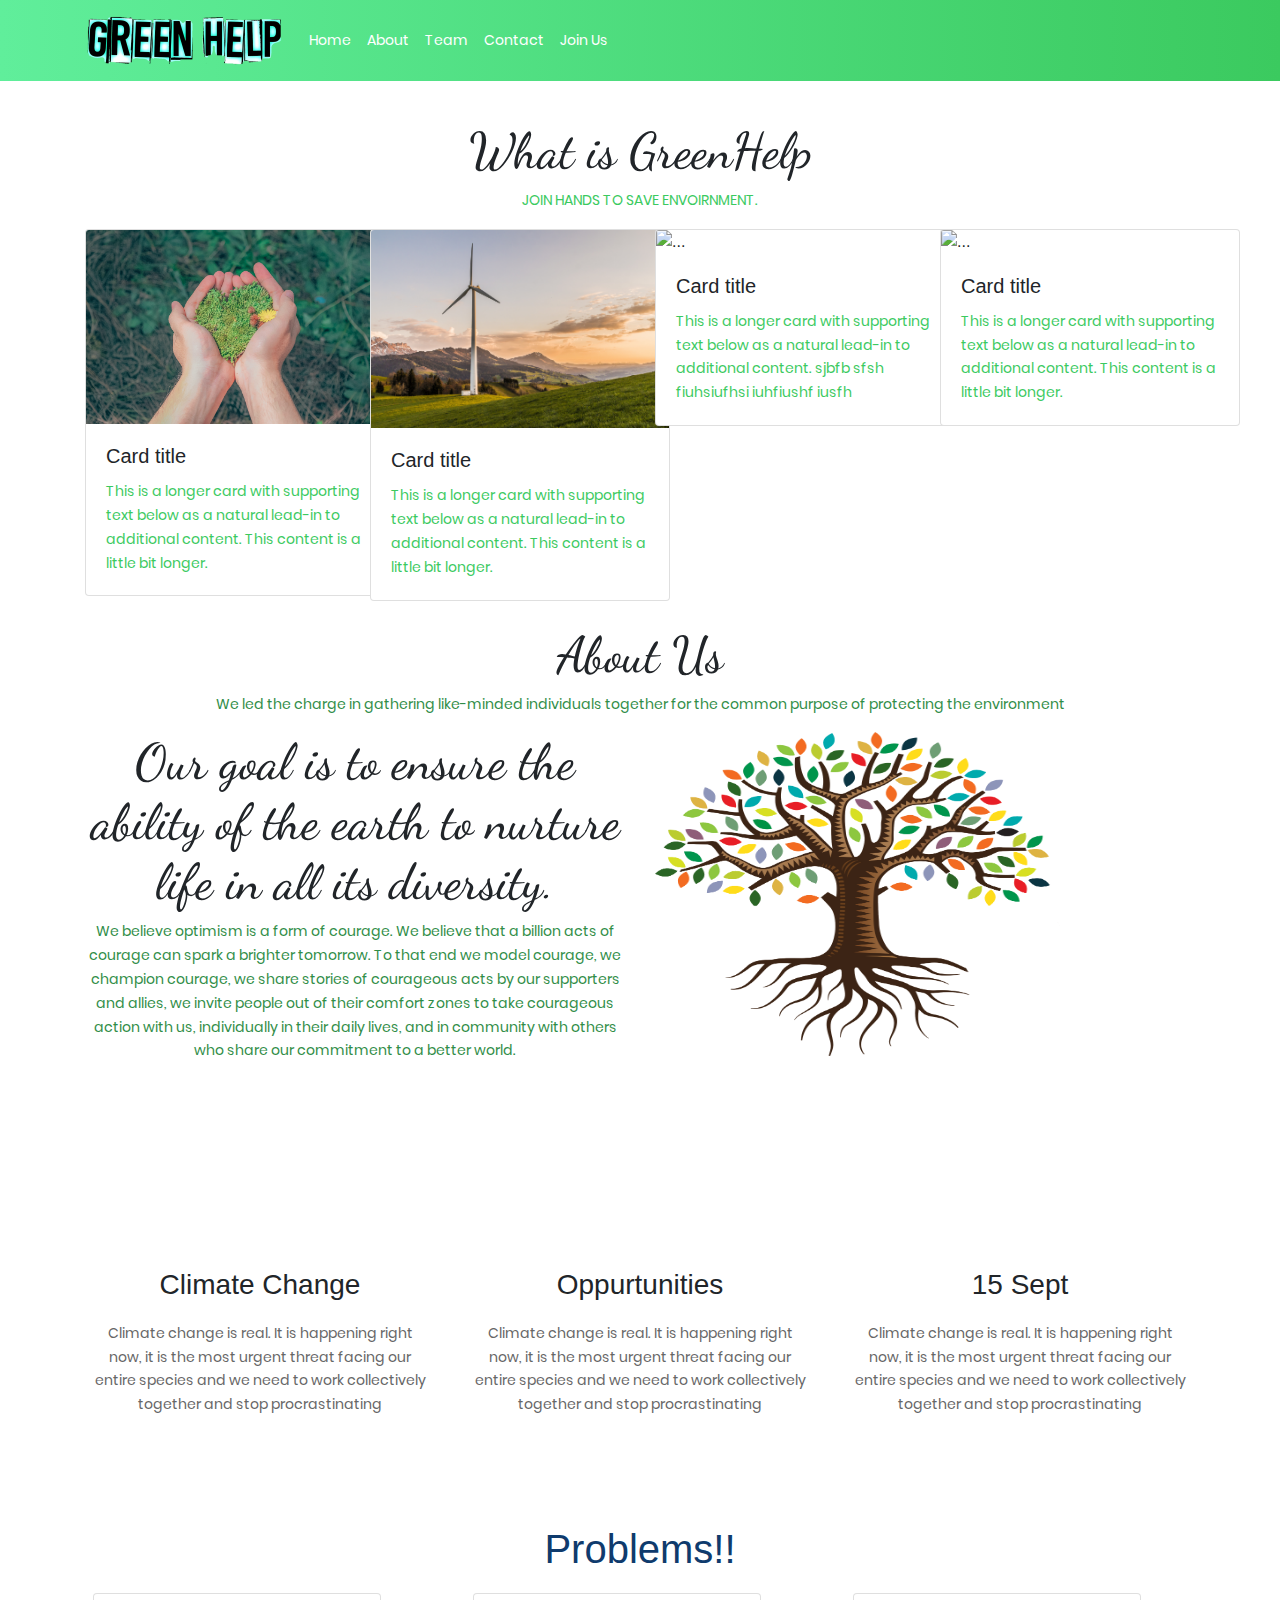
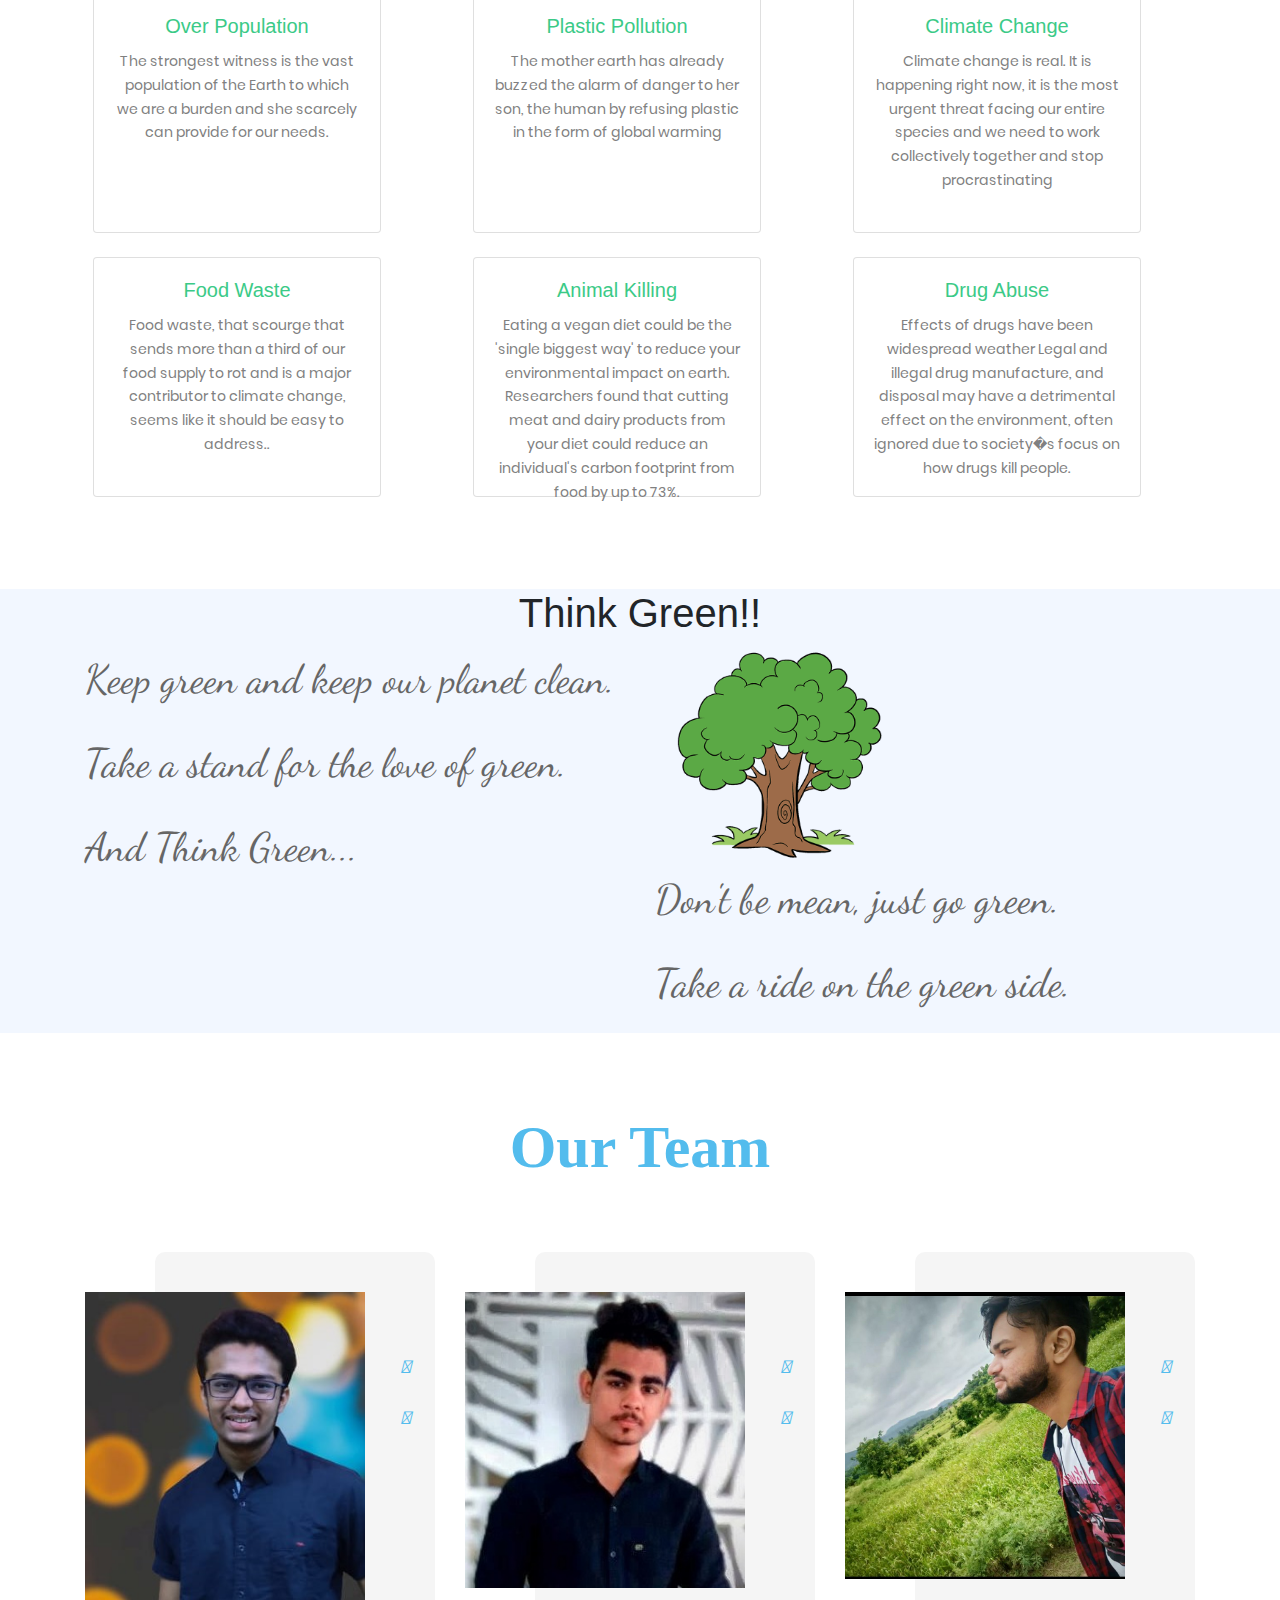
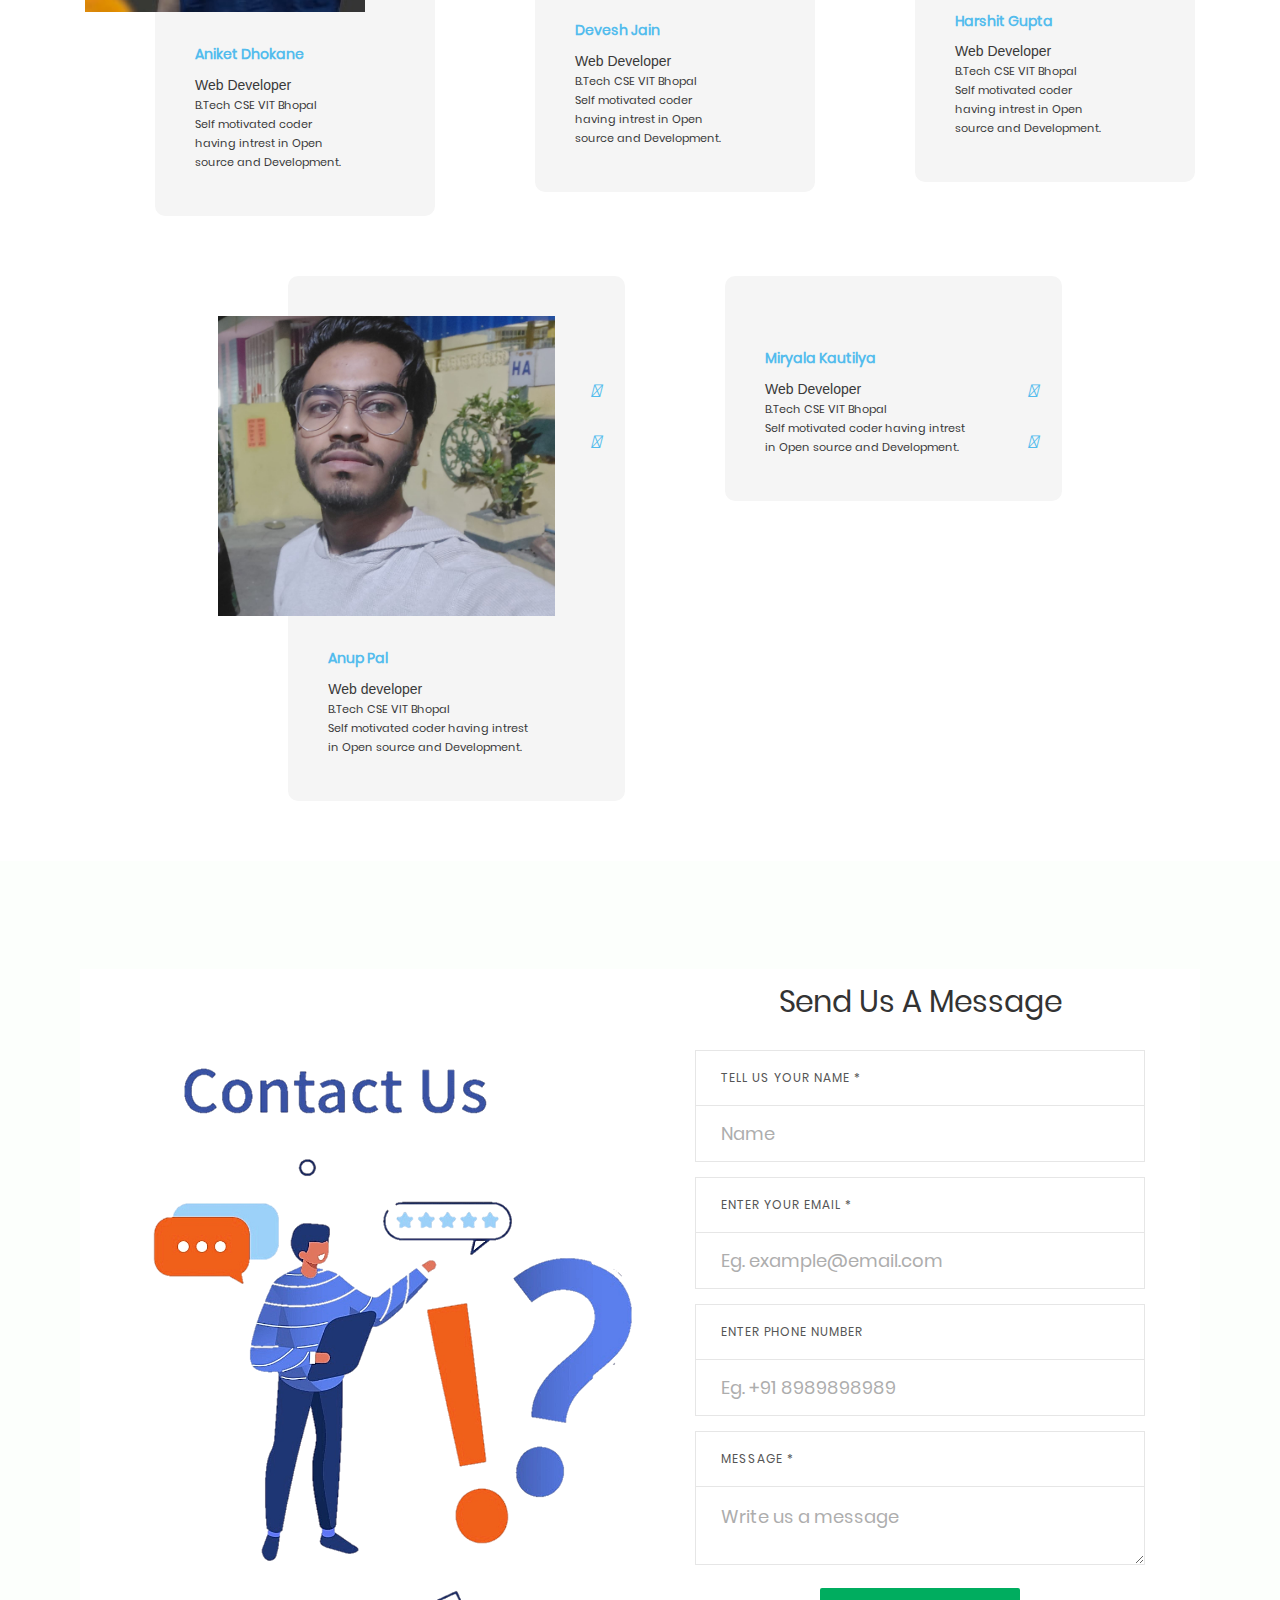
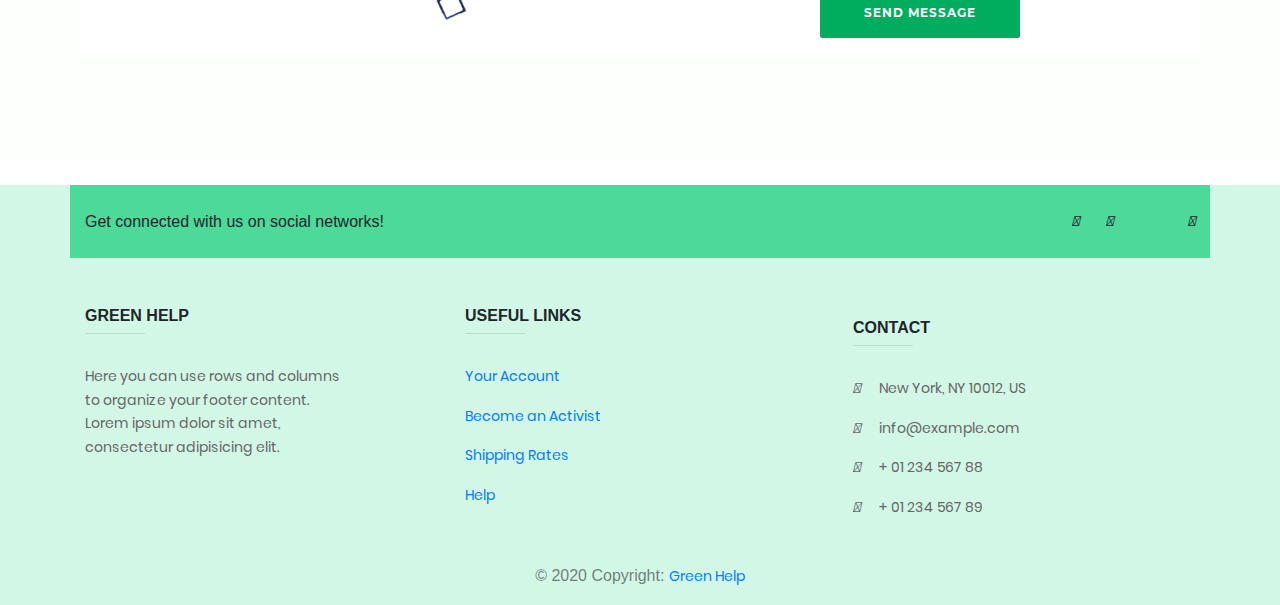
==== commit 0c5a8839: "update" ====
--- a/index.html
+++ b/index.html
@@ -78,8 +78,6 @@
     </nav>
 
   </section>
-
-  <!-- -----------------banner--------------------------  -->
   <section id="banner">
     <div class="container">
       <div class="row text-center">
@@ -133,6 +131,7 @@
   <!-- ----------------------------ABOUT US--------------------------------  -->
   <section id="about">
     <div class="container">
+      <br>
       <h1>About Us</h1>
       <p>We led the charge in gathering like-minded individuals together for the common purpose of protecting the environment</p>
       <div class="row">
--- a/css/main.css
+++ b/css/main.css
@@ -68,7 +68,7 @@
 
 }
 
-
+/* 
 /* ------------------ Banner -------------------------  */
 #banner{
 margin-top: 40px;
@@ -83,7 +83,8 @@
 }
 .card{
 width: 300px;
-}
+} */
+
 
 /* ------------------------------ABOUT US------------------------  */
 
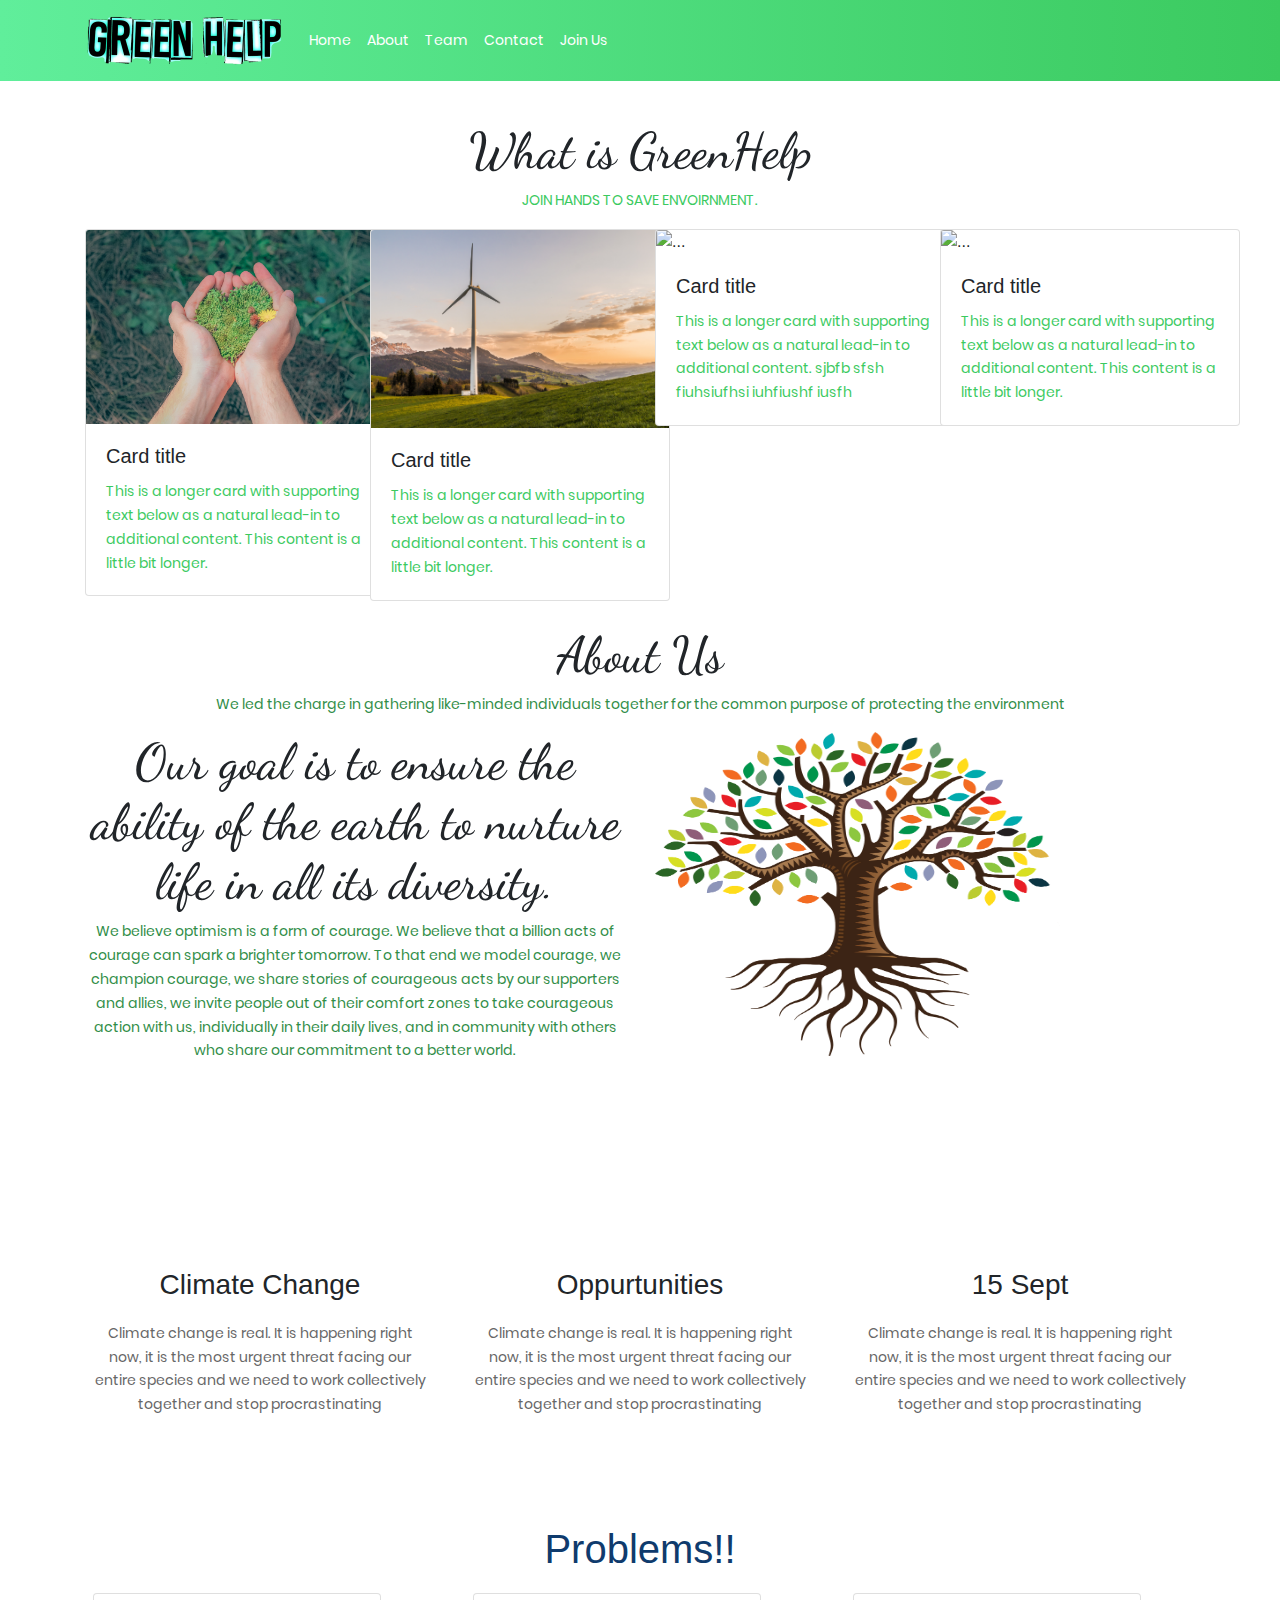
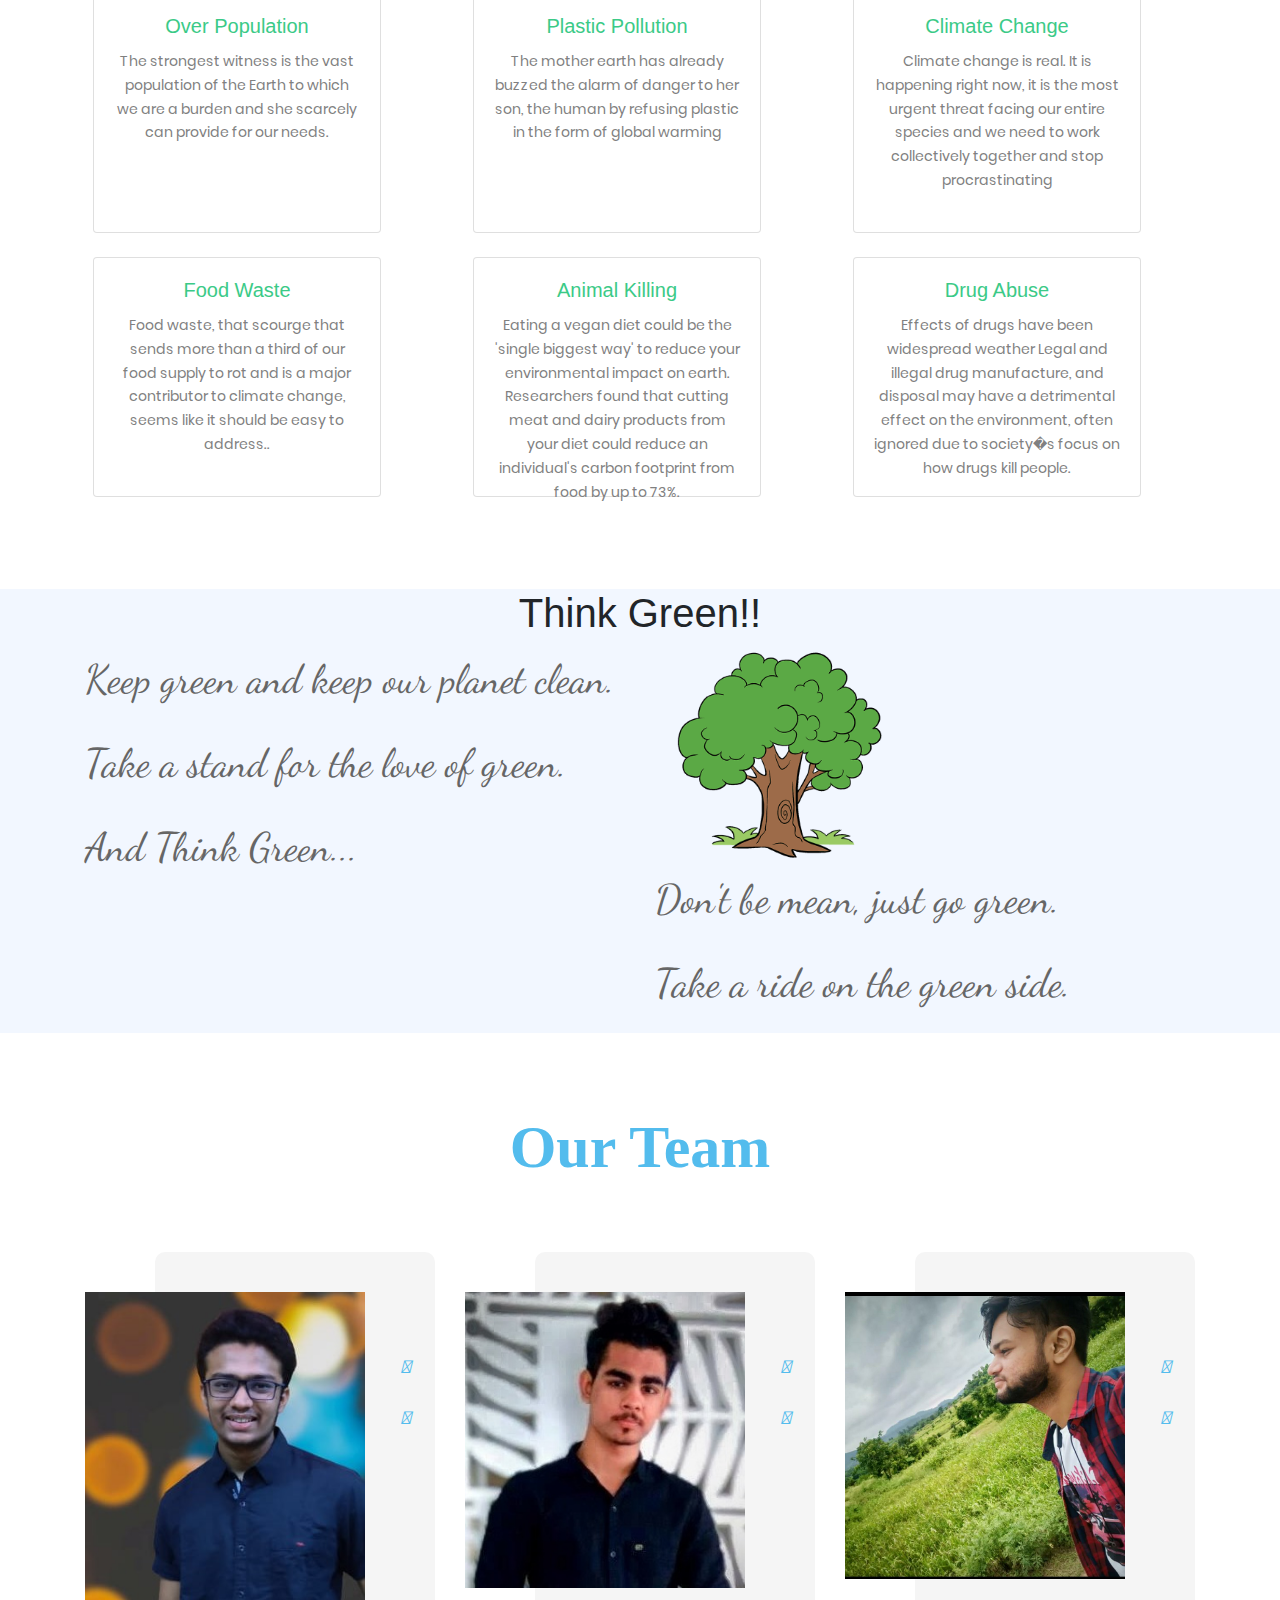
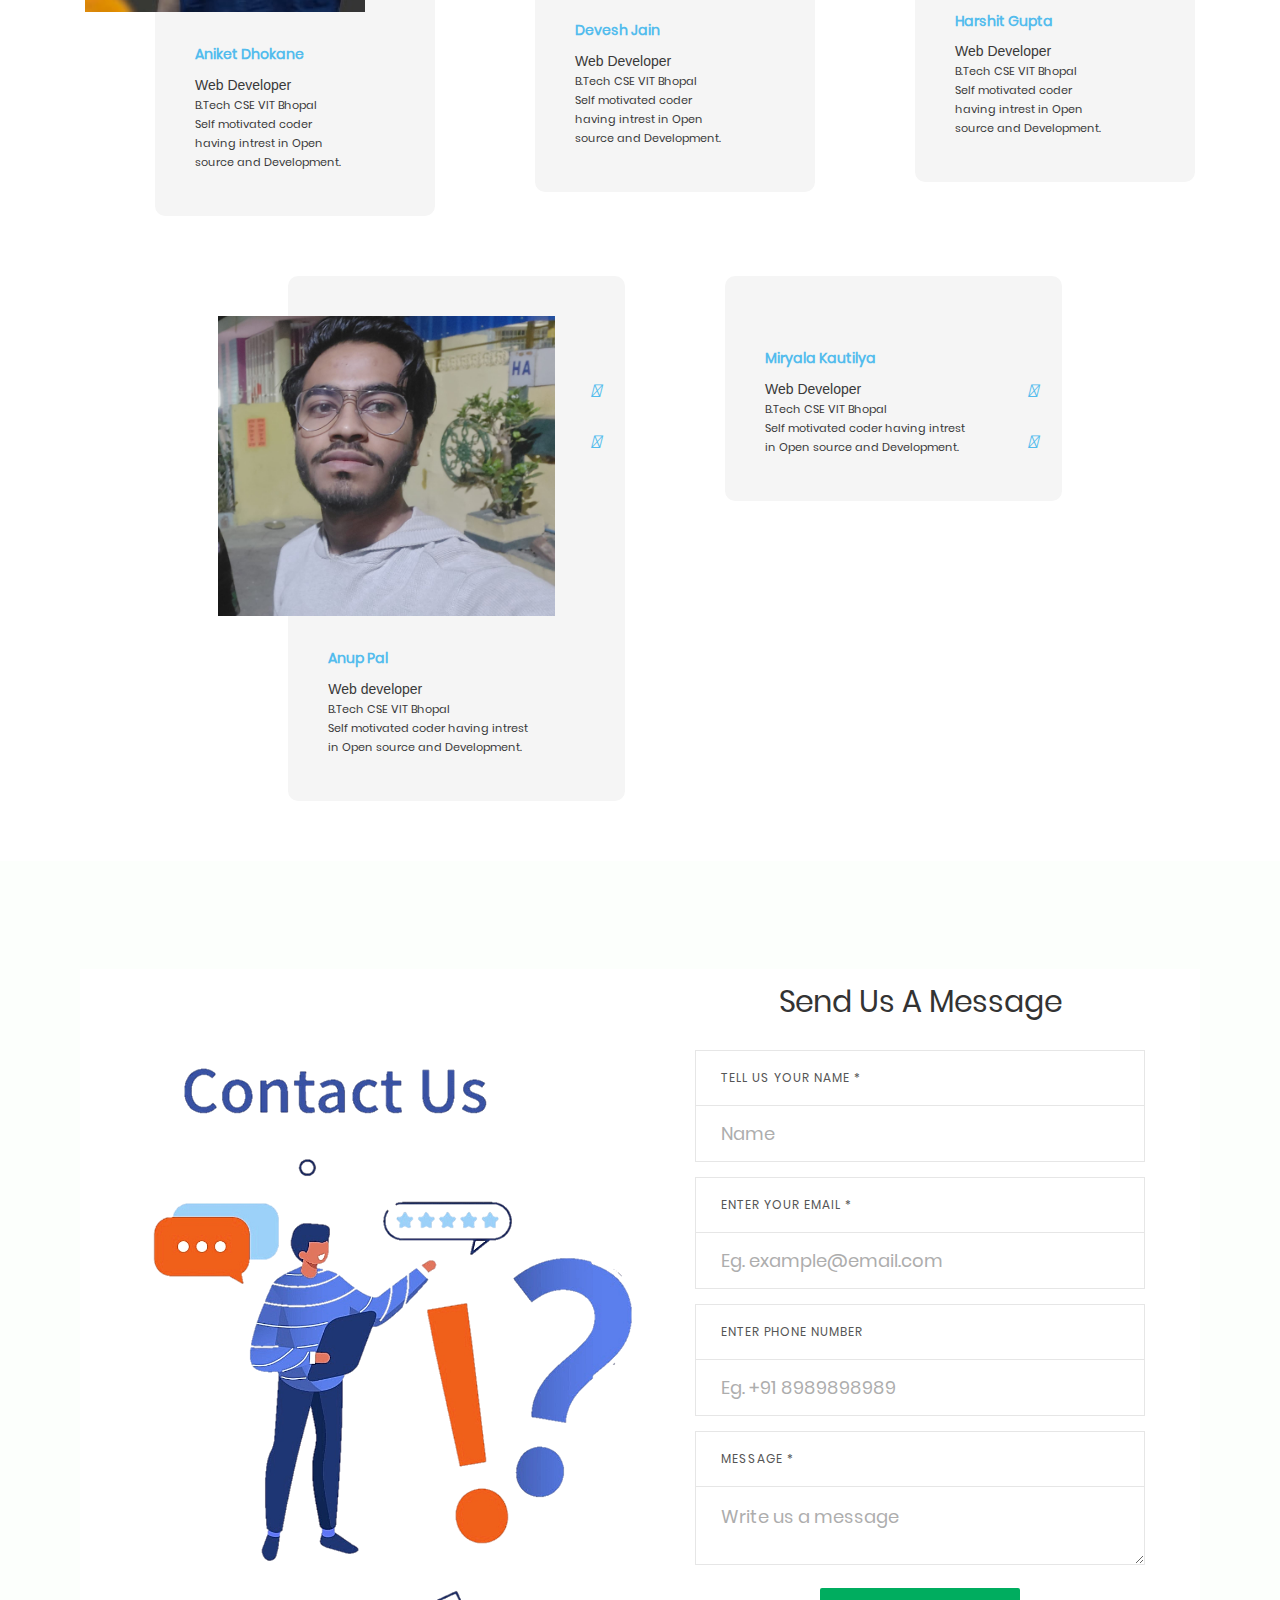
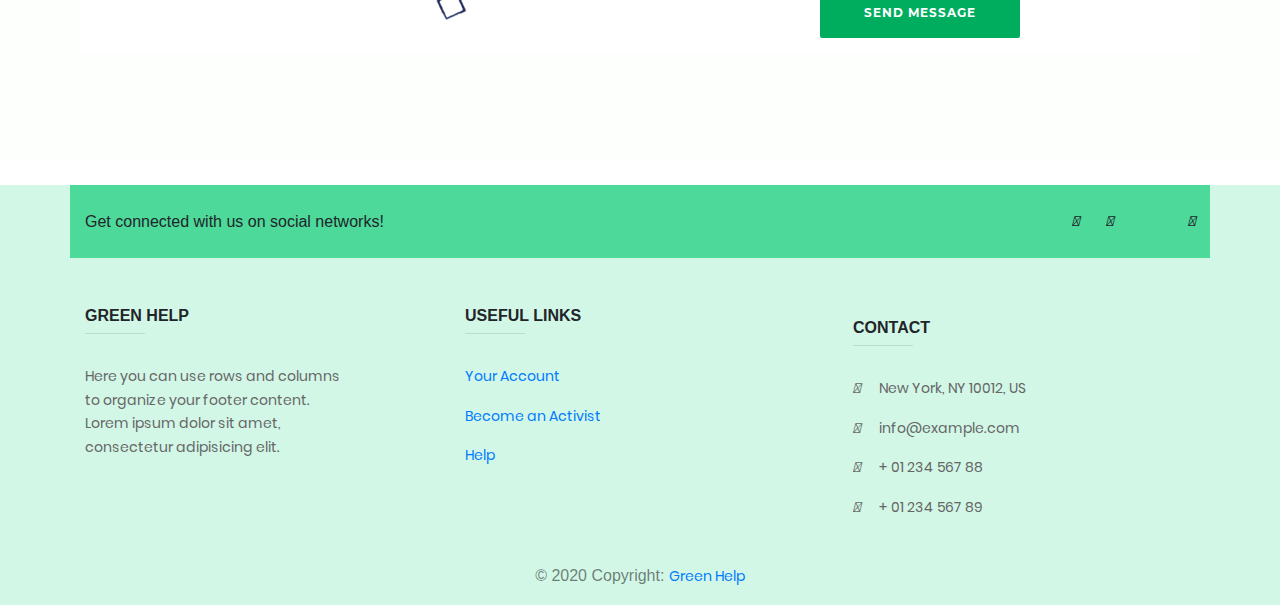
==== commit 0893d164: "Update index.html" ====
--- a/index.html
+++ b/index.html
@@ -483,7 +483,7 @@
     <div class="contact100-more flex-col-c-m" style="background-image: url('images/bg.jpg');">
     
     </div>
-    <div id="dropDownSelect1"></div>
+    
     
     <script type="text/javascript" async="" src="https://www.google-analytics.com/analytics.js"></script><script src="vendor/jquery/jquery-3.2.1.min.js"></script>
     
@@ -608,7 +608,7 @@
           <a class="dark-grey-text" href="#!">Become an Activist</a>
         </p>
         <p>
-          <a class="dark-grey-text" href="#!">Shipping Rates</a>
+          <a class="dark-grey-text" href="#!"></a>
         </p>
         <p>
           <a class="dark-grey-text" href="#!">Help</a>
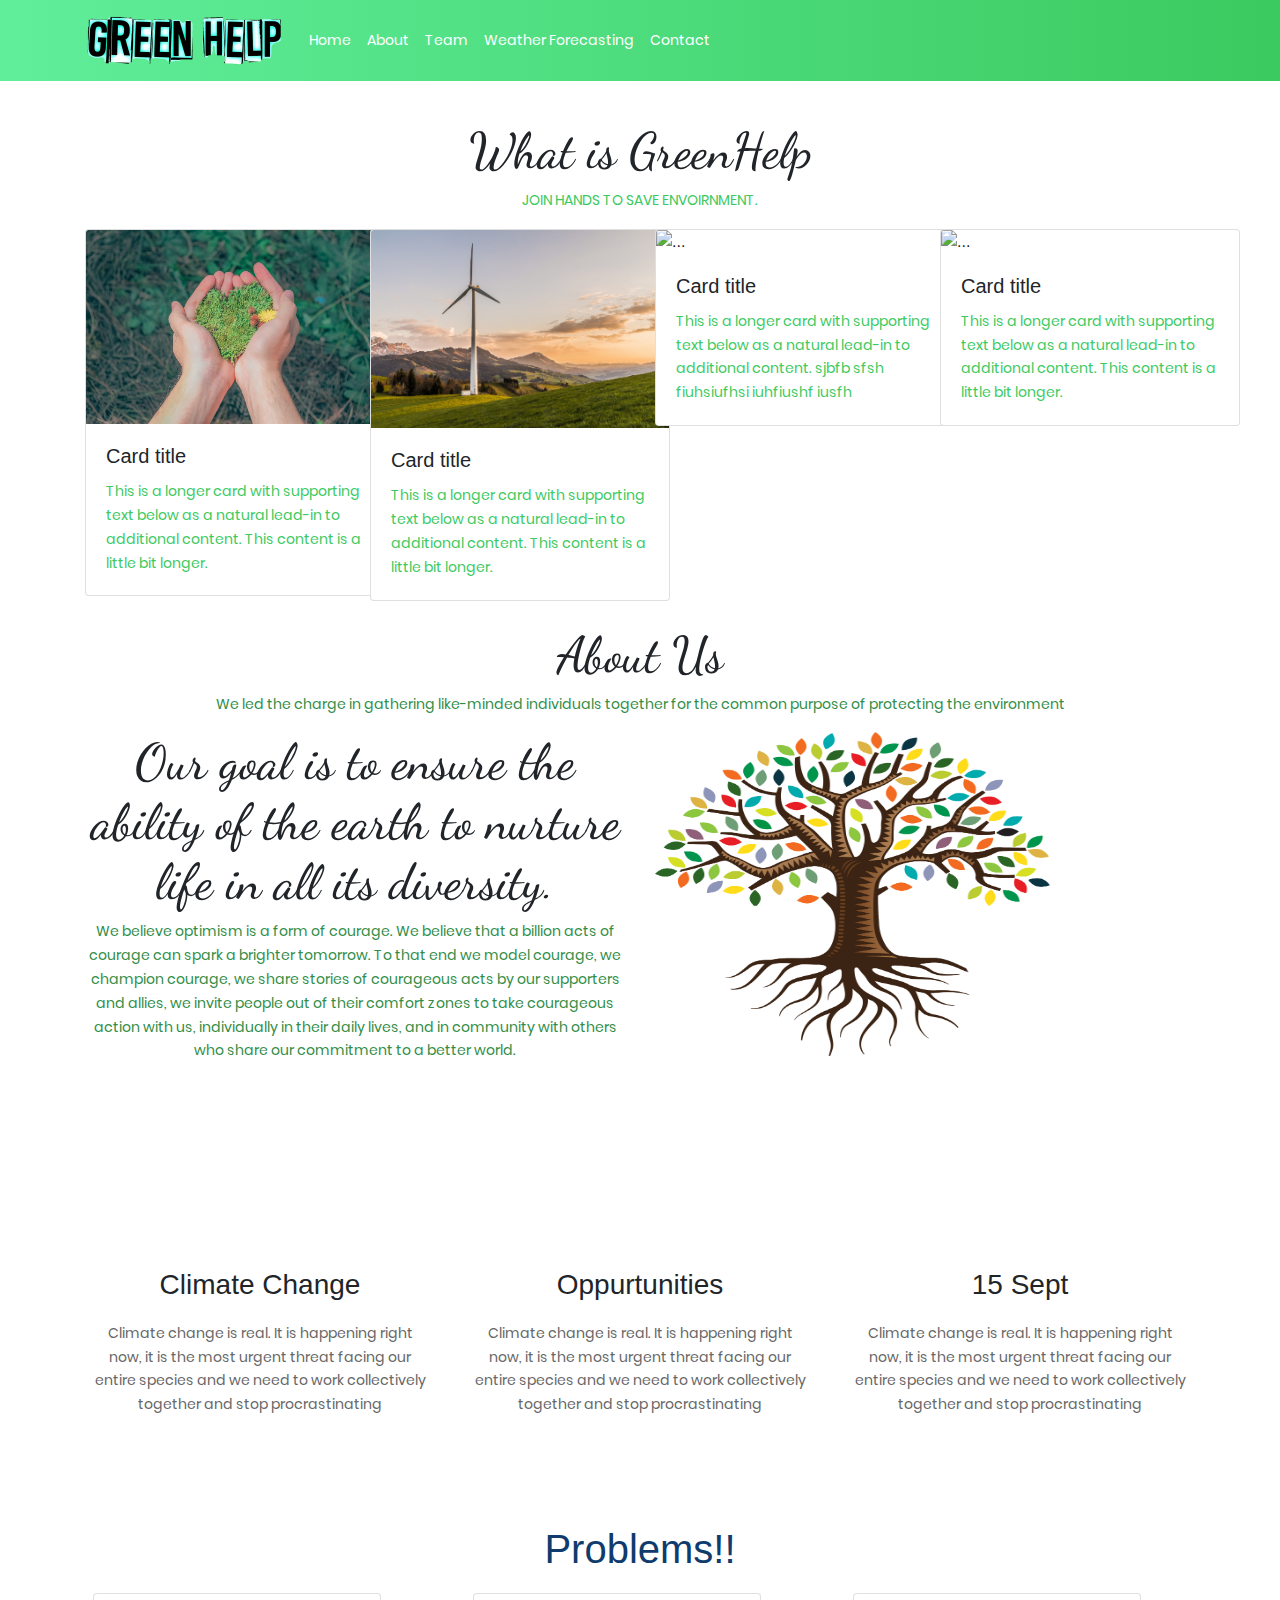
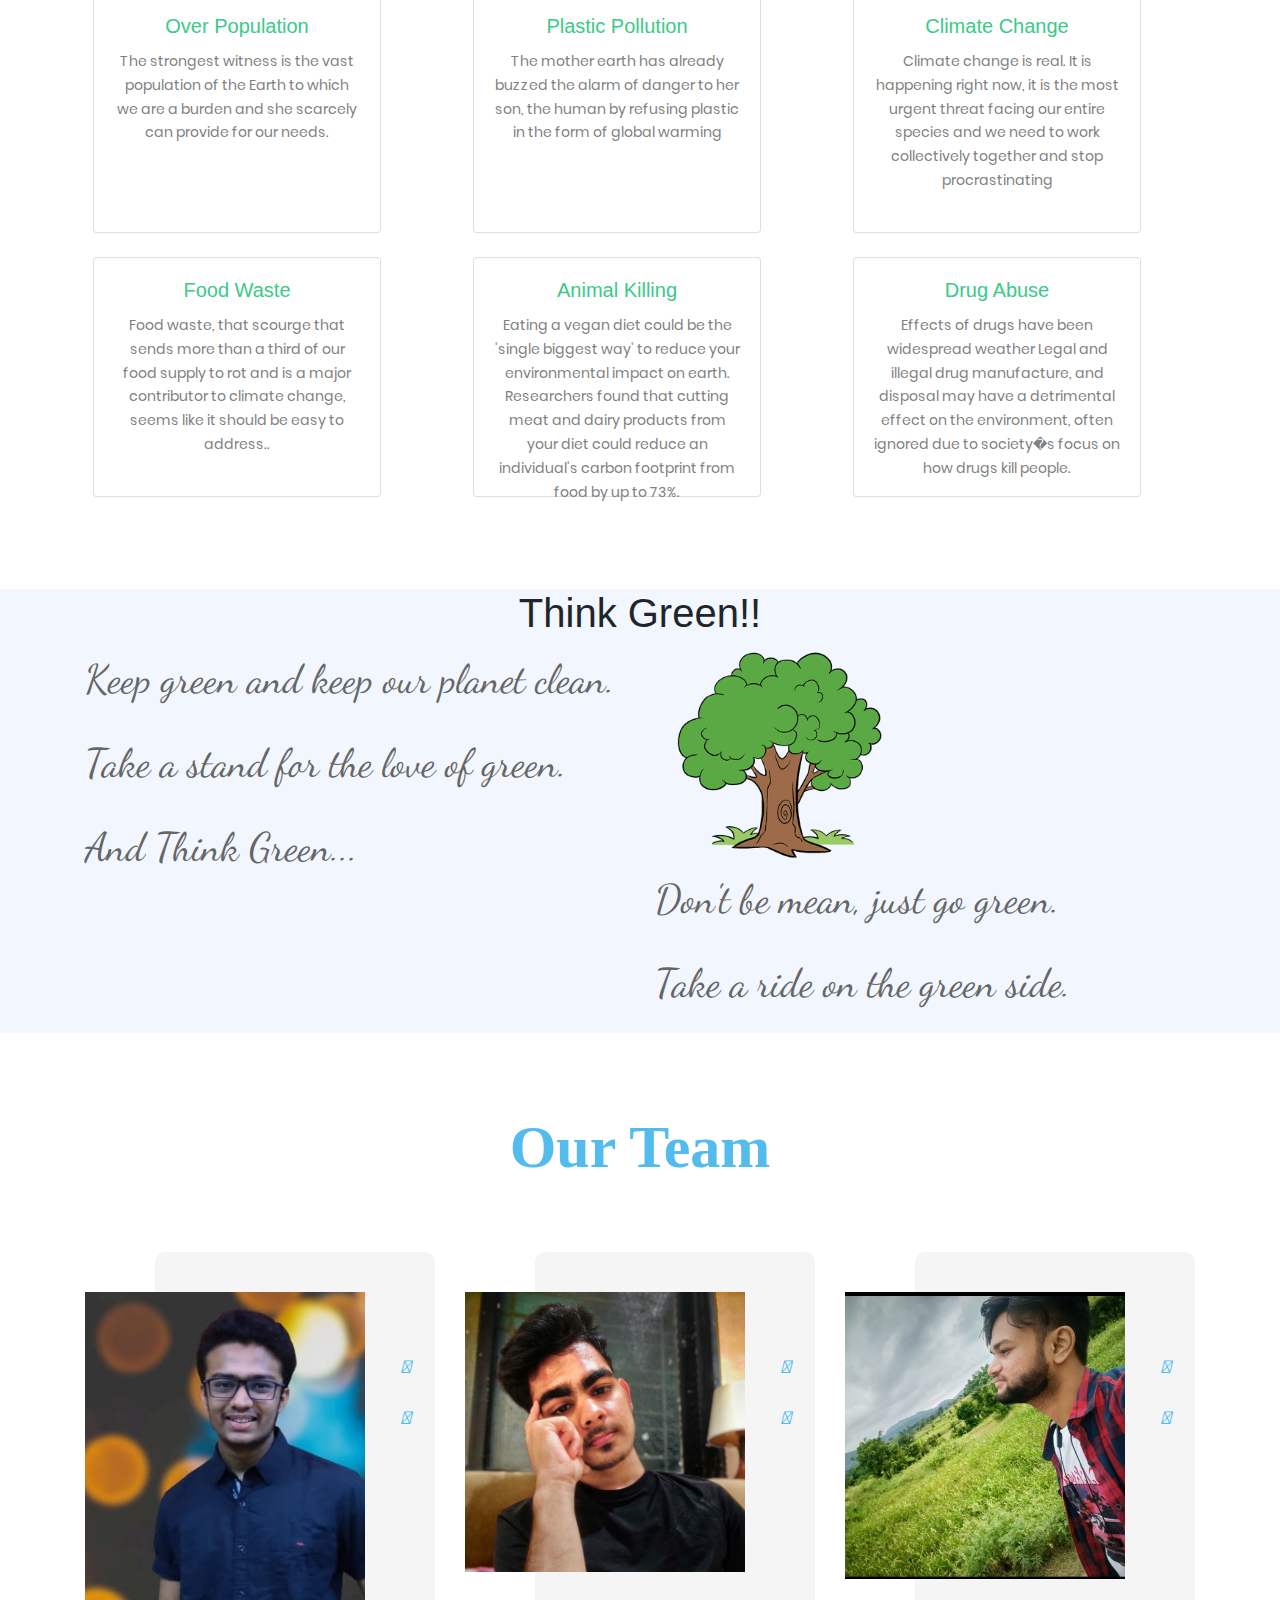
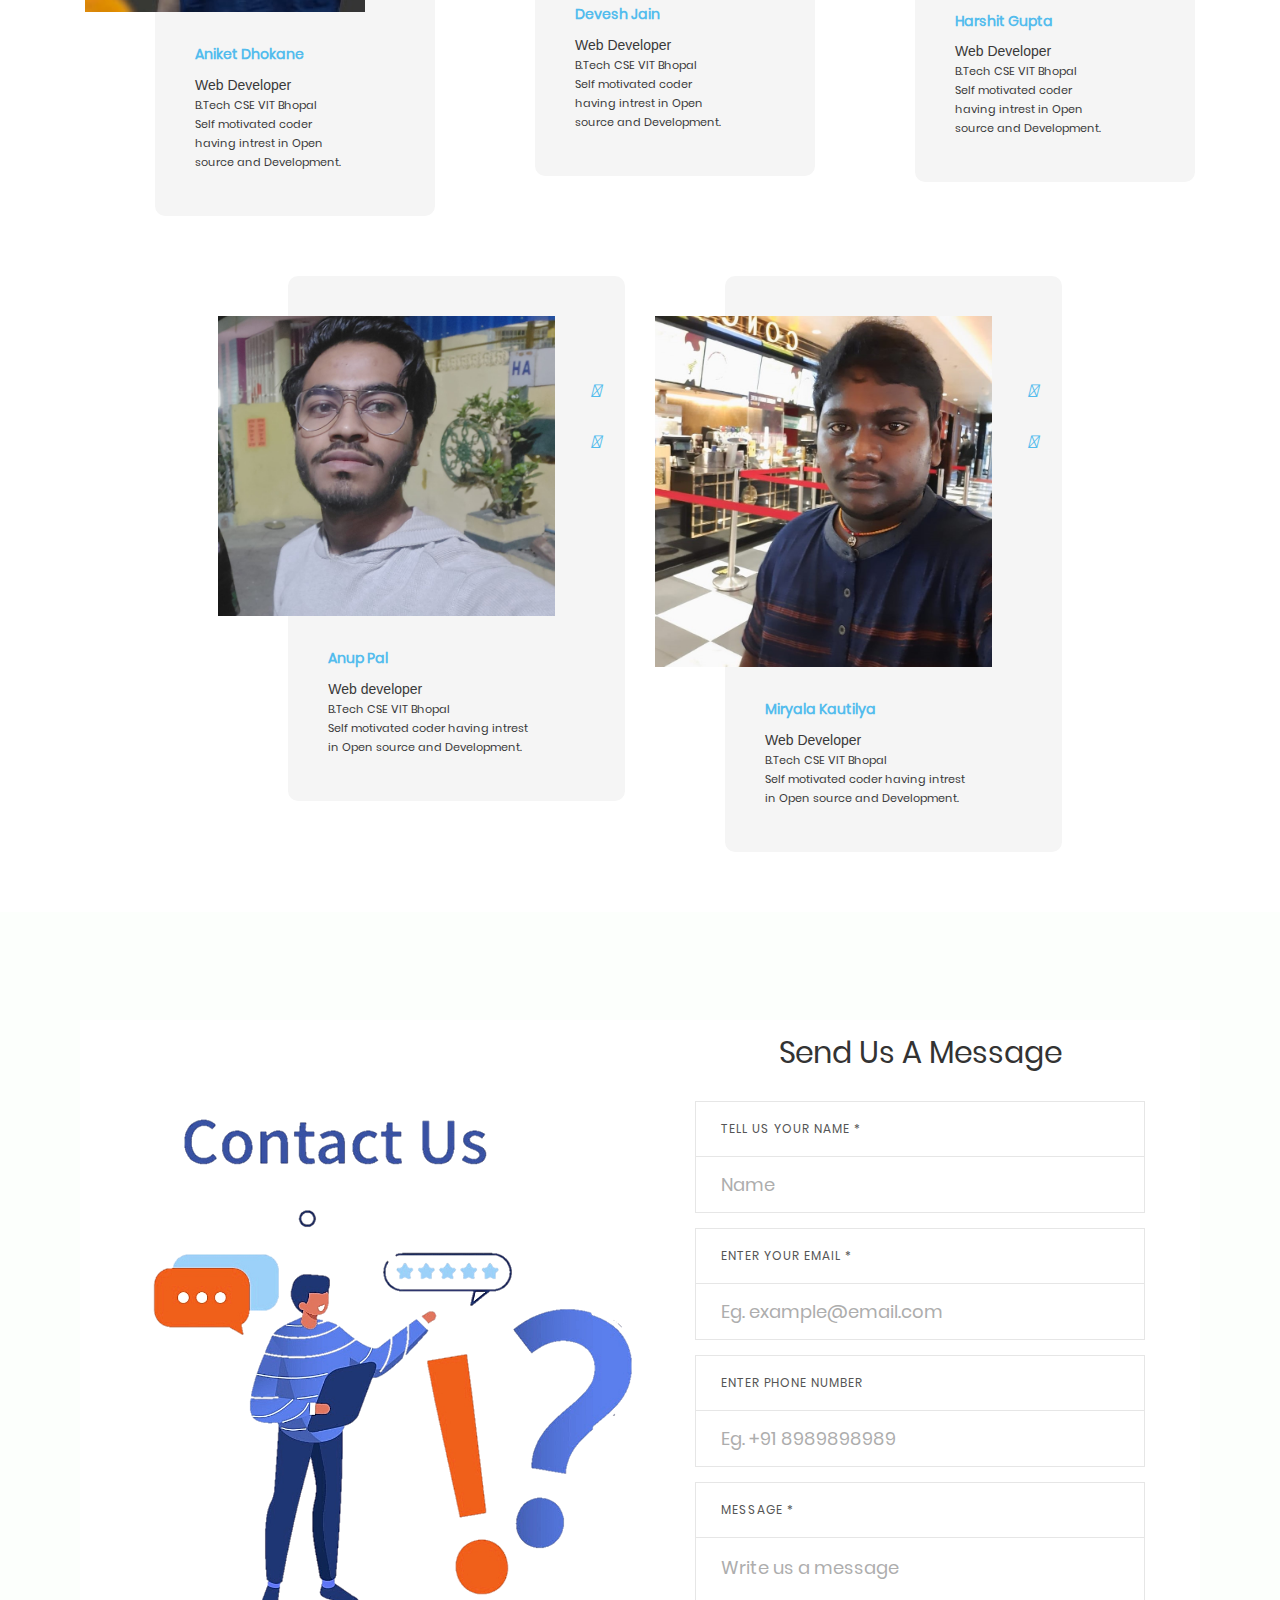
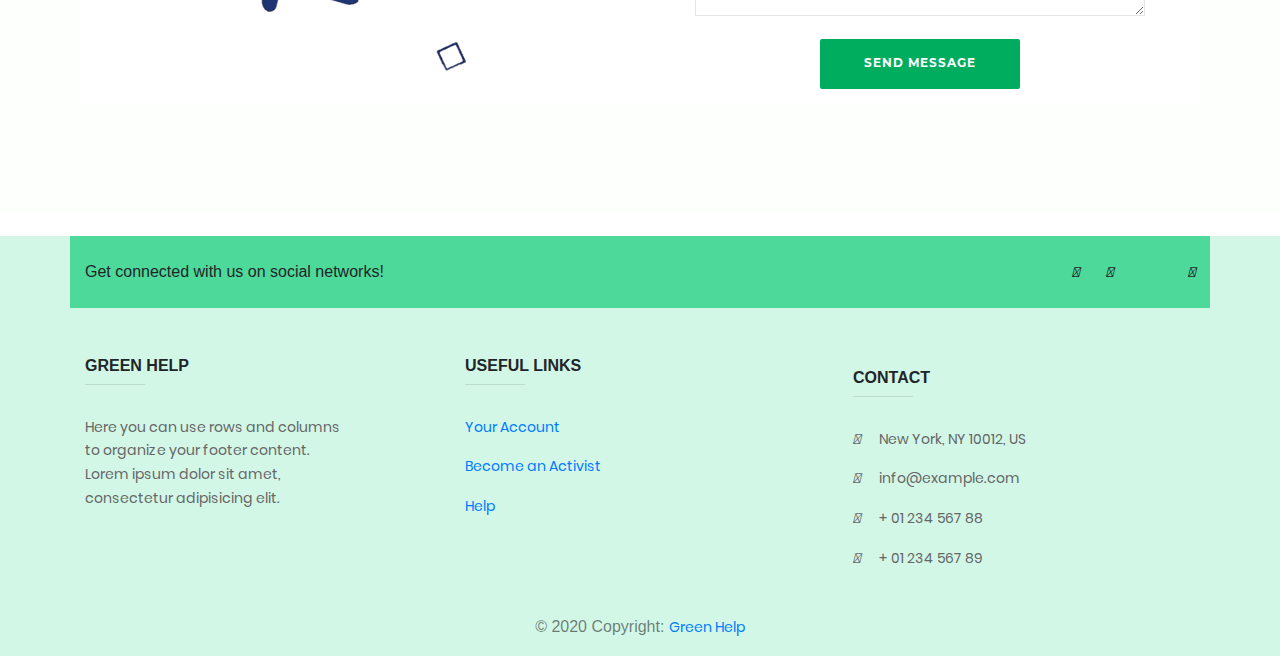
==== commit 8b325b4f: "update" ====
--- a/index.html
+++ b/index.html
@@ -37,7 +37,16 @@
   <link rel="preconnect" href="https://fonts.googleapis.com">
   <link rel="preconnect" href="https://fonts.gstatic.com" crossorigin>
   <link href="https://fonts.googleapis.com/css2?family=Dancing+Script:wght@700&display=swap" rel="stylesheet">
-
+<!-- chatbot -->
+  <script>
+  (function(w, d) { w.CollectId = "61889d0211c7462f21debbfc"; 
+  var h = d.head || d.getElementsByTagName("head")[0]; 
+  var s = d.createElement("script"); 
+  s.setAttribute("type", "text/javascript"); 
+  s.async=true; s.setAttribute("src", "https://collectcdn.com/launcher.js"); 
+  h.appendChild(s); })(window, document);
+  </script>
+<!-- //chatbot -->
   <!-- team  -->
   <link rel="stylesheet" href="https://stackpath.bootstrapcdn.com/bootstrap/4.4.1/css/bootstrap.min.css">
     <link rel="stylesheet" href="https://use.fontawesome.com/releases/v5.7.1/css/all.css"
@@ -67,10 +76,10 @@
               <a class="nav-link" href="#">Team</a>
             </li>
             <li class="nav-item">
-              <a class="nav-link" href="index.html#contact">Contact</a>
+              <a class="nav-link" href="#">Weather Forecasting</a>
             </li>
             <li class="nav-item">
-              <a class="nav-link" href="#">Join Us</a>
+              <a class="nav-link" href="#">Contact</a>
             </li>
           </ul>
         </div>
@@ -360,7 +369,7 @@
                         <li><a href="#"><i class="fab fa-twitter"></i></a></li>
                     </ul>
                     <div class="image">
-                        <a href="#"><img src="images/TEAMS/devesh.jpg" alt="" /></a>
+                        <a href="#"><img src="images/TEAMS/pp.jfif" alt="" /></a>
                     </div>
                     <div class="lower-content">
                         <h3><a href="#">Devesh Jain </a></h3>
@@ -423,7 +432,7 @@
                     <li><a href="#"><i class="fab fa-twitter"></i></a></li>
                 </ul>
                 <div class="image">
-                    <a href="#"><img src="https://i.ibb.co/XJw0G3b/joshua.jpg" alt="" /></a>
+                    <a href="#"><img src="images/TEAMS/mirlaya.jpeg" alt="" /></a>
                 </div>
                 <div class="lower-content">
                     <h3><a href="#">Miryala Kautilya </a></h3>
@@ -434,8 +443,6 @@
         </div>
         <!-- Team Block -->
         
-        <!-- Team Block -->
-
 
     </div>
 </div>
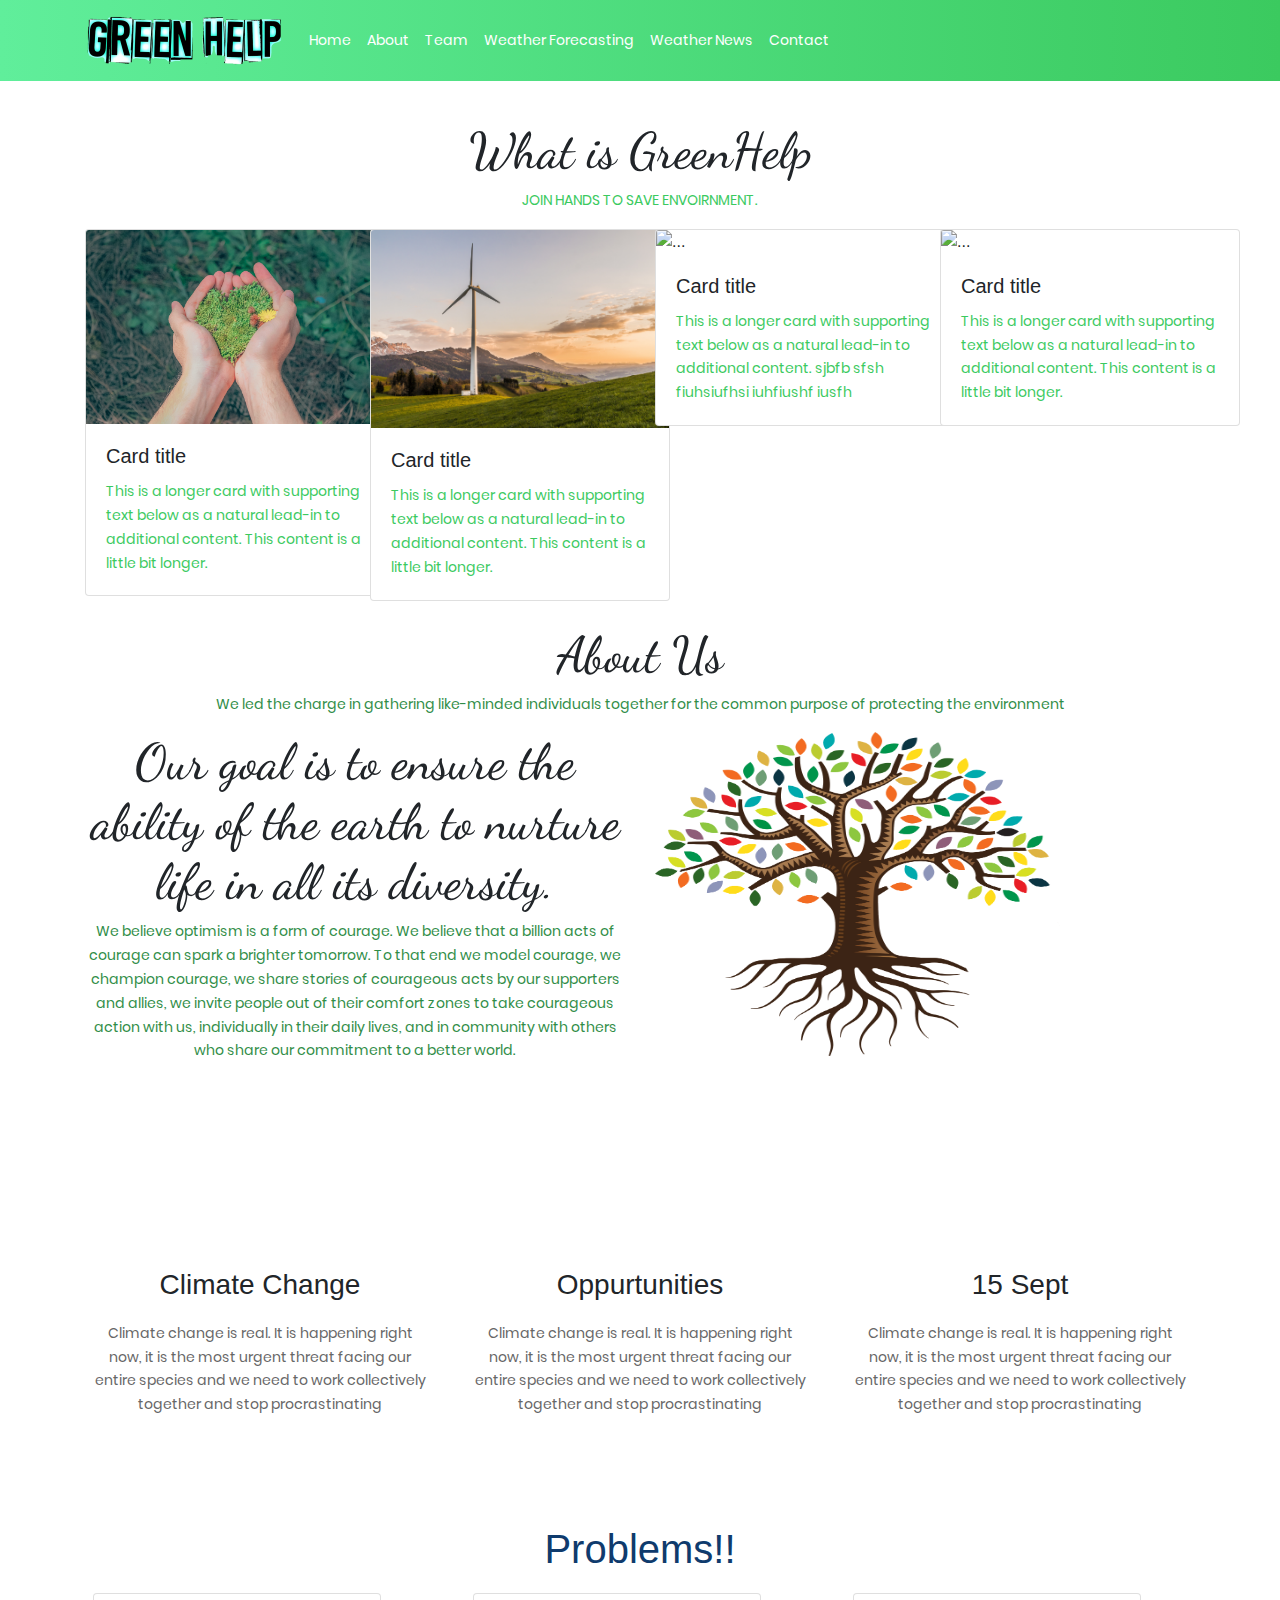
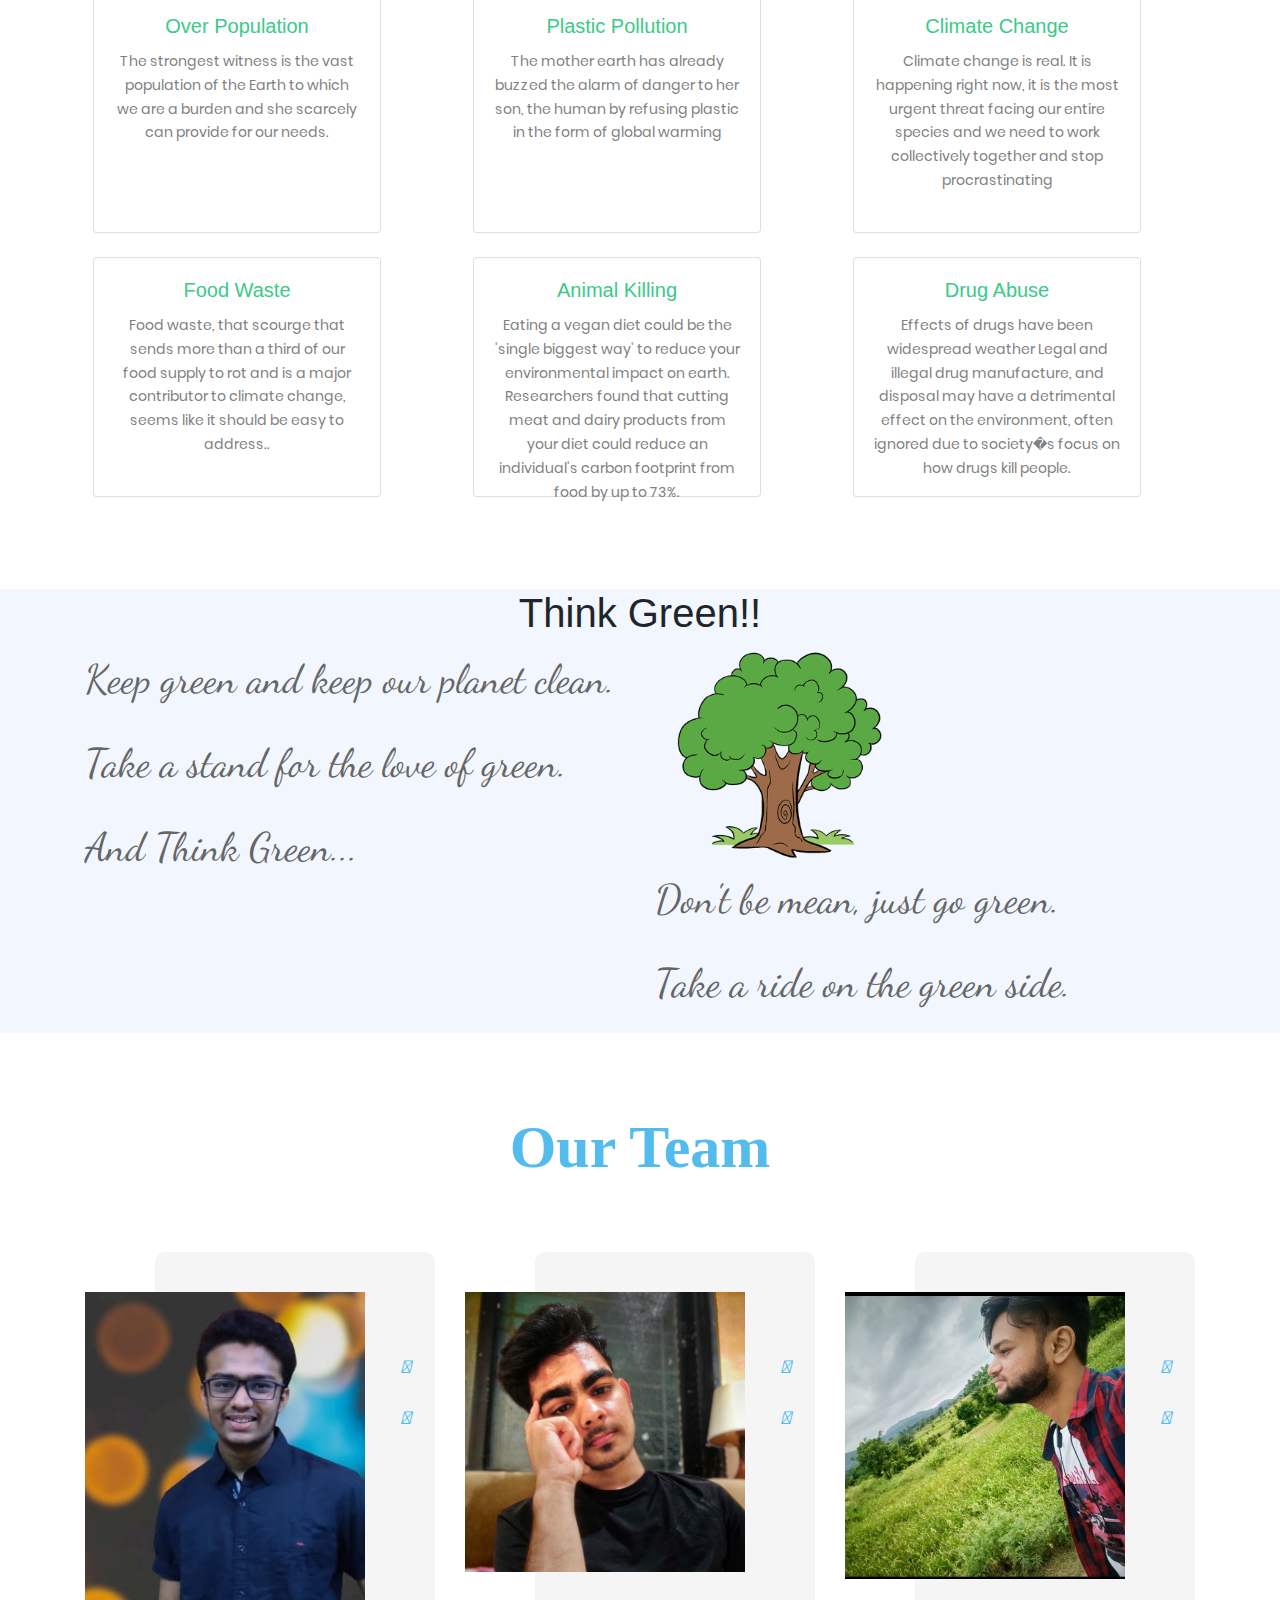
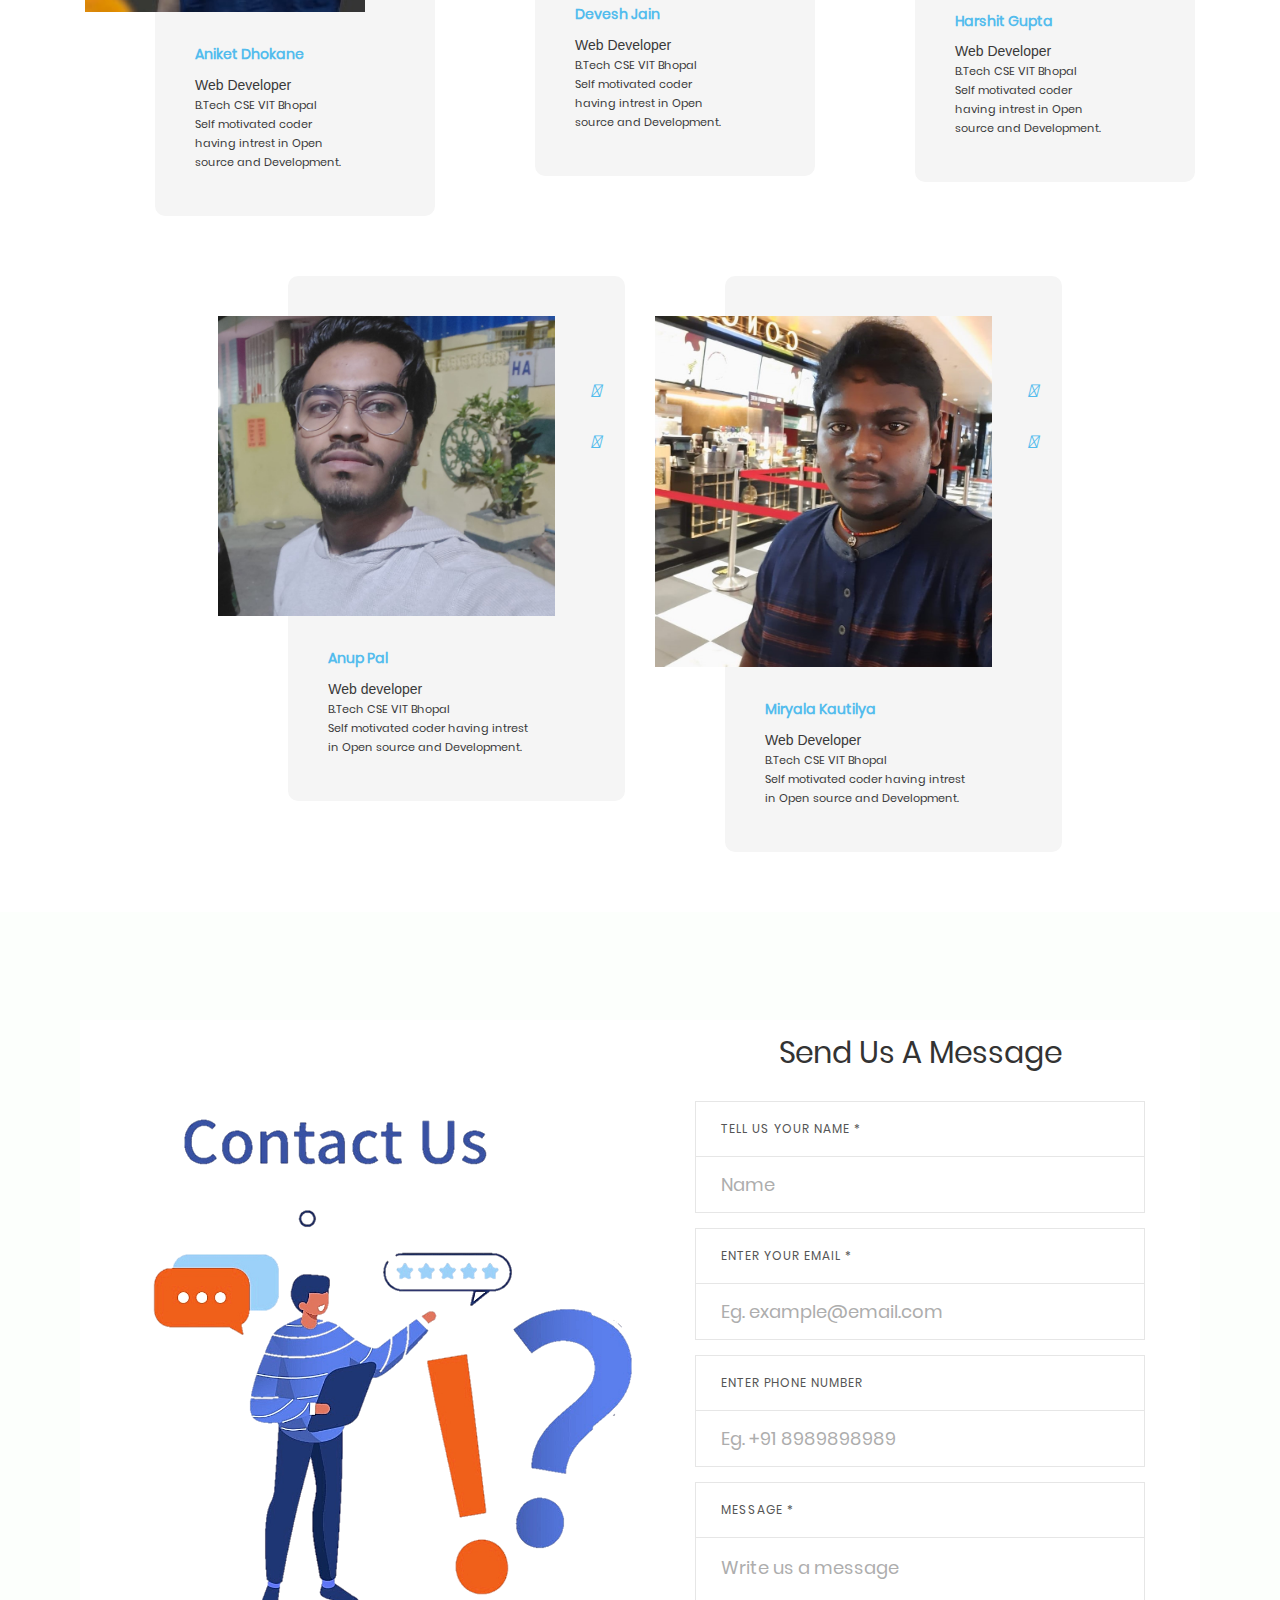
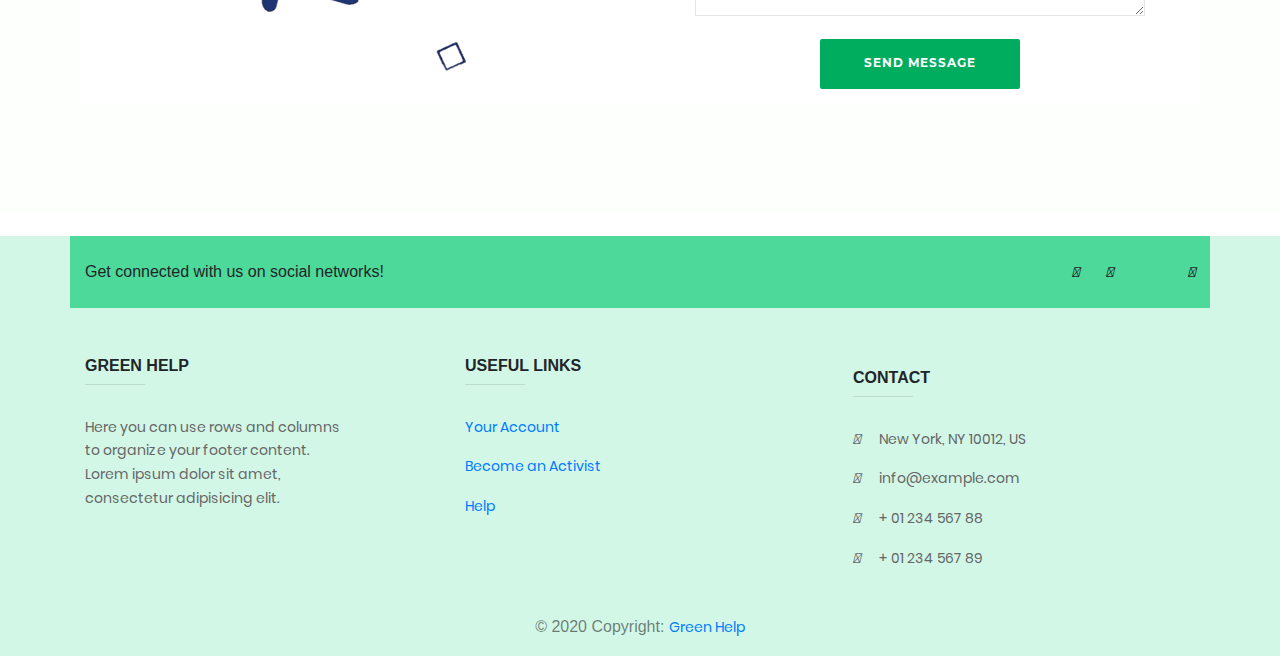
==== commit 6437608a: "update" ====
--- a/index.html
+++ b/index.html
@@ -70,16 +70,19 @@
               <a class="nav-link active" aria-current="page" href="#">Home</a>
             </li>
             <li class="nav-item">
-              <a class="nav-link" href="#">About</a>
+              <a class="nav-link" href="#about">About</a>
             </li>
             <li class="nav-item">
-              <a class="nav-link" href="#">Team</a>
+              <a class="nav-link" href="#team">Team</a>
             </li>
             <li class="nav-item">
-              <a class="nav-link" href="#">Weather Forecasting</a>
+              <a class="nav-link" href="weather.html">Weather Forecasting</a>
             </li>
             <li class="nav-item">
-              <a class="nav-link" href="#">Contact</a>
+              <a class="nav-link" href="#">Weather News</a>
+            </li>
+            <li class="nav-item">
+              <a class="nav-link" href="#contact">Contact</a>
             </li>
           </ul>
         </div>
@@ -279,54 +282,8 @@
 </section>
 
 
-
-
-
-
-
-
-
-
-
-
-
-
-
-
-
-
-
-
-
-
-
-
-<!-- ----------------------------WEATHER API-----------------------------  -->
-
-
-
-
-
-
-
-
-
-
-
-
-
-
-
-
-
-
-
-  <!-- ----------------------------------- EVENTS----------------------------------  -->
-
-
-
   <!-- --------------------------------- TEAM--------------------------------  -->
-  <section class="team-page-section">
+  <section class="team-page-section" id="team">
     <div class="container">
         <!-- Sec Title -->
         <div class="sec-title centered">
@@ -335,9 +292,6 @@
 
         </div>
 
-        <!--/////////////////////////////-->
-        <!--/////////////////////////////-->
-        <!--/////////////////////////////-->
         <!--/////////////////////////////-->
         <div class="row clearfix">
             <!-- Team Block -->
@@ -398,7 +352,6 @@
                 </div>
             </div>
             <!-- Team Block -->
-
 
         </div>
     </div>
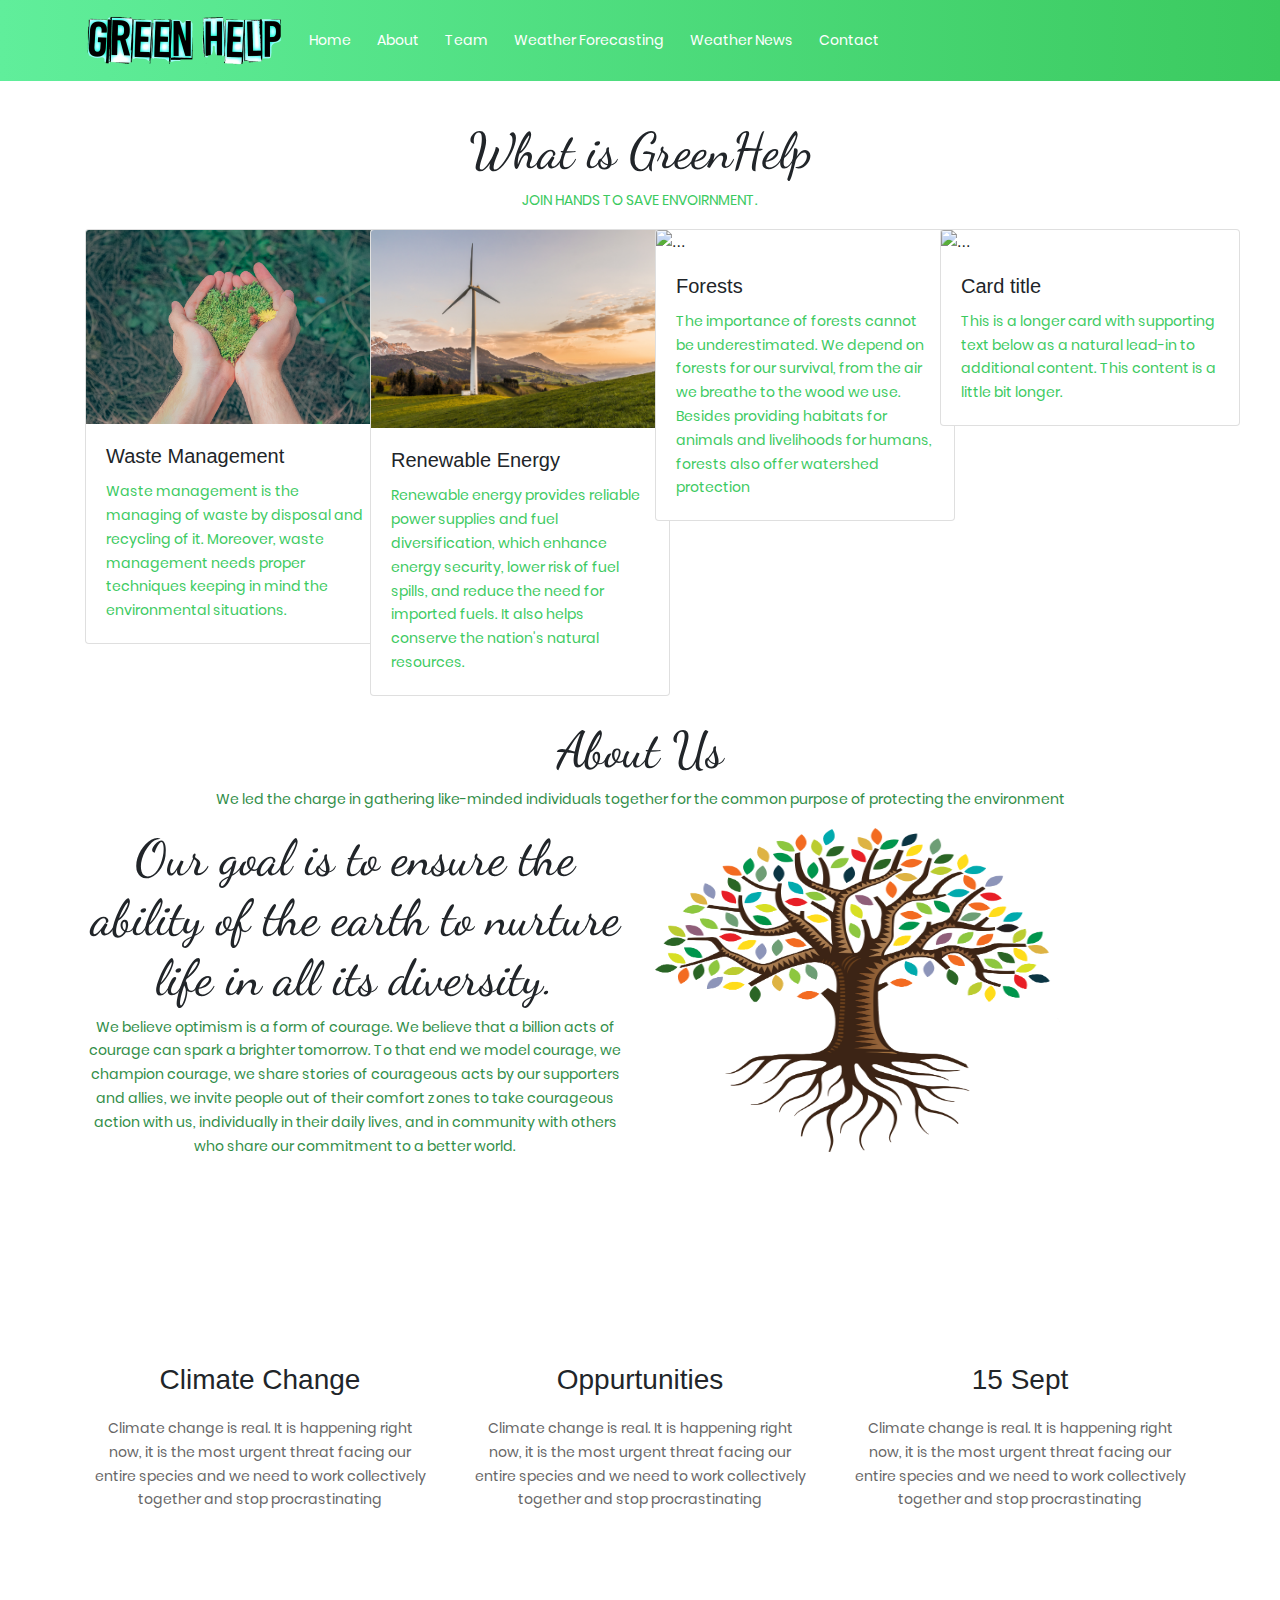
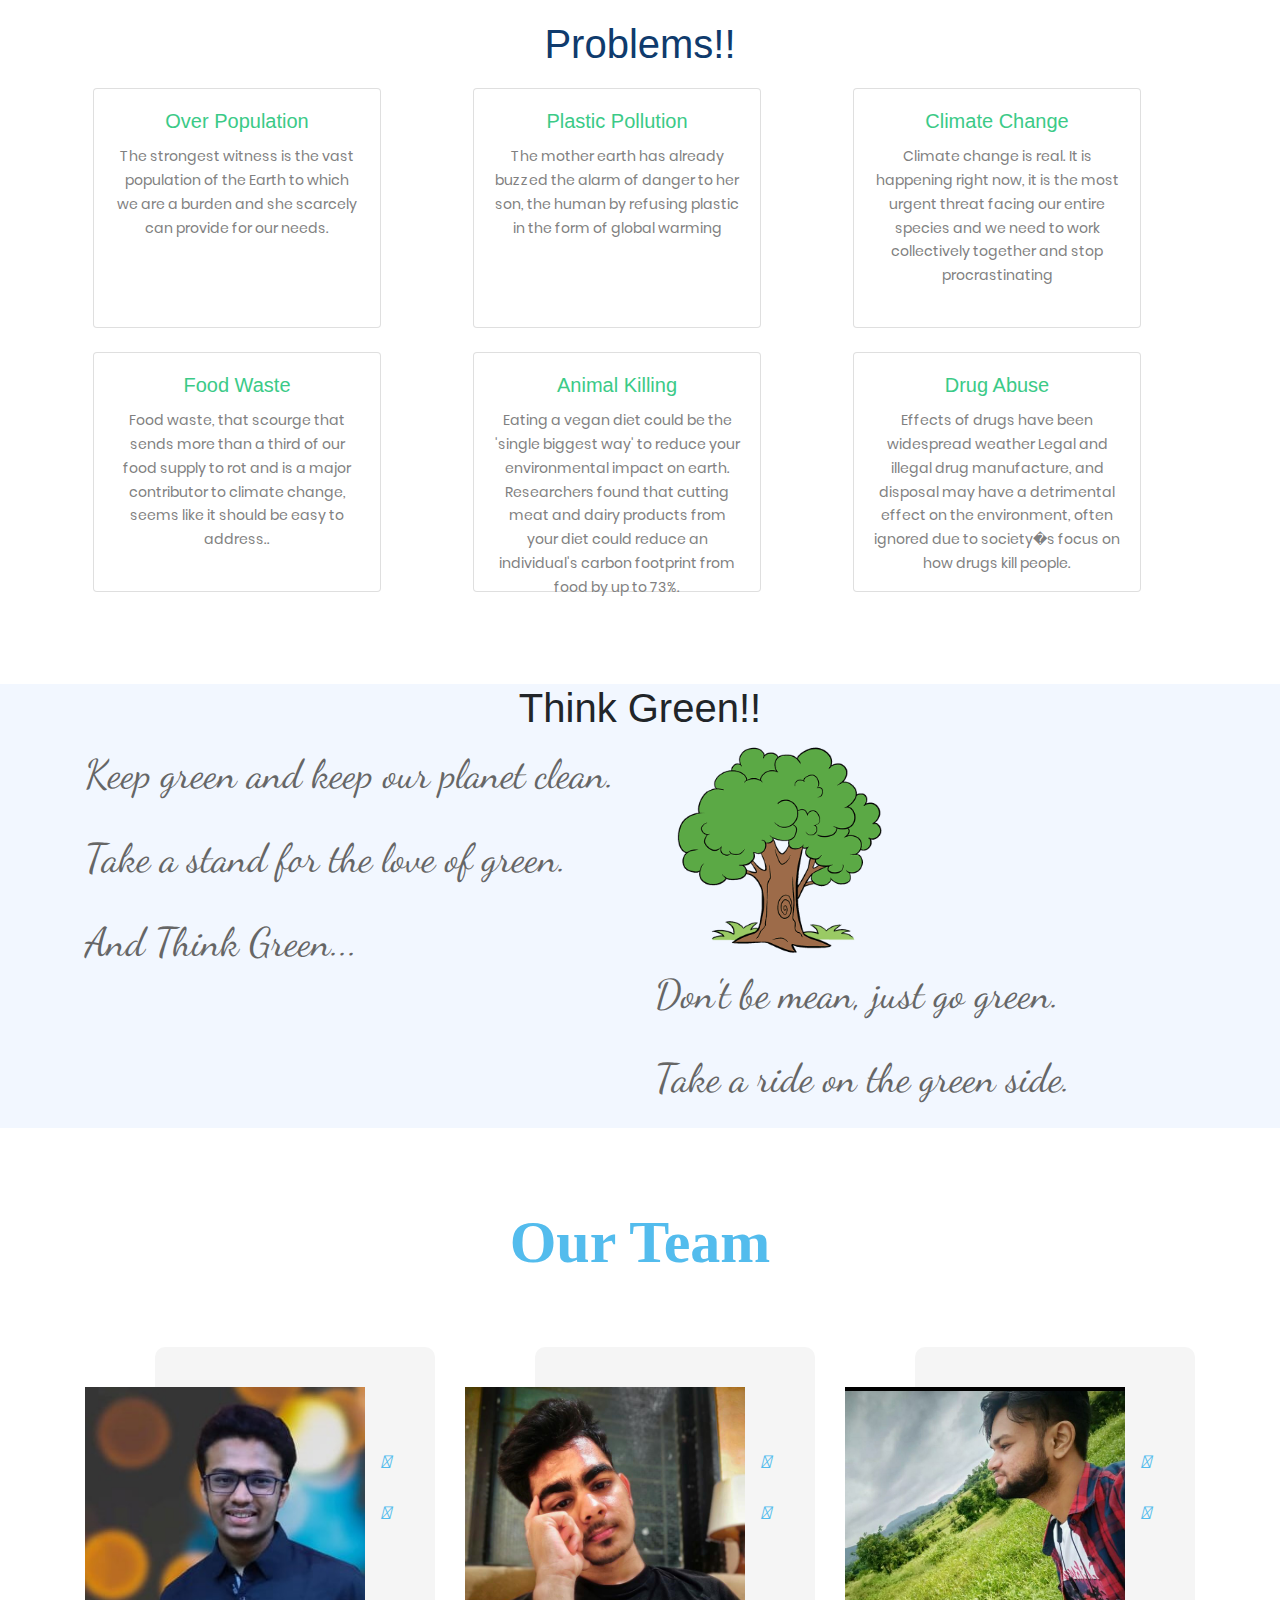
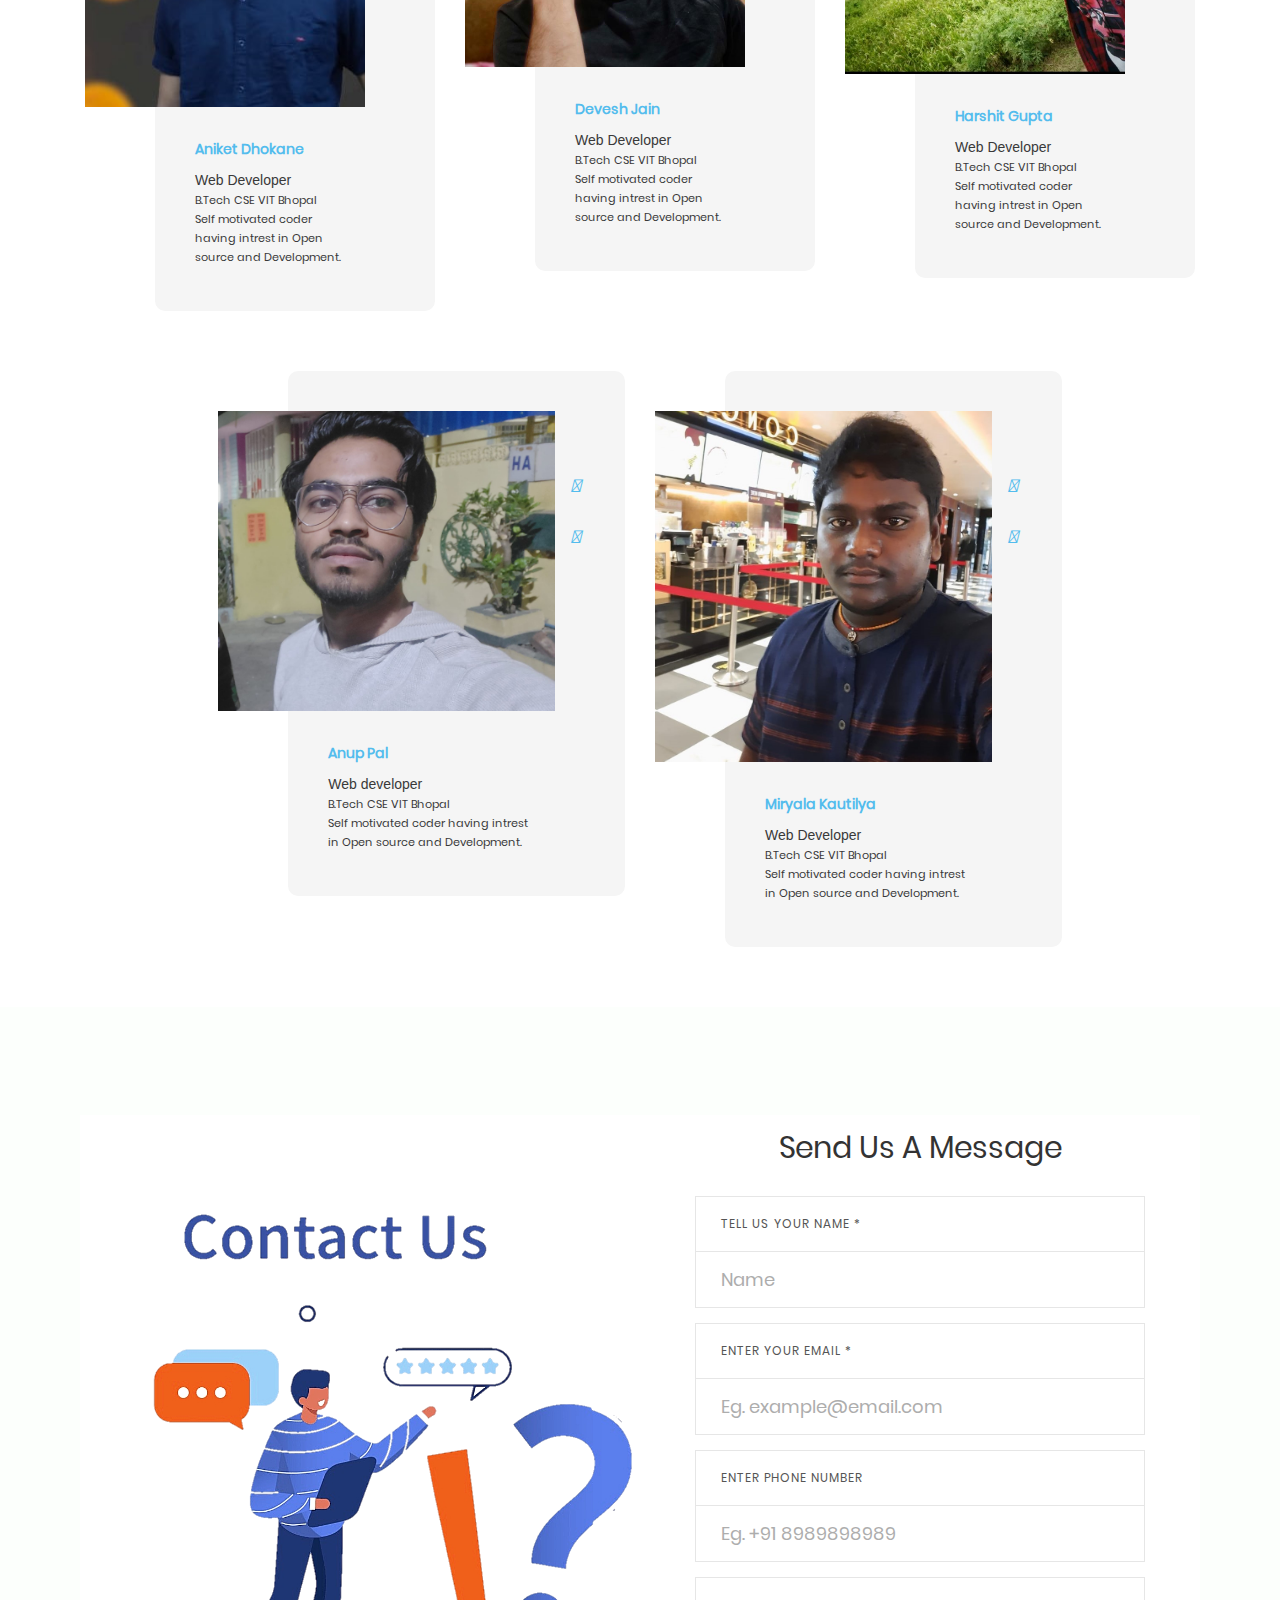
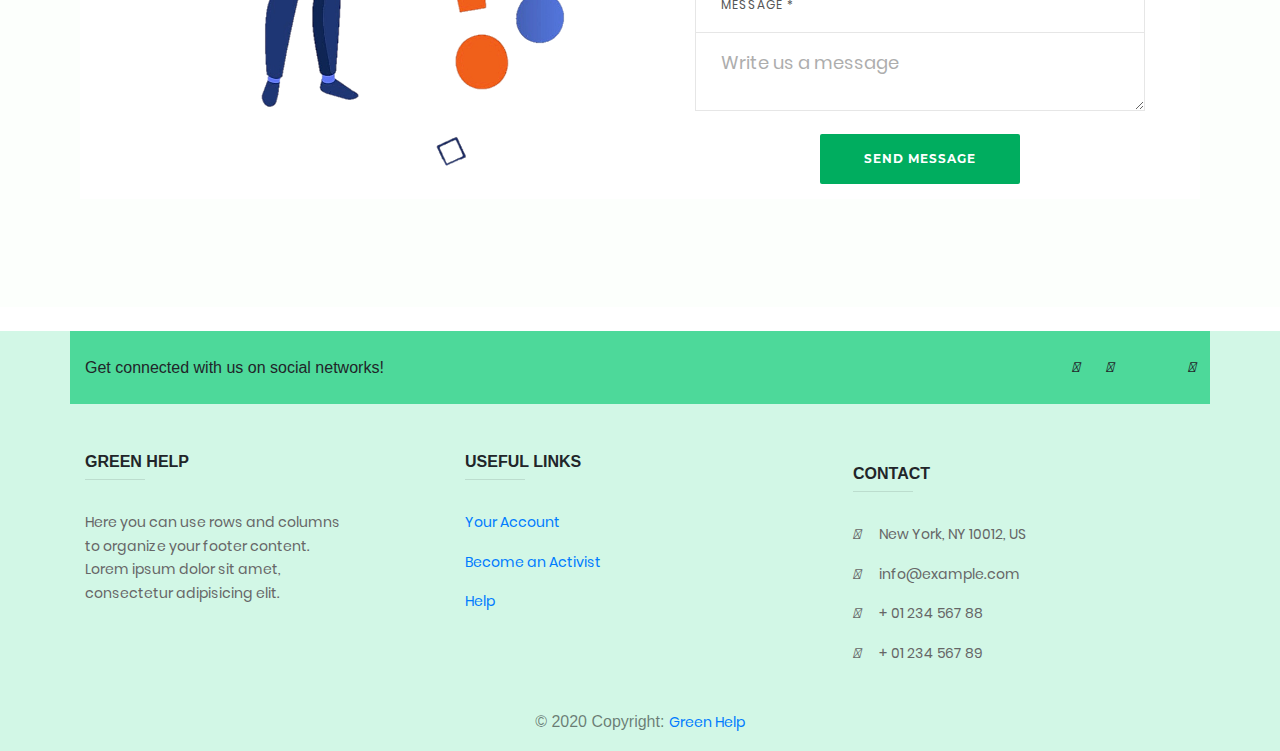
==== commit e895c210: "Update index.html" ====
--- a/index.html
+++ b/index.html
@@ -104,8 +104,10 @@
           <div class="card">
             <img src="images/plants/pexels-min-an-1230157.jpg" class="card-img-top" alt="...">
             <div class="card-body">
-              <h5 class="card-title">Card title</h5>
-              <p class="card-text">This is a longer card with supporting text below as a natural lead-in to additional content. This content is a little bit longer.</p>
+              <h5 class="card-title">Waste Management</h5>
+              <p class="card-text">Waste management is the managing of waste by disposal and 
+                recycling of it. Moreover, waste management needs proper techniques keeping in 
+                mind the environmental situations.</p>
             </div>
           </div>
         </div>
@@ -113,8 +115,11 @@
           <div class="card">
             <img src="images/plants/pexels-pixabay-414837.jpg" class="card-img-top" alt="...">
             <div class="card-body">
-              <h5 class="card-title">Card title</h5>
-              <p class="card-text">This is a longer card with supporting text below as a natural lead-in to additional content. This content is a little bit longer.</p>
+              <h5 class="card-title">Renewable Energy </h5>
+              <p class="card-text">Renewable energy provides reliable power supplies and fuel 
+                diversification, which enhance energy security, lower risk of fuel spills, 
+                and reduce the need for imported fuels. It also helps conserve 
+                the nation's natural resources.</p>
             </div>
           </div>
         </div>
@@ -122,8 +127,11 @@
           <div class="card">
             <img src="images/plants/green3.jpg" class="card-img-top" alt="...">
             <div class="card-body">
-              <h5 class="card-title">Card title</h5>
-              <p class="card-text">This is a longer card with supporting text below as a natural lead-in to additional content. sjbfb sfsh fiuhsiufhsi iuhfiushf iusfh</p>
+              <h5 class="card-title">Forests</h5>
+              <p class="card-text">The importance of forests cannot be underestimated. 
+                We depend on forests for our survival, from the air we breathe to the wood we use. 
+                Besides providing habitats for animals and livelihoods for humans, forests also offer 
+                watershed protection</p>
             </div>
           </div>
         </div>
--- a/css/main.css
+++ b/css/main.css
@@ -501,7 +501,7 @@
 }
 
 ul, li {
-	margin: 0px;
+	margin-right: 10px;
 	list-style-type: none;
 }
 
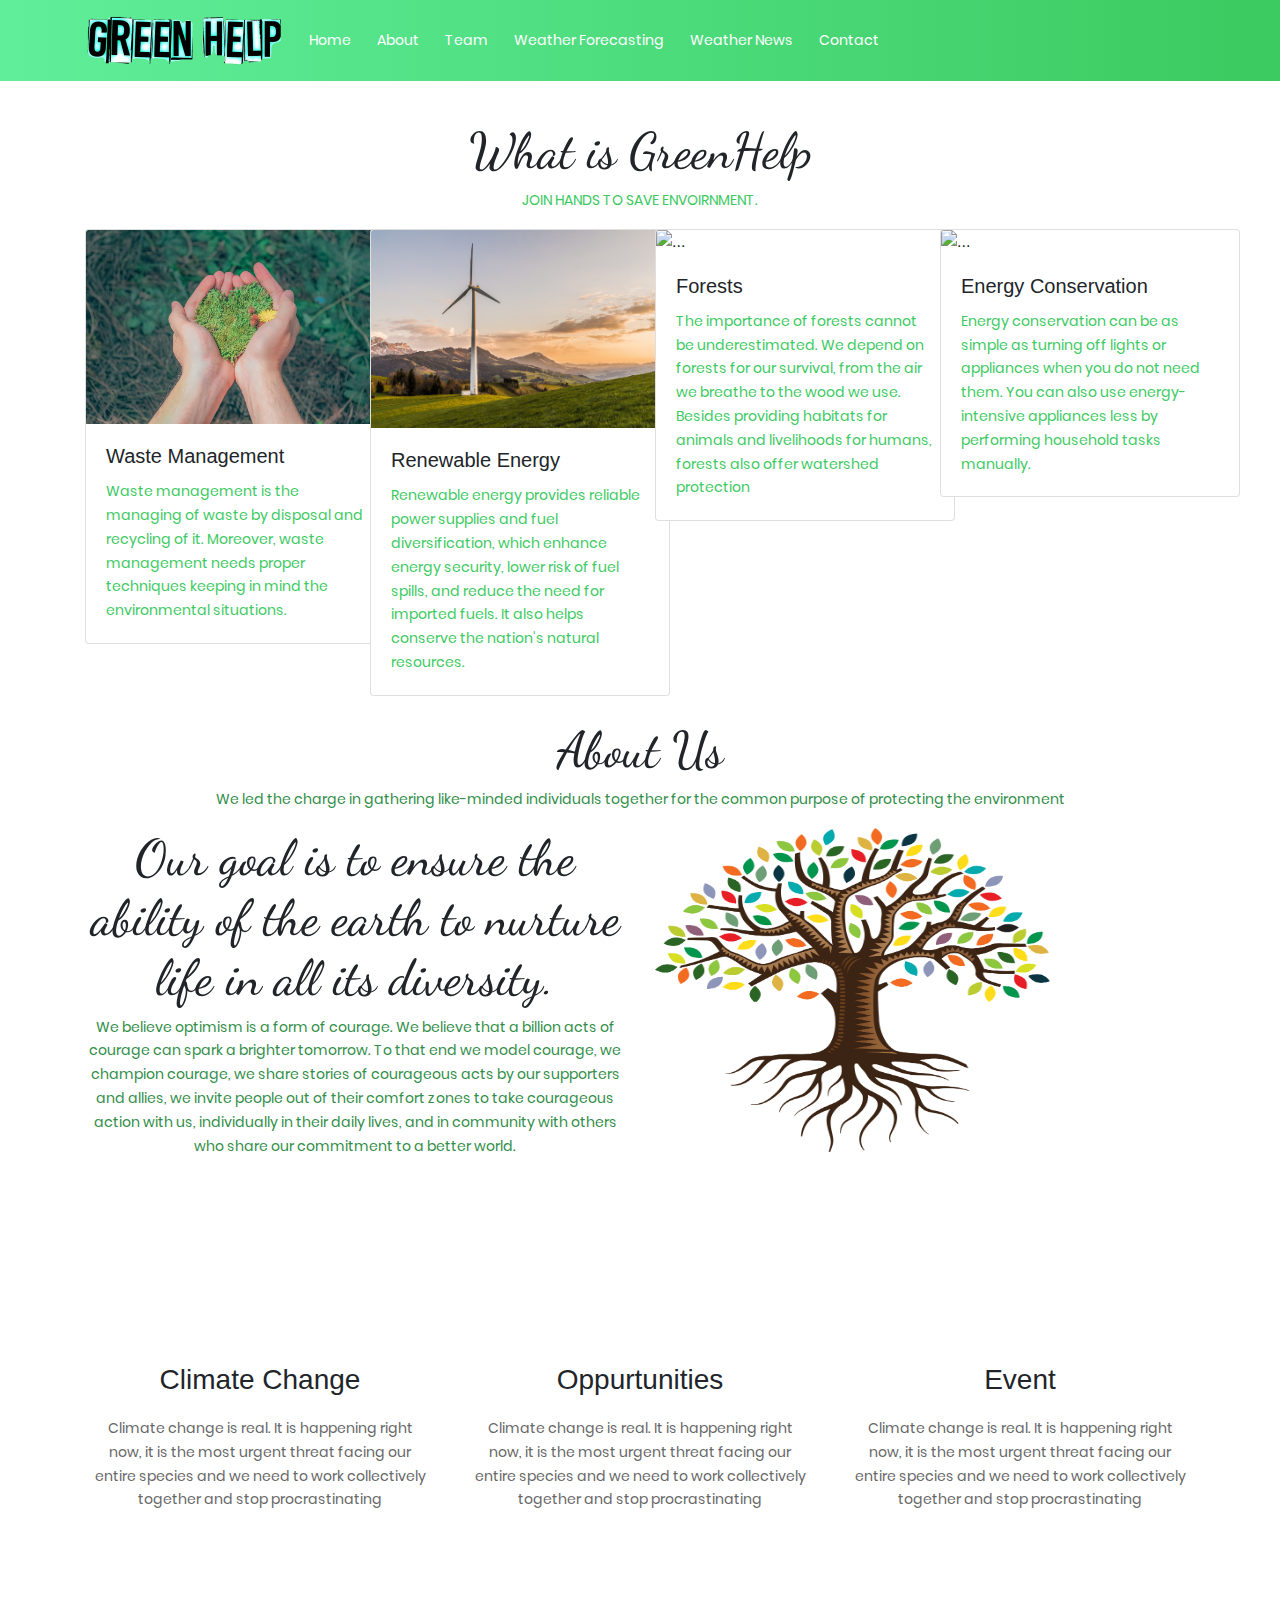
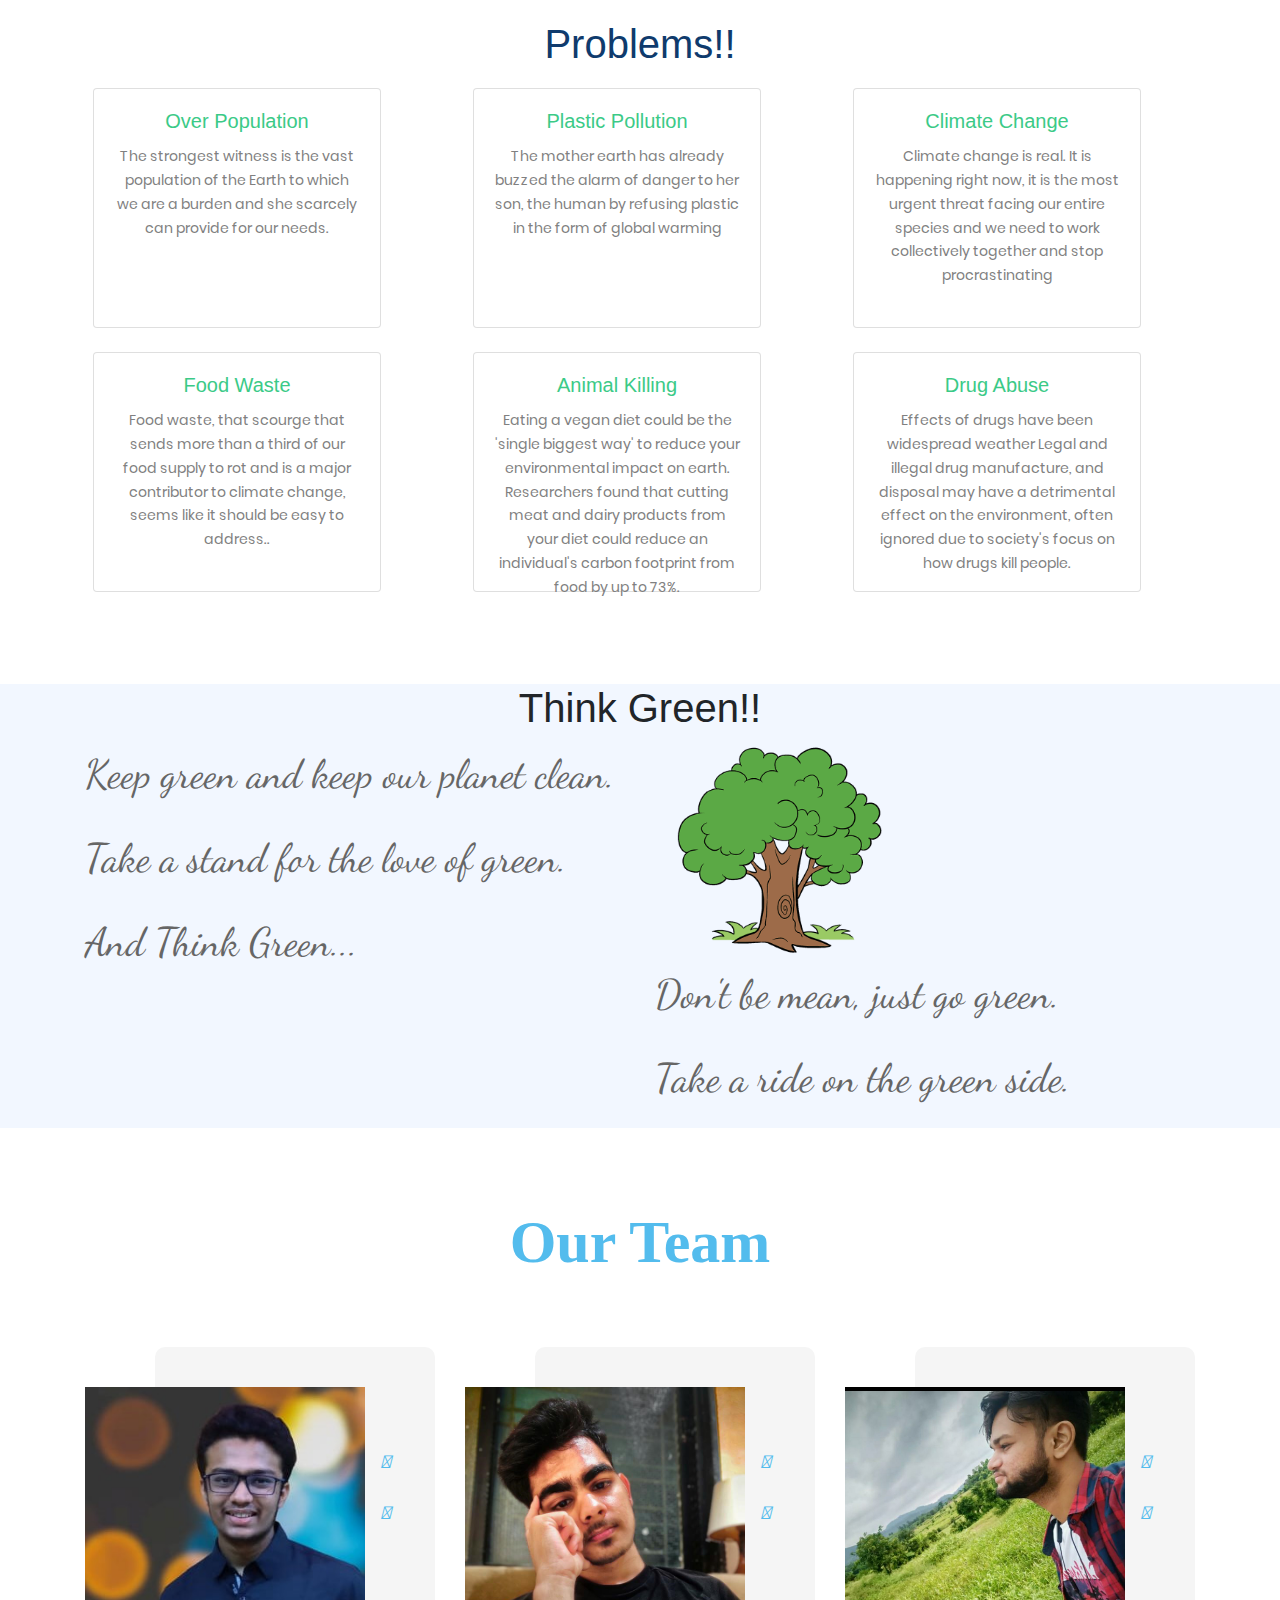
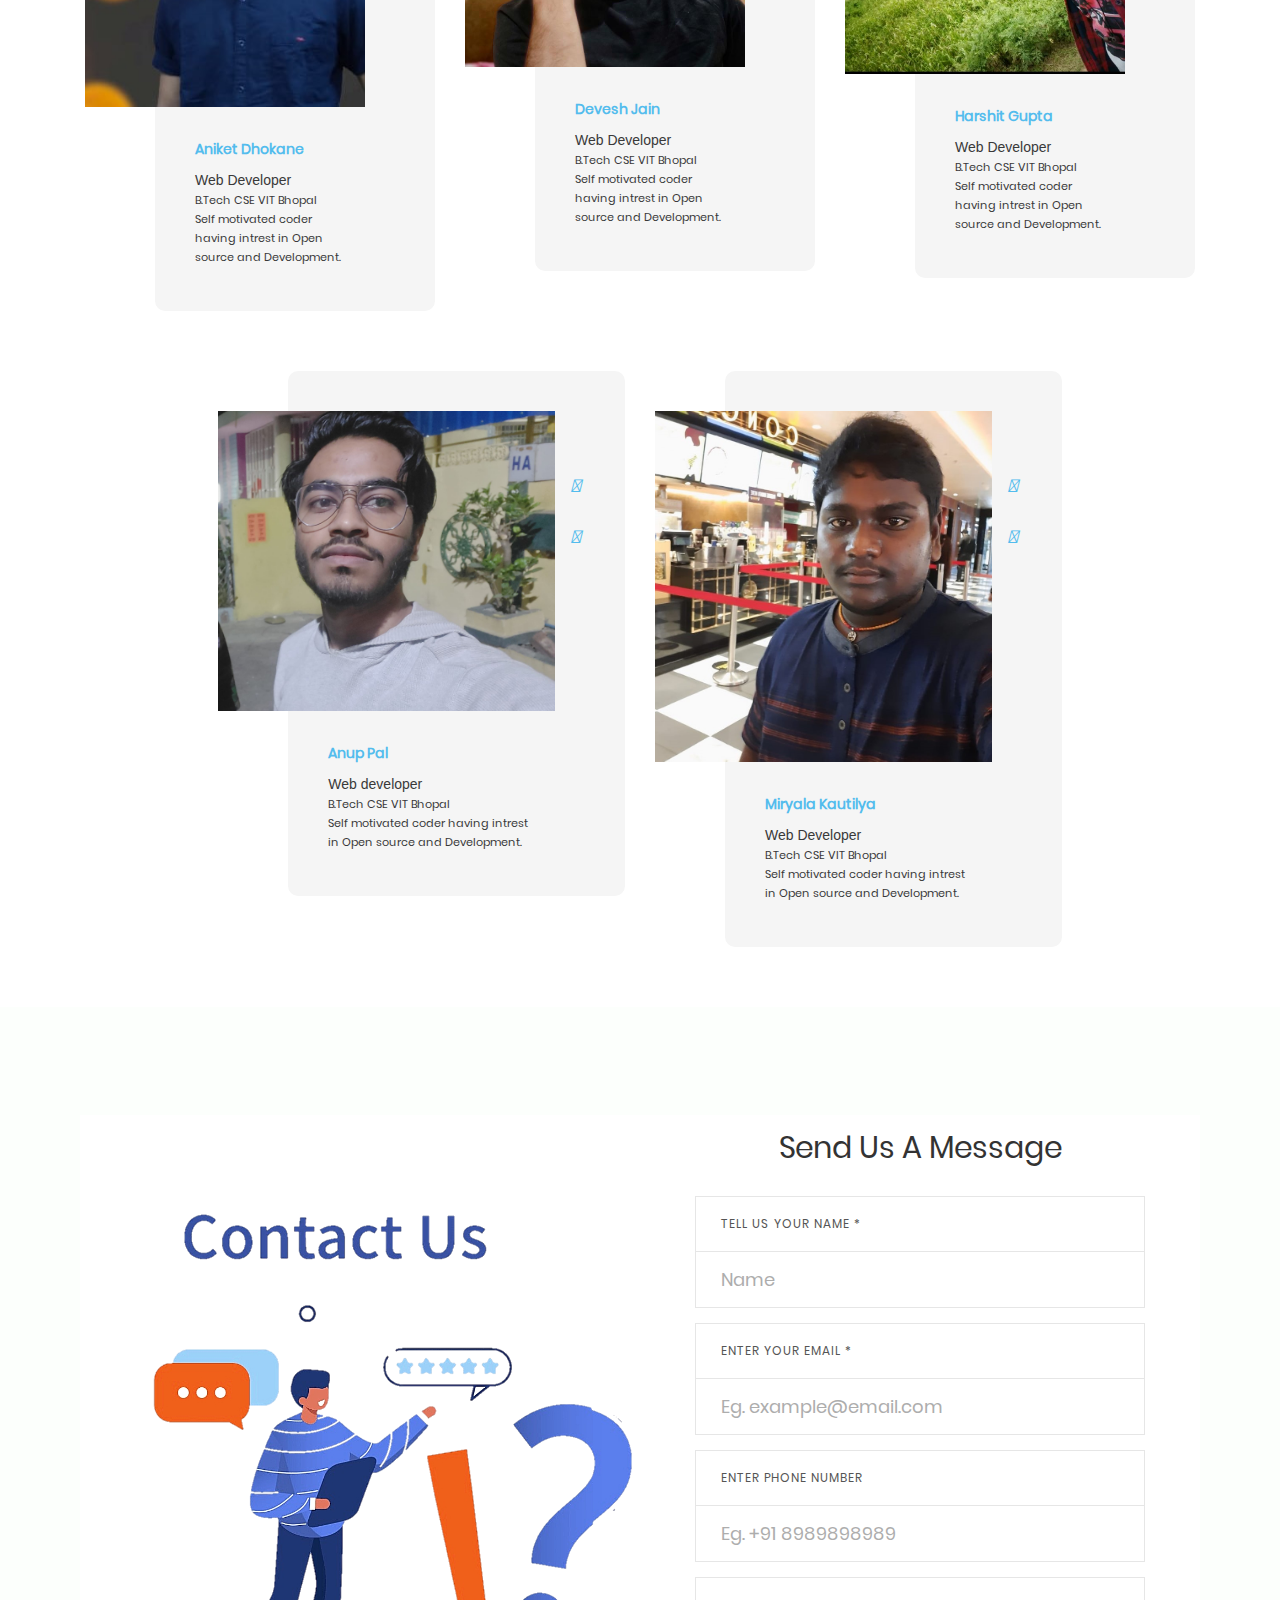
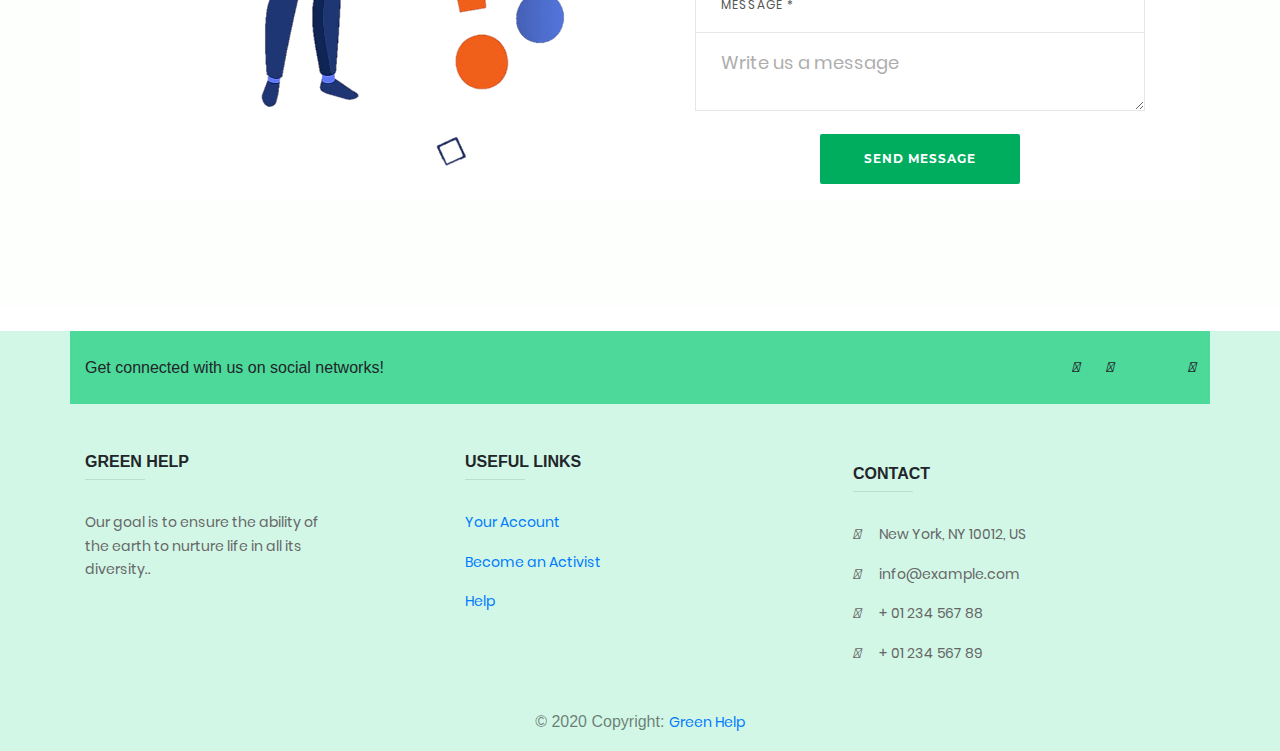
==== commit c13e35fb: "update" ====
--- a/index.html
+++ b/index.html
@@ -79,7 +79,7 @@
               <a class="nav-link" href="weather.html">Weather Forecasting</a>
             </li>
             <li class="nav-item">
-              <a class="nav-link" href="#">Weather News</a>
+              <a class="nav-link" href="news.html">Weather News</a>
             </li>
             <li class="nav-item">
               <a class="nav-link" href="#contact">Contact</a>
@@ -139,8 +139,10 @@
           <div class="card">
             <img src="images/plants/green5.jpg" class="card-img-top" alt="...">
             <div class="card-body">
-              <h5 class="card-title">Card title</h5>
-              <p class="card-text">This is a longer card with supporting text below as a natural lead-in to additional content. This content is a little bit longer.</p>
+              <h5 class="card-title">Energy Conservation</h5>
+              <p class="card-text">Energy conservation can be as simple as turning off lights or 
+                appliances when you do not need them. You can also use energy-intensive 
+                appliances less by performing household tasks manually.</p>
             </div>
           </div>
         </div>
@@ -193,7 +195,7 @@
             <i class="bi bi-calendar4-week"></i>
 
           </div>
-          <h3>15 Sept</h3>
+          <h3>Event</h3>
           <p>Climate change is real. It is happening right now, it is the most urgent threat facing our entire species
             and we need to work collectively together and stop procrastinating</p>
         </div>
@@ -259,7 +261,7 @@
           <div class="card" style="width: 18rem; height: 15rem;">
             <div class="card-body">
               <h5 class="card-title">Drug Abuse</h5>
-              <p class="card-text">Effects of drugs have been widespread weather Legal and illegal drug manufacture, and disposal may have a detrimental effect on the environment, often ignored due to society�s focus on how drugs kill people.</p>
+              <p class="card-text">Effects of drugs have been widespread weather Legal and illegal drug manufacture, and disposal may have a detrimental effect on the environment, often ignored due to society's focus on how drugs kill people.</p>
              
             </div>
           </div>
@@ -306,10 +308,9 @@
             <div class="team-block col-lg-4 col-md-6 col-sm-12">
                 <div class="inner-box wow fadeInLeft" data-wow-delay="0ms" data-wow-duration="1500ms">
                     <ul class="social-icons">
-                        <li><a href="#"><i class="fab fa-github"></i></a></li>
-                        <li><a href="#"><i class="fab fa-linkedin-in"></i></a></li>
-
-                        <li><a href="#"><i class="fab fa-twitter"></i></a></li>
+                        <li><a href="https://github.com/aniket7515"><i class="fab fa-github"></i></a></li>
+                        <li><a href="https://www.linkedin.com/in/aniket-dhokane-305050207"><i class="fab fa-linkedin-in"></i></a></li>
+                        <li><a href="https://twitter.com/AniketDhokane"><i class="fab fa-twitter"></i></a></li>
                     </ul>
                     <div class="image">
                         <a href="#"><img src="images/TEAMS/Aniketnew.jpeg" alt="" /></a>
@@ -325,10 +326,9 @@
             <div class="team-block col-lg-4 col-md-6 col-sm-12">
                 <div class="inner-box wow fadeInLeft" data-wow-delay="0ms" data-wow-duration="1500ms">
                     <ul class="social-icons">
-                        <li><a href="#"><i class="fab fa-github"></i></a></li>
-                        <li><a href="#"><i class="fab fa-linkedin-in"></i></a></li>
-
-                        <li><a href="#"><i class="fab fa-twitter"></i></a></li>
+                        <li><a href="https://github.com/devesh2511"><i class="fab fa-github"></i></a></li>
+                        <li><a href="https://www.linkedin.com/in/devesh-jain-2511dj/"><i class="fab fa-linkedin-in"></i></a></li>
+                        <li><a href="https://twitter.com/deveshjain1234"><i class="fab fa-twitter"></i></a></li>
                     </ul>
                     <div class="image">
                         <a href="#"><img src="images/TEAMS/pp.jfif" alt="" /></a>
@@ -344,10 +344,9 @@
             <div class="team-block col-lg-4 col-md-6 col-sm-12">
                 <div class="inner-box wow fadeInLeft" data-wow-delay="0ms" data-wow-duration="1500ms">
                     <ul class="social-icons">
-                        <li><a href="#"><i class="fab fa-github"></i></a></li>
-                        <li><a href="#"><i class="fab fa-linkedin-in"></i></a></li>
-
-                        <li><a href="#"><i class="fab fa-twitter"></i></a></li>
+                        <li><a href="https://github.com/harshit995"><i class="fab fa-github"></i></a></li>
+                        <li><a href="https://www.linkedin.com/in/harshit-gupta-152987158/"><i class="fab fa-linkedin-in"></i></a></li>
+                        <li><a href="https://www.instagram.com/harshit5545/"><i class="fab fa-instagram"></i></a></li>
                     </ul>
                     <div class="image">
                         <a href="#"><img src="images/TEAMS/harshit.jpeg" alt="" /></a>
@@ -554,9 +553,7 @@
         <!-- Content -->
         <h6 class="text-uppercase font-weight-bold">Green Help</h6>
         <hr class="teal accent-3 mb-4 mt-0 d-inline-block mx-auto" style="width: 60px;">
-        <p>Here you can use rows and columns to organize your footer content. Lorem ipsum dolor sit amet,
-          consectetur
-          adipisicing elit.</p>
+        <p>Our goal is to ensure the ability of the earth to nurture life in all its diversity..</p>
 
       </div>
       <!-- Grid column -->
